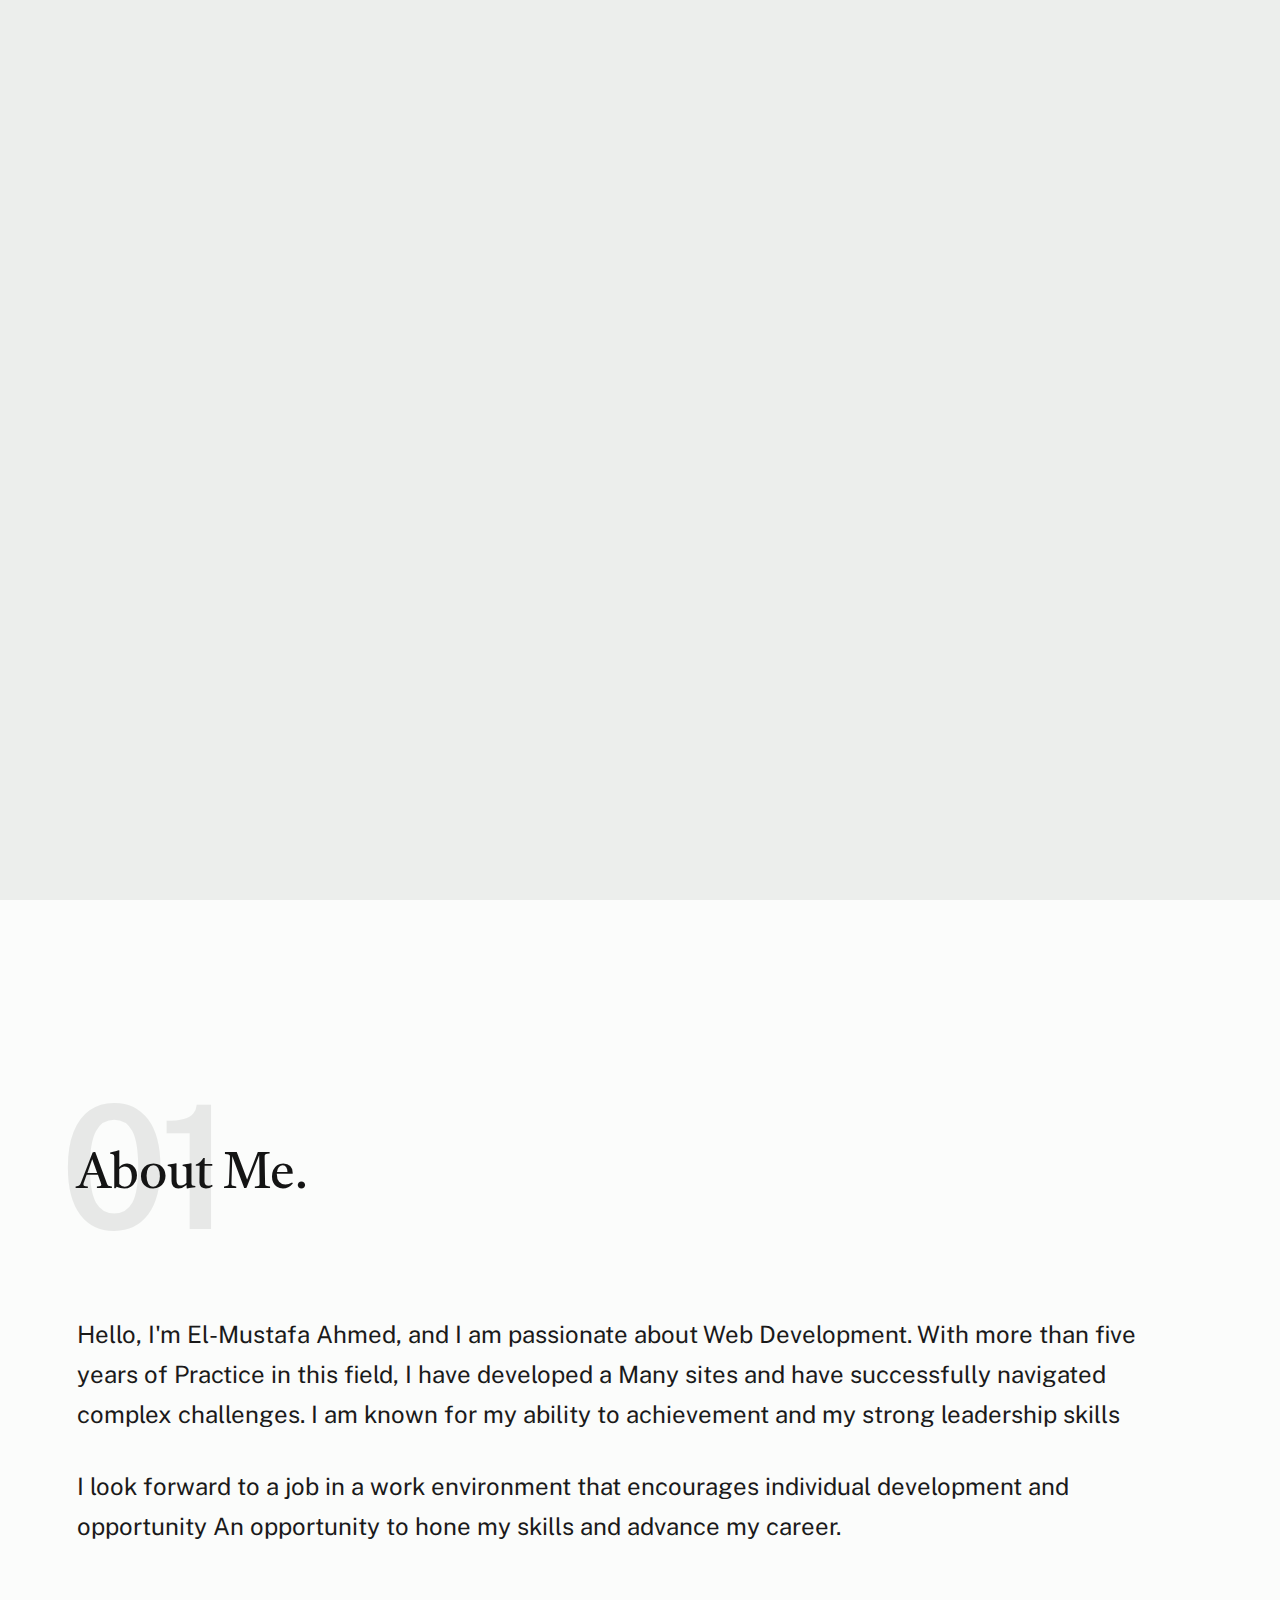
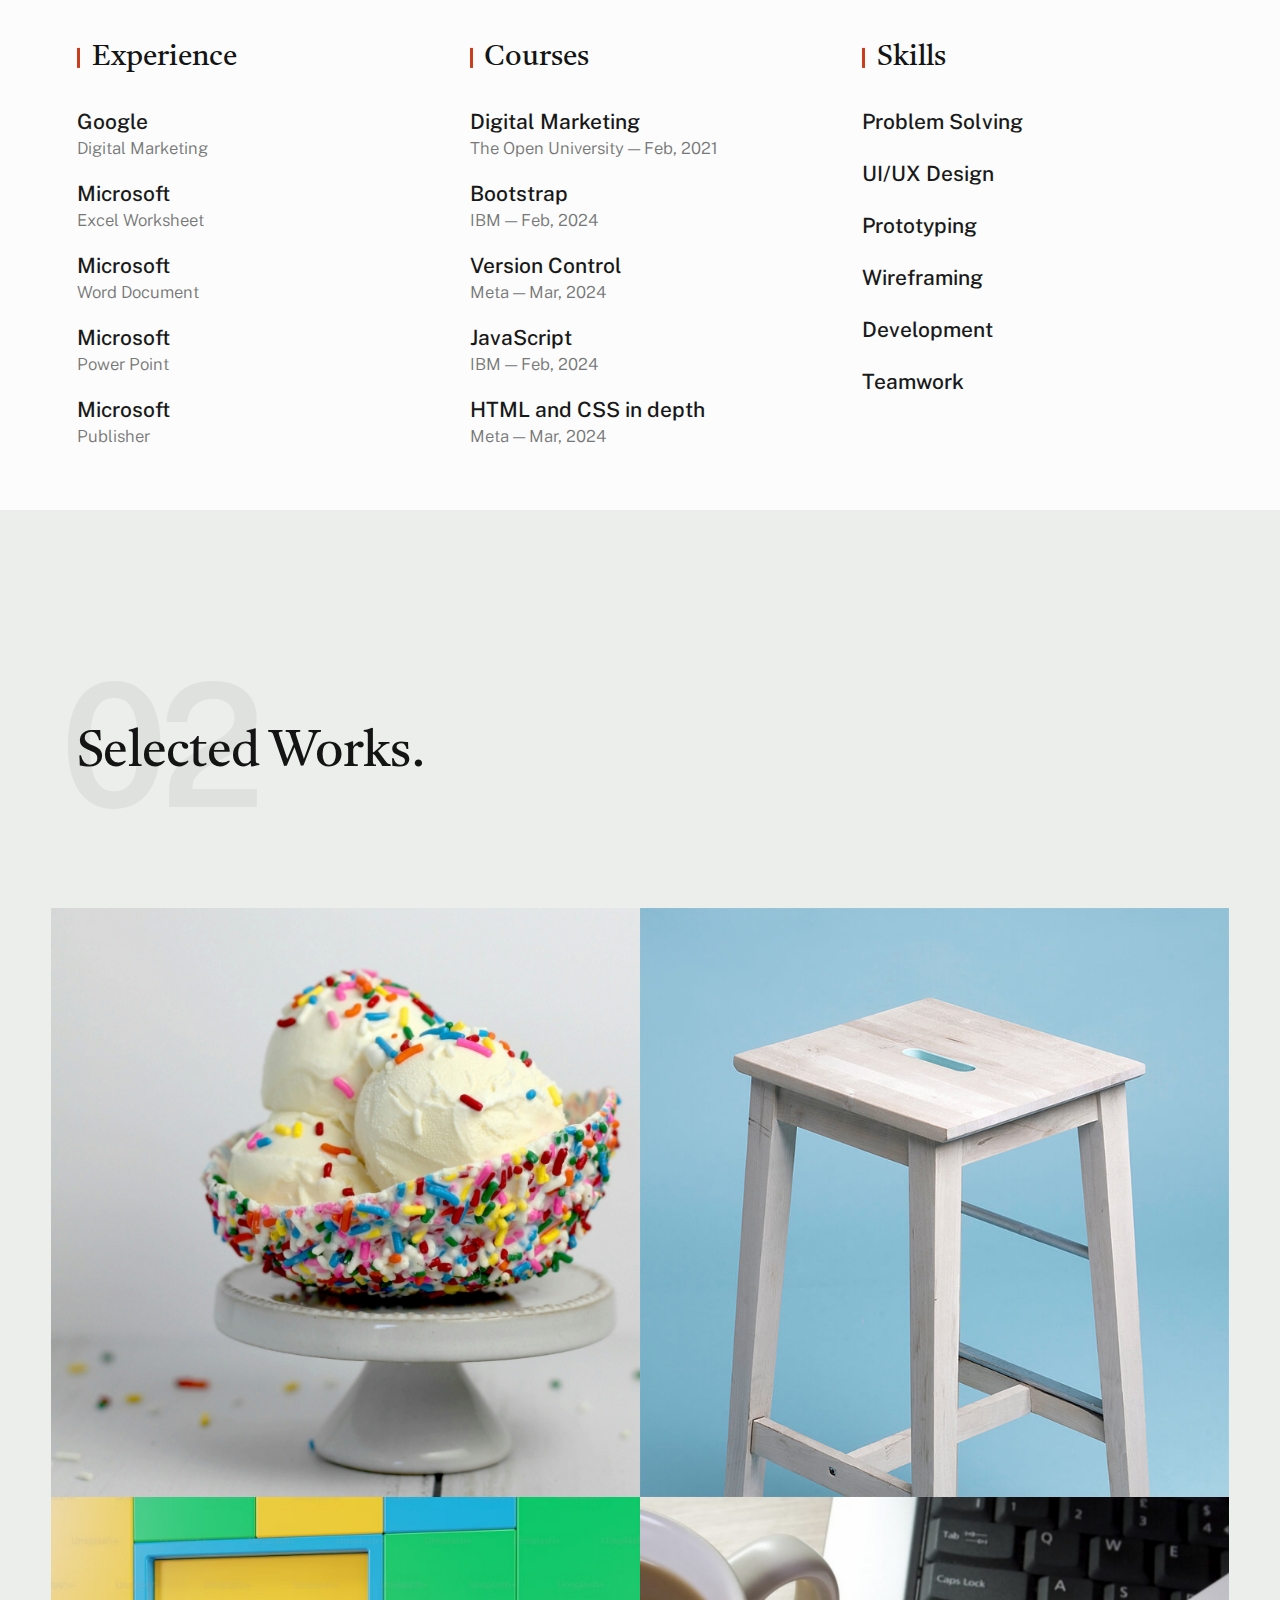
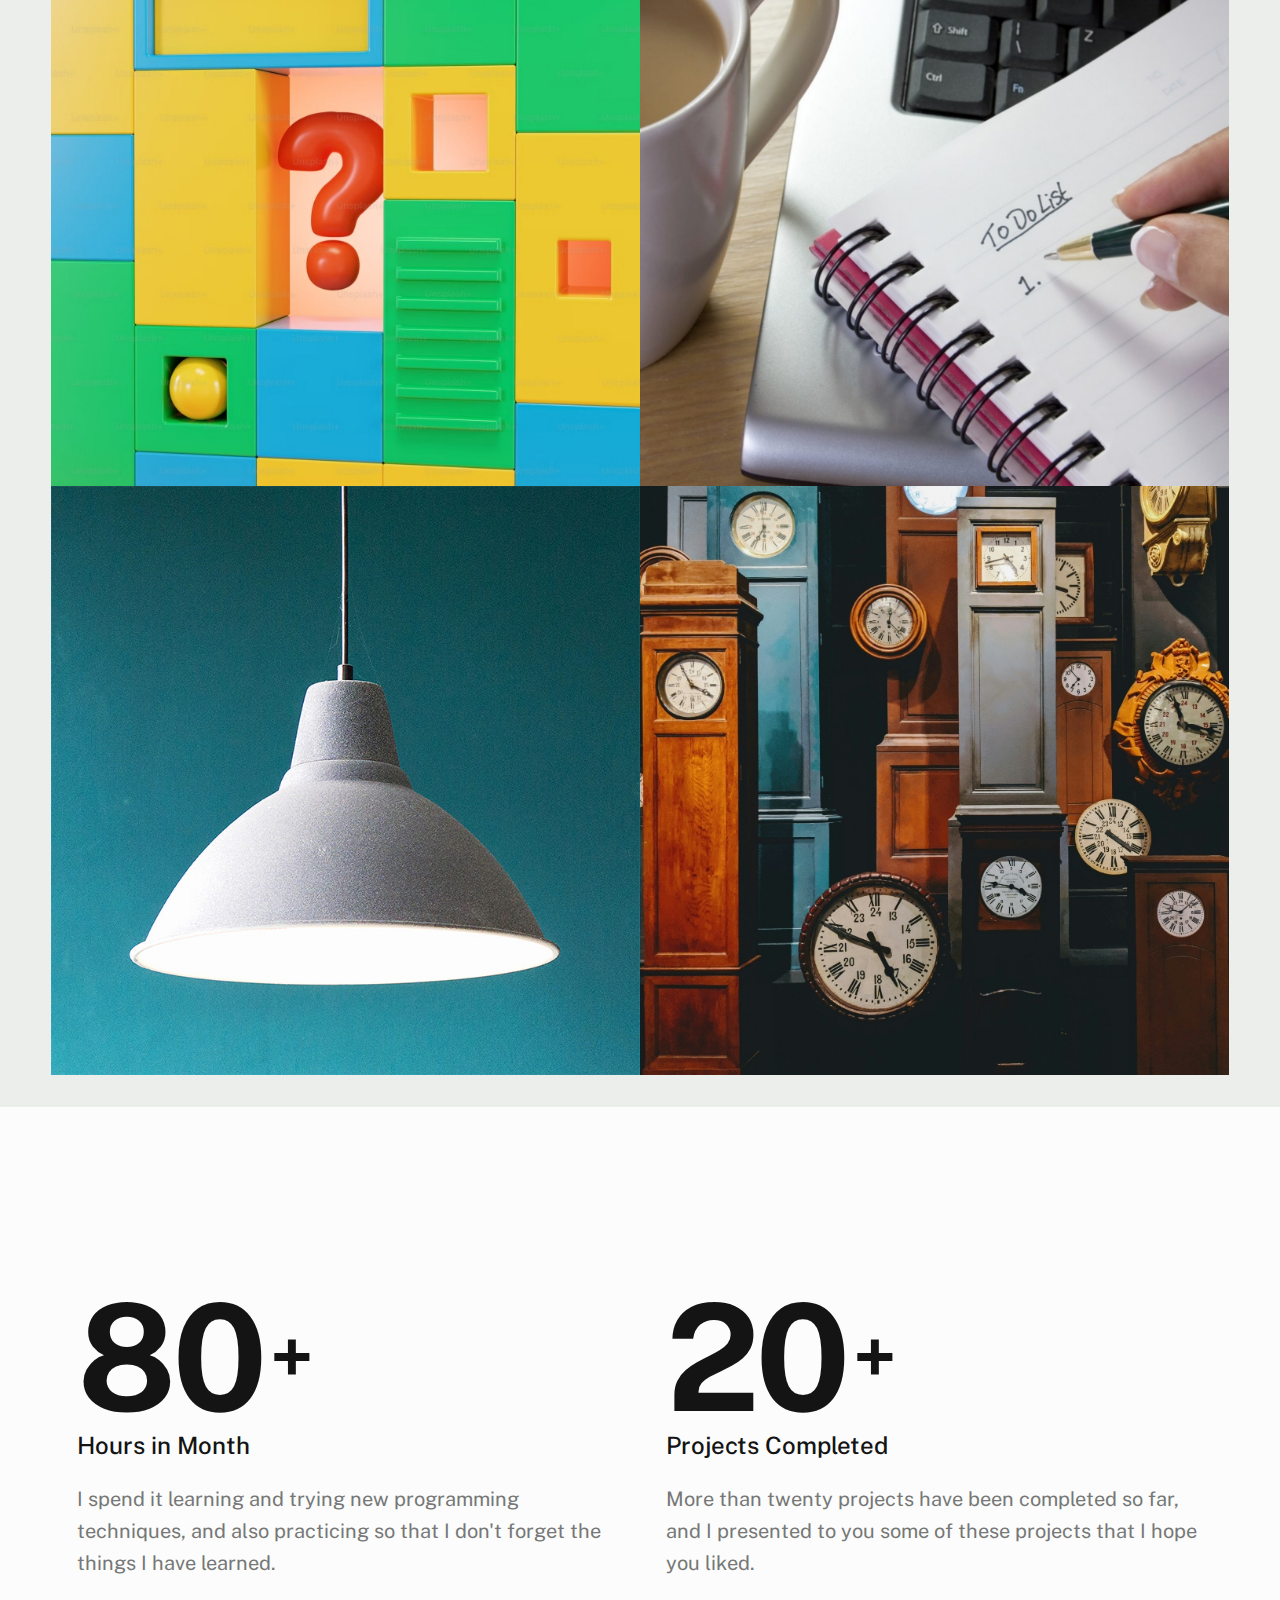
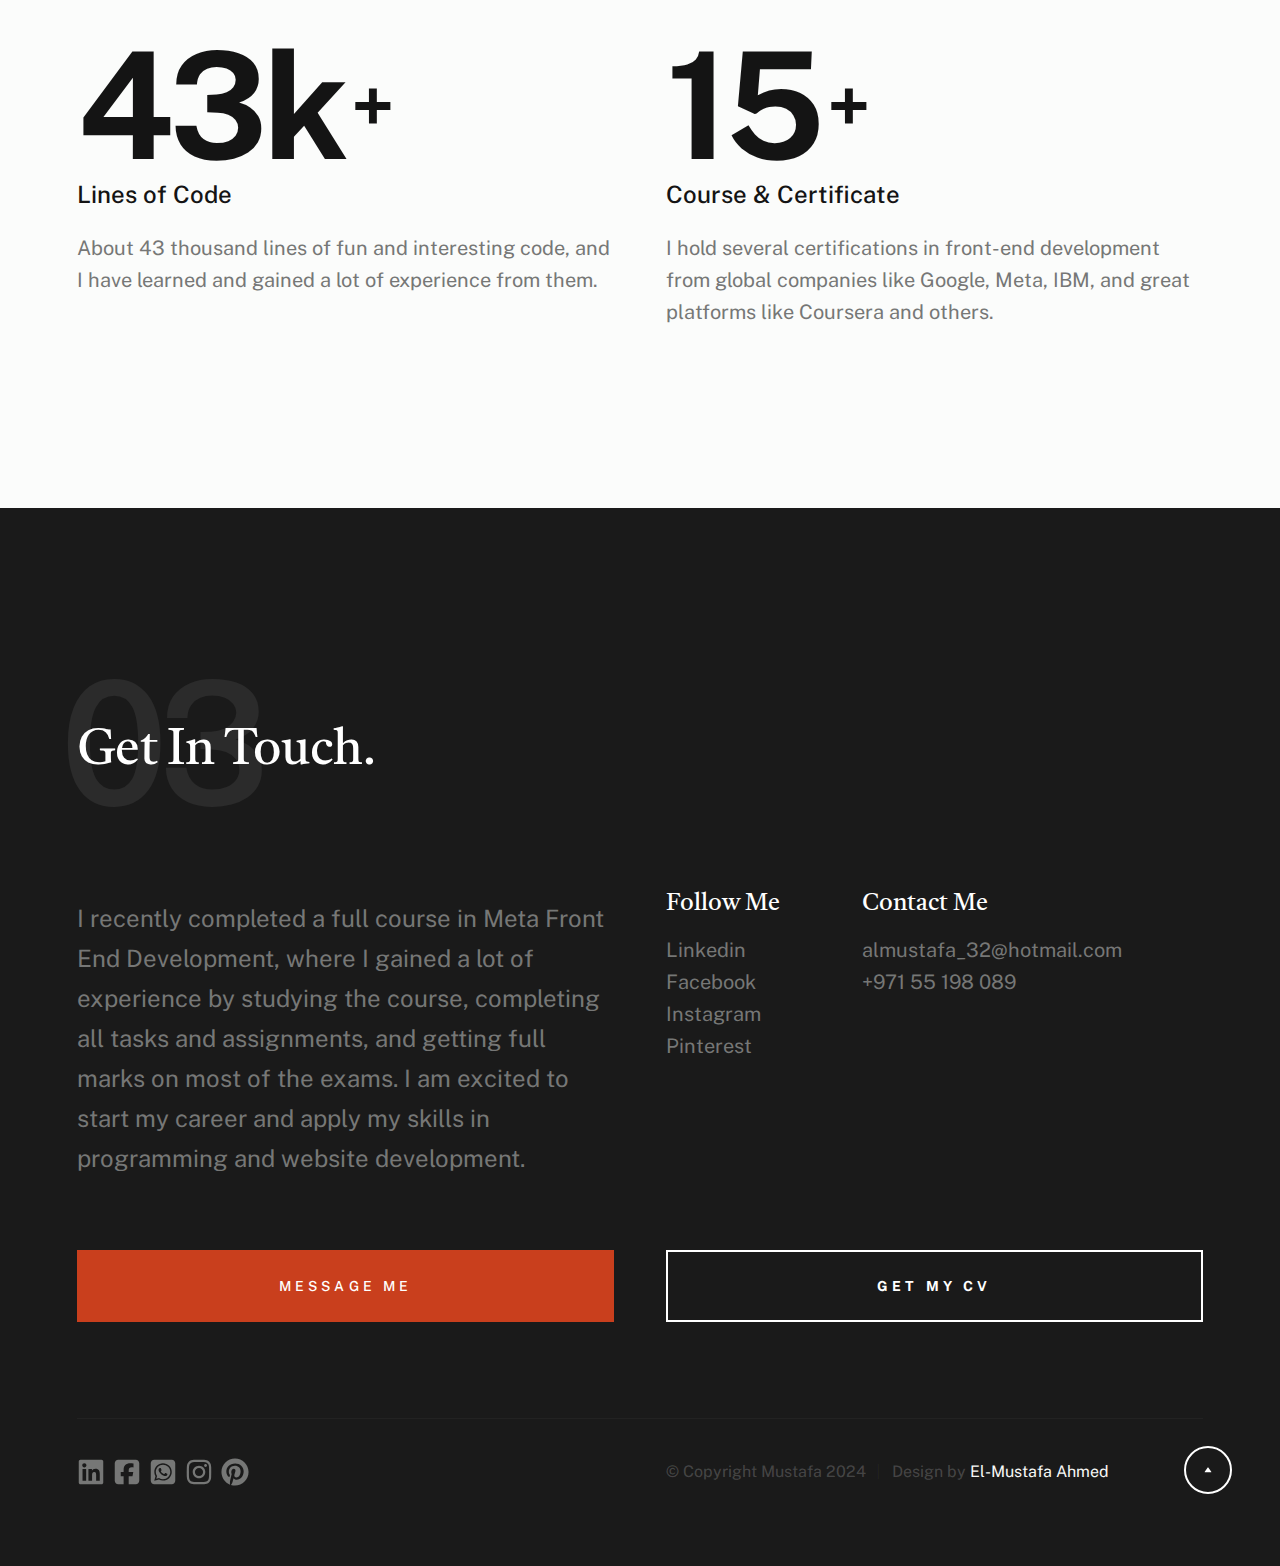
==== index.html @ dfdfedef "Add files via upload" ====
<!DOCTYPE html>
<html lang="en" class="no-js">

<head>

    <!--- basic page needs
    ================================================== -->
    <meta charset="utf-8">
    <meta name="viewport" content="width=device-width, initial-scale=1">
    <title>Mustafa Portfolio</title>

    <script>
        document.documentElement.classList.remove('no-js');
        document.documentElement.classList.add('js');
    </script>

    <!-- CSS
    ================================================== -->
    <link rel="stylesheet" href="css/vendor.css">
    <link rel="stylesheet" href="css/styles.css">

    <!-- Font Awesome 6 -->
    <link rel="stylesheet" href="works/bondi/fontawesome-free-6.5.1-web/css/all.min.css">
    <script defer src="works/bondi/fontawesome-free-6.5.1-web/js/all.min.js"></script>

    <!-- favicons
    ================================================== -->
    <link rel="apple-touch-icon" sizes="180x180" href="heart-icon.png">
    <link rel="icon" type="image/png" sizes="32x32" href="favicon-32x32.png">
    <link rel="icon" type="image/png" sizes="16x16" href="favicon-16x16.png">
    <link rel="manifest" href="site.webmanifest">

</head>


<body id="top">


    <!-- preloader
    ================================================== -->
    <div id="preloader">
        <div id="loader" class="dots-fade">
            <div></div>
            <div></div>
            <div></div>
        </div>
    </div>


    <!-- page wrap
    ================================================== -->
    <div id="page" class="s-pagewrap">


        <!-- # site header 
        ================================================== -->
        <header class="s-header">
            <div class="row s-header__inner">

                <div class="s-header__block">
                    <div class="s-header__logo">
                        <a class="logo" href="index.html">
                            <strong id="my-logo"> <span>El-</span>Mustafa</strong>
                        </a>
                    </div>

                    <a class="s-header__menu-toggle" href="#0"><span>Menu</span></a>
                </div> <!-- end s-header__block -->

                <nav class="s-header__nav">
                    <ul class="s-header__menu-links">
                        <li class="current"><a class="smoothscroll" href="#intro">Intro</a></li>
                        <li><a class="smoothscroll" href="#about">About</a></li>
                        <li><a class="smoothscroll" href="#works">Works</a></li>
                        <li><a class="smoothscroll" href="#footer">Contact</a></li>
                    </ul> <!-- s-header__menu-links -->
                </nav> <!-- end s-header__nav -->

            </div> <!-- end s-header__inner -->
        </header> <!-- end s-header -->


        <!-- # intro
        ================================================== -->
        <section id="intro" class="s-intro target-section">

            <div class="row s-intro__content width-sixteen-col">
                <div class="column lg-12 s-intro__content-inner grid-block grid-16">

                    <div class="s-intro__content-text">

                        <div class="s-intro__content-pretitle text-pretitle">Hello</div>
                        <h1 class="s-intro__content-title">
                            I'm Mustafa Ahmed <br>
                            a Frontend Developer <br>
                            in Web Development.
                        </h1>

                        <div class="s-intro__content-btns">
                            <a class="smoothscroll btn" href="#about">More About Me</a>
                            <a class="smoothscroll btn btn--stroke" href="#footer">Get In Touch</a>
                        </div> <!-- s-intro__content-btns -->

                    </div> <!-- s-intro__content-text -->

                </div> <!-- s-intro__content-inner -->
            </div> <!-- s-intro__content -->

            <ul class="s-intro__social social-list">
                <li>
                    <a class="my-linkedin" href="https://www.linkedin.com/in/elmustafa-ahmed-haroun-32b587300/" target="_blank">
                        <i class="fa-brands fa-linkedin"></i>
                        <span class="u-screen-reader-text">linkedin</span>
                    </a>
                </li>
                <li>
                    <a class="my-facebook" href="https://www.facebook.com/profile.php?id=100024532103049&mibextid=JRoKGi" target="_blank">
                        <i class="fa-brands fa-square-facebook"></i>
                        <span class="u-screen-reader-text">Facebook</span>
                    </a>
                </li>
                <li>
                    <a class="my-whatsapp" href="https://wa.me/+249100100108" target="_blank">
                        <i class="fa-brands fa-square-whatsapp"></i>
                        <span class="u-screen-reader-text">Whatsapp</span>
                    </a>
                </li>
                <li>
                    <a class="my-envelope" href="mailto:almustafa_32@hotmail.com" target="_blank">
                        <i class="fa-solid fa-square-envelope"></i>
                        <span class="u-screen-reader-text">Envelope</span>
                    </a>
                </li>
                <li>
                    <a class="my-instagram" target="_blank" href="https://l.facebook.com/l.php?u=https%3A%2F%2Fwww.instagram.com%2Fcalvin._psg%3Figsh%3DMW42NHg3ZGx4MjBzbw%253D%253D%26fbclid%3DIwZXh0bgNhZW0CMTAAAR3yrd8tHIGavTzPq25uBMQ_aAtKSG9LzZh0BOpPLtPKKWfn0uYncGWWfYc_aem_AdWS9qgLaLN7AOiiltG-6ZKp8GruQBodZqM6sYRXYwx8sbo3y4yy8QNUKBp539svrz306s2Vdb1ieUdPz3b8IOip&h=AT3AppHuY9dhsYs6mHVQbys6vBnQaGvXy4CEDvPNZKd1OdrEXlsNSpXzM5qW1qUXY1ZfZPi-KRtLpNce6PEdpaOpR0t3T9mXoG4QueRM-Ovtkb_HSkLA37nQyae9twNT03Zq0w">
                        <i class="fa-brands fa-instagram"></i>
                        <span class="u-screen-reader-text">Instagram</span>
                    </a>
                </li>
                <li>
                    <a class="my-pinterest" target="_blank" href="https://pin.it/3JrGeveFP">
                        <i class="fa-brands fa-pinterest"></i>
                        <span class="u-screen-reader-text">Pinterest</span>
                    </a>
                </li>
            </ul> <!-- end s-intro__social -->

            <div class="s-intro__content-media">
                <img src="images/intro-bg.png" srcset="images/intro-bg.png 1x, images/intro-bg.png 2x" alt="">
            </div> <!-- s-intro__content-media -->

            <div class="s-intro__btn-download">
                <a class="btn btn--stroke"
                    href="https://drive.google.com/file/d/1S7kpsVFTdhqTRram40qfXXFonC9H6JtO/view?usp=drive_link"
                    target="_blank">Get My CV</a>
            </div> <!-- end s-intro__btn-download -->

            <div class="s-intro__scroll-down">
                <a href="#footer" class="smoothscroll">
                    <div class="scroll-icon">
                        <svg xmlns="http://www.w3.org/2000/svg" width="24" height="24" viewBox="0 0 24 24"
                            style="fill: rgba(0, 0, 0, 1);transform: ;msFilter:;">
                            <path
                                d="M11.178 19.569a.998.998 0 0 0 1.644 0l9-13A.999.999 0 0 0 21 5H3a1.002 1.002 0 0 0-.822 1.569l9 13z">
                            </path>
                        </svg>
                    </div>
                    <span class="scroll-text u-screen-reader-text">Scroll Down</span>
                </a>
            </div> <!-- s-intro__scroll-down -->

        </section> <!-- end s-intro -->


        <!-- # about
        ================================================== -->
        <section id="about" class="s-about target-section">

            <div class="row s-about__content">
                <div class="column xl-12">

                    <div class="section-header" data-num="01">
                        <h2 class="text-display-title">About Me.</h2>
                    </div> <!-- end section-header -->

                    <p class="attention-getter">
                        Hello, I'm El-Mustafa Ahmed, and I am passionate about Web Development. With more than five
                        years of Practice in this field, I have developed a Many sites and have successfully navigated
                        complex challenges. I am known for my ability to achievement and my strong leadership skills
                    </p>

                    <p class="attention-getter">
                        I look forward to a job in a work environment that encourages individual development and
                        opportunity
                        An opportunity to hone my skills and advance my career.
                    </p>

                    <div class="grid-list-items s-about__blocks">

                        <div class="grid-list-items__item s-about__block">
                            <h4 class="s-about__block-title">Experience</h4>
                            <ul class="s-about__list">
                                <li>
                                    Google
                                    <span>Digital Marketing</span>
                                </li>
                                <li>
                                    Microsoft
                                    <span>Excel Worksheet</span>
                                </li>
                                <li>
                                    Microsoft
                                    <span>Word Document</span>
                                </li>
                                <li>
                                    Microsoft
                                    <span>Power Point</span>
                                </li>
                                <li>
                                    Microsoft
                                    <span>Publisher</span>
                                </li>
                            </ul>
                        </div>
                        <!--end s-about__block -->

                        <div class="grid-list-items__item s-about__block">
                            <h4 class="s-about__block-title">Courses</h4>

                            <ul class="s-about__list">
                                <li>
                                    <a href="#0">
                                        Digital Marketing
                                        <span>The Open University — Feb, 2021</span>
                                    </a>
                                </li>
                                <li>
                                    <a href="#0">
                                        Bootstrap
                                        <span>IBM — Feb, 2024</span>
                                    </a>
                                </li>
                                <li>
                                    <a href="#0">
                                        Version Control
                                        <span>Meta — Mar, 2024</span>
                                    </a>
                                </li>
                                <li>
                                    <a href="#0">
                                        JavaScript
                                        <span>IBM — Feb, 2024</span>
                                    </a>
                                </li>
                                <li>
                                    <a href="#0">
                                        HTML and CSS in depth
                                        <span>Meta — Mar, 2024</span>
                                    </a>
                                </li>
                            </ul>
                        </div>
                        <!--end s-about__block -->

                        <div class="grid-list-items__item s-about__block">
                            <h4 class="s-about__block-title">Skills</h4>

                            <ul class="s-about__list">
                                <li>
                                    Problem Solving
                                </li>
                                <li>
                                    UI/UX Design
                                </li>
                                <li>
                                    Prototyping
                                </li>
                                <li>
                                    Wireframing
                                </li>
                                <li>
                                    Development
                                </li>
                                <li>
                                    Teamwork
                                </li>
                            </ul>
                        </div>
                        <!--end s-about__block -->

                    </div> <!-- grid-list-items -->

                </div>
                <!--end column -->
            </div>
            <!--end s-about__content -->

        </section> <!-- end s-about -->



        <!-- # works
        ================================================== -->
        <section id="works" class="s-works target-section">

            <div class="row">
                <div class="column xl-12">
                    <div class="section-header" data-num="02">
                        <h2 class="text-display-title">Selected Works.</h2>
                    </div> <!-- end section-header -->
                </div>
            </div>

            <div class="row folio-entries">

                <div class="column entry">
                    <a href="images/folio/gallery/g-turban.jpg" class="entry__link glightbox"
                        data-glightbox="title: Vanilla JavaScript; description: .entry__desc-01">
                        <div class="entry__thumb">
                            <img src="images/folio/white_turban.jpg"
                                srcset="images/folio/white_turban.jpg 1x, images/folio/white_turban@2x.jpg 2x" alt="">
                        </div>
                        <div class="entry__info">
                            <h4 class="entry__title">Vanilla JavaScript</h4>
                            <div class="entry__cat">Simple Project</div>
                        </div>
                    </a>

                    <div class="glightbox-desc entry__desc-01">
                        <p>
                            This is Website Developed With Pure JavaScript (Vanilla JavaScript), Without HTML or CSS
                            <a href="works/vanilla java script/index.html" target="_blank">Project Link</a>.
                        </p>
                    </div>
                </div> <!-- entry -->

                <div class="column entry">
                    <a href="images/folio/gallery/g-woodcraft.jpg" class="entry__link glightbox"
                        data-glightbox="title: Bondi; description: .entry__desc-02">
                        <div class="entry__thumb">
                            <img src="images/folio/woodcraft.jpg"
                                srcset="images/folio/woodcraft.jpg 1x, images/folio/woodcraft@2x.jpg 2x" alt="">
                        </div>
                        <div class="entry__info">
                            <h4 class="entry__title">Bondi</h4>
                            <div class="entry__cat">professional Website</div>
                        </div>
                    </a>

                    <div class="glightbox-desc entry__desc-02">
                        <p>
                            an Perfect Website Developed By Using HTML, CSS, JS, Bootstrap, SASS, Font Awesome, Google
                            fonts
                            <a href="works/bondi/index.html" target="_blank">Project Link</a>.
                        </p>
                    </div>
                </div> <!-- entry -->

                <div class="column entry">
                    <a href="images/folio/gallery/g-tulips.jpg" class="entry__link glightbox"
                        data-glightbox="title: Guess The Word; description: .entry__desc-03">
                        <div class="entry__thumb">
                            <img src="images/folio/caffeine_and_tulips.jpg"
                                srcset="images/folio/caffeine_and_tulips.jpg 1x, images/folio/caffeine_and_tulips@2x.jpg 2x"
                                alt="">
                        </div>
                        <div class="entry__info">
                            <h4 class="entry__title">Guess The Word</h4>
                            <div class="entry__cat">Simple Game</div>
                        </div>
                    </a>

                    <div class="glightbox-desc entry__desc-03">
                        <p>
                            A Beautiful and Interesting Game. its Idea is to Try to Guess the Correct Word From Among
                            Several Words. You Have Five Attempts, and if you Complete it, You Lose the Game
                            <a href="works/guess word game/index.html" target="_blank">Project Link</a>.
                        </p>
                    </div>
                </div> <!-- entry -->

                <div class="column entry">
                    <a href="images/folio/gallery/g-grayscale.jpg" class="entry__link glightbox"
                        data-glightbox="title: To Do List; description: .entry__desc-04">
                        <div class="entry__thumb">
                            <img src="images/folio/grayscale.jpg"
                                srcset="images/folio/grayscale.jpg 1x, images/folio/grayscale@2x.jpg 2x" alt="">
                        </div>
                        <div class="entry__info">
                            <h4 class="entry__title">To Do List</h4>
                            <div class="entry__cat">To Remember Later</div>
                        </div>
                    </a>

                    <div class="glightbox-desc entry__desc-04">
                        <p>
                            Simple Project to Write your Notice or Things To Do in Future, and Back To To Remember What
                            You Should To Do
                            <a href="works/to do list/index.html" target="_blank">Project-1 Link</a>.
                            <a href="works/to do list 2/index.html" target="_blank">Project-2 Link</a>.
                        </p>
                    </div>
                </div> <!-- entry -->

                <div class="column entry">
                    <a href="images/folio/gallery/g-lamp.jpg" class="entry__link glightbox"
                        data-glightbox="title: Drop Down Menu; description: .entry__desc-05">
                        <div class="entry__thumb">
                            <img src="images/folio/lamp.jpg"
                                srcset="images/folio/lamp.jpg 1x, images/folio/lamp@2x.jpg 2x" alt="">
                        </div>
                        <div class="entry__info">
                            <h4 class="entry__title">Drop Down Menu</h4>
                            <div class="entry__cat">Without JavaScript</div>
                        </div>
                    </a>

                    <div class="glightbox-desc entry__desc-05">
                        <p>
                            Elegant Drop Down Menu Only Pure HTML & CSS Without JavaScript, I Used Advanced CSS in This
                            Project
                            <a href="works/drop down menu pure css/index.html" target="_blank">Project Link</a>.
                        </p>
                    </div>
                </div> <!-- entry -->

                <div class="column entry">
                    <a href="images/folio/gallery/g-tropical.jpg" class="entry__link glightbox"
                        data-glightbox="title: Age Calculator; description: .entry__desc-06">
                        <div class="entry__thumb">
                            <img src="images/folio/tropical.jpg"
                                srcset="images/folio/tropical.jpg 1x, images/folio/tropical@2x.jpg 2x" alt="">
                        </div>
                        <div class="entry__info">
                            <h4 class="entry__title">Age Calculator</h4>
                            <div class="entry__cat">Android Application</div>
                        </div>
                    </a>

                    <div class="glightbox-desc entry__desc-06">
                        <p>
                            on This Site I Used Artificial Intelligence, and I Relied so Completely on It That I Did Not
                            Even Enter a Single Line of Code Except The Footer, Then I Turned This Website Into an
                            Application That Works on Android Phones.
                            <a href="works/Age Calc/index.html" target="_blank">Project Link</a>.
                        </p>
                    </div>
                </div> <!-- entry -->

            </div> <!-- folio entries -->

        </section> <!-- end s-works -->


        <!-- # numbers
        ================================================== -->
        <section id="numbers" class="s-numbers">

            <div class="row counter-items">

                <div class="column counter-items__item">
                    <div class="num">
                        80
                        <span>+</span>
                    </div>
                    <h5>Hours in Month</h5>
                    <p>
                        I spend it learning and trying new programming techniques, and also practicing so that I don't
                        forget the things I have learned.
                    </p>
                </div> <!-- end counter-items__item -->

                <div class="column counter-items__item">
                    <div class="num">
                        20
                        <span>+</span>
                    </div>
                    <h5>Projects Completed</h5>
                    <p>
                        More than twenty projects have been completed so far, and I presented to you some of these
                        projects that I hope you liked.
                    </p>
                </div> <!-- end counter-items__item -->

                <div class="column counter-items__item">
                    <div class="num">
                        43k
                        <span>+</span>
                    </div>
                    <h5>Lines of Code</h5>
                    <p>
                        About 43 thousand lines of fun and interesting code, and I have learned and gained a lot of
                        experience from them.
                    </p>
                </div> <!-- end counter-items__item -->

                <div class="column counter-items__item">
                    <div class="num">
                        15
                        <span>+</span>
                    </div>
                    <h5>Course & Certificate</h5>
                    <p>
                        I hold several certifications in front-end development from global companies like Google, Meta,
                        IBM, and great platforms like Coursera and others.
                    </p>
                </div> <!-- end counter-items__item -->

            </div> <!-- end counter-items -->

        </section> <!-- end s-numbers -->


        <!-- # footer 
        ================================================== -->
        <footer id="footer" class="s-footer target-section">

            <div class="row">
                <div class="column lg-12">
                    <div class="section-header light-on-dark" data-num="03">
                        <h2 class="text-display-title">Get In Touch.</h2>
                    </div> <!-- end section-header -->
                </div>
            </div>

            <div class="row s-footer__content">

                <div class="column xl-6 md-12 s-footer__block s-footer__about">
                    <p class="attention-getter">
                        I recently completed a full course in Meta Front End Development, where I gained a lot of
                        experience by studying the course, completing all tasks and assignments, and getting full marks
                        on most of the exams. I am excited to start my career and apply my skills in programming and
                        website development.
                    </p>
                </div> <!-- end section-footer__about -->

                <div class="column xl-6 md-12 s-footer__block s-footer__site-links">
                    <div class="row">
                        <div class="column xl-4 lg-5 md-6 tab-12">
                            <h5>Follow Me</h5>
                            <ul class="link-list">
                                <li><a href="https://www.linkedin.com/in/elmustafa-ahmed-haroun-32b587300/" target="_blank">Linkedin</a></li>
                                <li><a href="https://www.facebook.com/profile.php?id=100024532103049&mibextid=JRoKGi" target="_blank">Facebook</a></li>
                                <li><a target="_blank" href="https://l.facebook.com/l.php?u=https%3A%2F%2Fwww.instagram.com%2Fcalvin._psg%3Figsh%3DMW42NHg3ZGx4MjBzbw%253D%253D%26fbclid%3DIwZXh0bgNhZW0CMTAAAR3yrd8tHIGavTzPq25uBMQ_aAtKSG9LzZh0BOpPLtPKKWfn0uYncGWWfYc_aem_AdWS9qgLaLN7AOiiltG-6ZKp8GruQBodZqM6sYRXYwx8sbo3y4yy8QNUKBp539svrz306s2Vdb1ieUdPz3b8IOip&h=AT3AppHuY9dhsYs6mHVQbys6vBnQaGvXy4CEDvPNZKd1OdrEXlsNSpXzM5qW1qUXY1ZfZPi-KRtLpNce6PEdpaOpR0t3T9mXoG4QueRM-Ovtkb_HSkLA37nQyae9twNT03Zq0w">Instagram</a></li>
                                <li><a href="https://pin.it/3JrGeveFP">Pinterest</a></li>
                            </ul>
                        </div>
                        <div class="column xl-6 md-6 tab-12">
                            <h5>Contact Me</h5>
                            <ul class="link-list">
                                <li><a href="mailto:almustafa_32@hotmail.com">almustafa_32@hotmail.com</a></li>
                                <li><a href="tel:+971551198089">+971 55 198 089</a></li>
                            </ul>
                        </div>
                    </div>
                </div> <!-- end section-footer__site-links -->

            </div> <!-- end section-footer__content -->


            <div class="row s-footer__buttons">

                <div class="column xl-6 tab-12">
                    <a href="https://wa.me/+249100100108" class="btn btn--primary btn--large u-fullwidth">Message Me</a>
                </div>

                <div class="column xl-6 tab-12">
                    <a href="https://drive.google.com/file/d/1S7kpsVFTdhqTRram40qfXXFonC9H6JtO/view?usp=drive_link"
                        target="_blank" class="btn btn--stroke btn--large u-fullwidth">Get My CV</a>
                </div>

            </div> <!-- end section-footer__buttons -->

            <div class="row s-footer__bottom">

                <div class="column xl-6 lg-12">
                    <ul class="s-footer__social social-list">
                        <li>
                            <a class="my-linkedin" href="https://www.linkedin.com/in/elmustafa-ahmed-haroun-32b587300/" target="_blank">
                                <i class="fa-brands fa-linkedin"></i>
                                <span class="u-screen-reader-text">Linkedin</span>
                            </a>
                        </li>
                        <li>
                            <a class="my-facebook" href="https://www.facebook.com/profile.php?id=100024532103049&mibextid=JRoKGi" target="_blank">
                                <i class="fa-brands fa-square-facebook"></i>
                                <span class="u-screen-reader-text">Facebook</span>
                            </a>
                        </li>
                        <li>
                            <a class="my-whatsapp" href="https://wa.me/+249100100108" target="_blank">
                                <i class="fa-brands fa-square-whatsapp"></i>
                                <span class="u-screen-reader-text">Whatsapp</span>
                            </a>
                        </li>
                        <li>
                            <a class="my-instagram" target="_blank" href="https://l.facebook.com/l.php?u=https%3A%2F%2Fwww.instagram.com%2Fcalvin._psg%3Figsh%3DMW42NHg3ZGx4MjBzbw%253D%253D%26fbclid%3DIwZXh0bgNhZW0CMTAAAR3yrd8tHIGavTzPq25uBMQ_aAtKSG9LzZh0BOpPLtPKKWfn0uYncGWWfYc_aem_AdWS9qgLaLN7AOiiltG-6ZKp8GruQBodZqM6sYRXYwx8sbo3y4yy8QNUKBp539svrz306s2Vdb1ieUdPz3b8IOip&h=AT3AppHuY9dhsYs6mHVQbys6vBnQaGvXy4CEDvPNZKd1OdrEXlsNSpXzM5qW1qUXY1ZfZPi-KRtLpNce6PEdpaOpR0t3T9mXoG4QueRM-Ovtkb_HSkLA37nQyae9twNT03Zq0w">
                                <i class="fa-brands fa-instagram"></i>
                                <span class="u-screen-reader-text">Instagram</span>
                            </a>
                        </li>
                        <li>
                            <a class="my-pinterest" target="_blank" href="https://pin.it/3JrGeveFP">
                                <i class="fa-brands fa-pinterest"></i>
                                <span class="u-screen-reader-text">Pinterest</span>
                            </a>
                        </li>
                        
                    </ul>
                </div> <!-- end section-footer__social -->

                <div class="column xl-6 lg-12">
                    <p class="ss-copyright">
                        <span>© Copyright Mustafa 2024</span>
                        <span>Design by <a href="https://drive.google.com/file/d/1S7kpsVFTdhqTRram40qfXXFonC9H6JtO/view?usp=drive_link" target="_blank">El-Mustafa Ahmed</a></span>
                    </p>
                </div>

            </div> <!-- end section-footer__bottom -->

            <div class="ss-go-top">
                <a class="smoothscroll" title="Back to Top" href="#top">
                    <svg xmlns="http://www.w3.org/2000/svg" width="24" height="24" viewBox="0 0 24 24"
                        style="fill: rgba(0, 0, 0, 1);transform: ;msFilter:;">
                        <path
                            d="M5.536 21.886a1.004 1.004 0 0 0 1.033-.064l13-9a1 1 0 0 0 0-1.644l-13-9A1 1 0 0 0 5 3v18a1 1 0 0 0 .536.886z">
                        </path>
                    </svg>
                </a>
                <span>Back To Top</span>
            </div> <!-- end ss-go-top -->

        </footer> <!-- end s-footer -->

    </div> <!-- end page-wrap -->


    <!-- Java Script
    ================================================== -->
    <script src="js/plugins.js"></script>
    <script src="js/main.js"></script>

</body>

</html>
---- css/vendor.css ----
/* ===================================================================
 * Hudson Third-party Stylesheets
 * Template Ver. 1.0.0
 * 04-03-2023
 * -------------------------------------------------------------------
 *
 * TOC:
 * # PrismJS 
 * # Swiper
 * # GLightbox
 *
 * ------------------------------------------------------------------- */
 

/* ===================================================================
 * # PrismJS 1.20.0
 *   https://prismjs.com/download.html#themes=prism-okaidia&languages=markup+css+clike+javascript+markup-templating+php 
 *   
 *   okaidia theme for JavaScript, CSS and HTML
 *   Loosely based on Monokai textmate theme by http://www.monokai.nl/
 *   @author ocodia
 * ------------------------------------------------------------------- */
code[class*=language-],
pre[class*=language-] {
    color          : #f8f8f2;
    background     : none;
    text-shadow    : 0 1px rgba(0, 0, 0, 0.3);
    font-family    : var(--font-mono);
    font-size      : calc(var(--text-size) * 0.9444);
    text-align     : left;
    white-space    : pre;
    word-spacing   : normal;
    word-break     : normal;
    word-wrap      : normal;
    line-height    : var(--vspace-1);
    -moz-tab-size  : 4;
    -o-tab-size    : 4;
    tab-size       : 4;
    -webkit-hyphens: none;
    hyphens        : none;
}

/* Code blocks */
pre[class*=language-] {
    padding : var(--vspace-0_5) 0 var(--vspace-1);
    margin  : var(--vspace-1) 0;
    overflow: auto;
}

:not(pre)>code[class*=language-],
pre[class*=language-] {
    background: #272822;
}

/* Inline code */
:not(pre)>code[class*=language-] {
    padding    : 0.1em;
    white-space: normal;
}

.token.comment,
.token.prolog,
.token.doctype,
.token.cdata {
    color: slategray;
}

.token.punctuation {
    color: #f8f8f2;
}

.token.namespace {
    opacity: 0.7;
}

.token.property,
.token.tag,
.token.constant,
.token.symbol,
.token.deleted {
    color: #f92672;
}

.token.boolean,
.token.number {
    color: #ae81ff;
}

.token.selector,
.token.attr-name,
.token.string,
.token.char,
.token.builtin,
.token.inserted {
    color: #a6e22e;
}

.token.operator,
.token.entity,
.token.url,
.language-css .token.string,
.style .token.string,
.token.variable {
    color: #f8f8f2;
}

.token.atrule,
.token.attr-value,
.token.function,
.token.class-name {
    color: #e6db74;
}

.token.keyword {
    color: #66d9ef;
}

.token.regex,
.token.important {
    color: #fd971f;
}

.token.important,
.token.bold {
    font-weight: bold;
}

.token.italic {
    font-style: italic;
}

.token.entity {
    cursor: help;
}


/* ===================================================================
 * # Swiper 6.4.5
 *   Most modern mobile touch slider and framework with hardware accelerated transitions
 *   https://swiperjs.com
 *
 *   Copyright 2014-2020 Vladimir Kharlampidi
 *
 *   Released under the MIT License
 *
 *   Released on: December 18, 2020
 * ------------------------------------------------------------------- */
@font-face {
    font-family: "swiper-icons";
    src        : url("data:application/font-woff;charset=utf-8;base64, [base64]//wADZ2x5ZgAAAywAAADMAAAD2MHtryVoZWFkAAABbAAAADAAAAA2E2+eoWhoZWEAAAGcAAAAHwAAACQC9gDzaG10eAAAAigAAAAZAAAArgJkABFsb2NhAAAC0AAAAFoAAABaFQAUGG1heHAAAAG8AAAAHwAAACAAcABAbmFtZQAAA/gAAAE5AAACXvFdBwlwb3N0AAAFNAAAAGIAAACE5s74hXjaY2BkYGAAYpf5Hu/j+W2+MnAzMYDAzaX6QjD6/4//Bxj5GA8AuRwMYGkAPywL13jaY2BkYGA88P8Agx4j+/8fQDYfA1AEBWgDAIB2BOoAeNpjYGRgYNBh4GdgYgABEMnIABJzYNADCQAACWgAsQB42mNgYfzCOIGBlYGB0YcxjYGBwR1Kf2WQZGhhYGBiYGVmgAFGBiQQkOaawtDAoMBQxXjg/wEGPcYDDA4wNUA2CCgwsAAAO4EL6gAAeNpj2M0gyAACqxgGNWBkZ2D4/wMA+xkDdgAAAHjaY2BgYGaAYBkGRgYQiAHyGMF8FgYHIM3DwMHABGQrMOgyWDLEM1T9/w8UBfEMgLzE////P/5//f/V/xv+r4eaAAeMbAxwIUYmIMHEgKYAYjUcsDAwsLKxc3BycfPw8jEQA/[base64]/uznmfPFBNODM2K7MTQ45YEAZqGP81AmGGcF3iPqOop0r1SPTaTbVkfUe4HXj97wYE+yNwWYxwWu4v1ugWHgo3S1XdZEVqWM7ET0cfnLGxWfkgR42o2PvWrDMBSFj/IHLaF0zKjRgdiVMwScNRAoWUoH78Y2icB/yIY09An6AH2Bdu/UB+yxopYshQiEvnvu0dURgDt8QeC8PDw7Fpji3fEA4z/PEJ6YOB5hKh4dj3EvXhxPqH/SKUY3rJ7srZ4FZnh1PMAtPhwP6fl2PMJMPDgeQ4rY8YT6Gzao0eAEA409DuggmTnFnOcSCiEiLMgxCiTI6Cq5DZUd3Qmp10vO0LaLTd2cjN4fOumlc7lUYbSQcZFkutRG7g6JKZKy0RmdLY680CDnEJ+UMkpFFe1RN7nxdVpXrC4aTtnaurOnYercZg2YVmLN/d/gczfEimrE/fs/bOuq29Zmn8tloORaXgZgGa78yO9/cnXm2BpaGvq25Dv9S4E9+5SIc9PqupJKhYFSSl47+Qcr1mYNAAAAeNptw0cKwkAAAMDZJA8Q7OUJvkLsPfZ6zFVERPy8qHh2YER+3i/BP83vIBLLySsoKimrqKqpa2hp6+jq6RsYGhmbmJqZSy0sraxtbO3sHRydnEMU4uR6yx7JJXveP7WrDycAAAAAAAH//wACeNpjYGRgYOABYhkgZgJCZgZNBkYGLQZtIJsFLMYAAAw3ALgAeNolizEKgDAQBCchRbC2sFER0YD6qVQiBCv/H9ezGI6Z5XBAw8CBK/m5iQQVauVbXLnOrMZv2oLdKFa8Pjuru2hJzGabmOSLzNMzvutpB3N42mNgZGBg4GKQYzBhYMxJLMlj4GBgAYow/P/PAJJhLM6sSoWKfWCAAwDAjgbRAAB42mNgYGBkAIIbCZo5IPrmUn0hGA0AO8EFTQAA") format("woff");
    font-weight: 400;
    font-style : normal;
}

:root {
    --swiper-theme-color: #007aff;
}

.swiper-container {
    margin-left : auto;
    margin-right: auto;
    position    : relative;
    overflow    : hidden;
    list-style  : none;
    padding     : 0;
    /* Fix of Webkit flickering */
    z-index     : 1;
}

.swiper-container-vertical>.swiper-wrapper {
    flex-direction: column;
}

.swiper-wrapper {
    position           : relative;
    width              : 100%;
    height             : 100%;
    z-index            : 1;
    display            : flex;
    transition-property: transform;
    box-sizing         : content-box;
}

.swiper-container-android .swiper-slide,
.swiper-wrapper {
    transform: translate3d(0px, 0, 0);
}

.swiper-container-multirow>.swiper-wrapper {
    flex-wrap: wrap;
}

.swiper-container-multirow-column>.swiper-wrapper {
    flex-wrap     : wrap;
    flex-direction: column;
}

.swiper-container-free-mode>.swiper-wrapper {
    transition-timing-function: ease-out;
    margin                    : 0 auto;
}

.swiper-slide {
    flex-shrink        : 0;
    width              : 100%;
    height             : 100%;
    position           : relative;
    transition-property: transform;
}

.swiper-slide-invisible-blank {
    visibility: hidden;
}

/* Auto Height */
.swiper-container-autoheight,
.swiper-container-autoheight .swiper-slide {
    height: auto;
}

.swiper-container-autoheight .swiper-wrapper {
    align-items        : flex-start;
    transition-property: transform, height;
}

/* 3D Effects */
.swiper-container-3d {
    perspective: 1200px;
}

.swiper-container-3d .swiper-wrapper,
.swiper-container-3d .swiper-slide,
.swiper-container-3d .swiper-slide-shadow-left,
.swiper-container-3d .swiper-slide-shadow-right,
.swiper-container-3d .swiper-slide-shadow-top,
.swiper-container-3d .swiper-slide-shadow-bottom,
.swiper-container-3d .swiper-cube-shadow {
    transform-style: preserve-3d;
}

.swiper-container-3d .swiper-slide-shadow-left,
.swiper-container-3d .swiper-slide-shadow-right,
.swiper-container-3d .swiper-slide-shadow-top,
.swiper-container-3d .swiper-slide-shadow-bottom {
    position      : absolute;
    left          : 0;
    top           : 0;
    width         : 100%;
    height        : 100%;
    pointer-events: none;
    z-index       : 10;
}

.swiper-container-3d .swiper-slide-shadow-left {
    background-image: linear-gradient(to left, rgba(0, 0, 0, 0.5), rgba(0, 0, 0, 0));
}

.swiper-container-3d .swiper-slide-shadow-right {
    background-image: linear-gradient(to right, rgba(0, 0, 0, 0.5), rgba(0, 0, 0, 0));
}

.swiper-container-3d .swiper-slide-shadow-top {
    background-image: linear-gradient(to top, rgba(0, 0, 0, 0.5), rgba(0, 0, 0, 0));
}

.swiper-container-3d .swiper-slide-shadow-bottom {
    background-image: linear-gradient(to bottom, rgba(0, 0, 0, 0.5), rgba(0, 0, 0, 0));
}

/* CSS Mode */
.swiper-container-css-mode>.swiper-wrapper {
    overflow          : auto;
    scrollbar-width   : none;
    /* For Firefox */
    -ms-overflow-style: none;
    /* For Internet Explorer and Edge */
}

.swiper-container-css-mode>.swiper-wrapper::-webkit-scrollbar {
    display: none;
}

.swiper-container-css-mode>.swiper-wrapper>.swiper-slide {
    scroll-snap-align: start start;
}

.swiper-container-horizontal.swiper-container-css-mode>.swiper-wrapper {
    scroll-snap-type: x mandatory;
}

.swiper-container-vertical.swiper-container-css-mode>.swiper-wrapper {
    scroll-snap-type: y mandatory;
}

:root {
    --swiper-navigation-size : 44px;
    /*
    --swiper-navigation-color: var(--swiper-theme-color);
    */
}

.swiper-button-prev,
.swiper-button-next {
    position       : absolute;
    top            : 50%;
    width          : calc(var(--swiper-navigation-size) / 44 * 27);
    height         : var(--swiper-navigation-size);
    margin-top     : calc(-1 * var(--swiper-navigation-size) / 2);
    z-index        : 10;
    cursor         : pointer;
    display        : flex;
    align-items    : center;
    justify-content: center;
    color          : var(--swiper-navigation-color, var(--swiper-theme-color));
}

.swiper-button-prev.swiper-button-disabled,
.swiper-button-next.swiper-button-disabled {
    opacity       : 0.35;
    cursor        : auto;
    pointer-events: none;
}

.swiper-button-prev:after,
.swiper-button-next:after {
    font-family   : swiper-icons;
    font-size     : var(--swiper-navigation-size);
    text-transform: none !important;
    letter-spacing: 0;
    text-transform: none;
    font-variant  : initial;
    line-height   : 1;
}

.swiper-button-prev,
.swiper-container-rtl .swiper-button-next {
    left : 10px;
    right: auto;
}

.swiper-button-prev:after,
.swiper-container-rtl .swiper-button-next:after {
    content: "prev";
}

.swiper-button-next,
.swiper-container-rtl .swiper-button-prev {
    right: 10px;
    left : auto;
}

.swiper-button-next:after,
.swiper-container-rtl .swiper-button-prev:after {
    content: "next";
}

.swiper-button-prev.swiper-button-white,
.swiper-button-next.swiper-button-white {
    --swiper-navigation-color: #ffffff;
}

.swiper-button-prev.swiper-button-black,
.swiper-button-next.swiper-button-black {
    --swiper-navigation-color: #000000;
}

.swiper-button-lock {
    display: none;
}

:root {
    /*
    --swiper-pagination-color: var(--swiper-theme-color);
    */
}

.swiper-pagination {
    position  : absolute;
    text-align: center;
    transition: 300ms opacity;
    transform : translate3d(0, 0, 0);
    z-index   : 10;
}

.swiper-pagination.swiper-pagination-hidden {
    opacity: 0;
}

/* Common Styles */
.swiper-pagination-fraction,
.swiper-pagination-custom,
.swiper-container-horizontal>.swiper-pagination-bullets {
    bottom: 10px;
    left  : 0;
    width : 100%;
}

/* Bullets */
.swiper-pagination-bullets-dynamic {
    overflow : hidden;
    font-size: 0;
}

.swiper-pagination-bullets-dynamic .swiper-pagination-bullet {
    transform: scale(0.33);
    position : relative;
}

.swiper-pagination-bullets-dynamic .swiper-pagination-bullet-active {
    transform: scale(1);
}

.swiper-pagination-bullets-dynamic .swiper-pagination-bullet-active-main {
    transform: scale(1);
}

.swiper-pagination-bullets-dynamic .swiper-pagination-bullet-active-prev {
    transform: scale(0.66);
}

.swiper-pagination-bullets-dynamic .swiper-pagination-bullet-active-prev-prev {
    transform: scale(0.33);
}

.swiper-pagination-bullets-dynamic .swiper-pagination-bullet-active-next {
    transform: scale(0.66);
}

.swiper-pagination-bullets-dynamic .swiper-pagination-bullet-active-next-next {
    transform: scale(0.33);
}

.swiper-pagination-bullet {
    width        : 8px;
    height       : 8px;
    display      : inline-block;
    border-radius: 100%;
    background   : #000;
    opacity      : 0.2;
}

button.swiper-pagination-bullet {
    border            : none;
    margin            : 0;
    padding           : 0;
    box-shadow        : none;
    -webkit-appearance: none;
    -moz-appearance   : none;
    appearance        : none;
}

.swiper-pagination-clickable .swiper-pagination-bullet {
    cursor: pointer;
}

.swiper-pagination-bullet-active {
    opacity   : 1;
    background: var(--swiper-pagination-color, var(--swiper-theme-color));
}

.swiper-container-vertical>.swiper-pagination-bullets {
    right    : 10px;
    top      : 50%;
    transform: translate3d(0px, -50%, 0);
}

.swiper-container-vertical>.swiper-pagination-bullets .swiper-pagination-bullet {
    margin : 6px 0;
    display: block;
}

.swiper-container-vertical>.swiper-pagination-bullets.swiper-pagination-bullets-dynamic {
    top      : 50%;
    transform: translateY(-50%);
    width    : 8px;
}

.swiper-container-vertical>.swiper-pagination-bullets.swiper-pagination-bullets-dynamic .swiper-pagination-bullet {
    display   : inline-block;
    transition: 200ms transform, 200ms top;
}

.swiper-container-horizontal>.swiper-pagination-bullets .swiper-pagination-bullet {
    margin: 0 4px;
}

.swiper-container-horizontal>.swiper-pagination-bullets.swiper-pagination-bullets-dynamic {
    left       : 50%;
    transform  : translateX(-50%);
    white-space: nowrap;
}

.swiper-container-horizontal>.swiper-pagination-bullets.swiper-pagination-bullets-dynamic .swiper-pagination-bullet {
    transition: 200ms transform, 200ms left;
}

.swiper-container-horizontal.swiper-container-rtl>.swiper-pagination-bullets-dynamic .swiper-pagination-bullet {
    transition: 200ms transform, 200ms right;
}

/* Progress */
.swiper-pagination-progressbar {
    background: rgba(0, 0, 0, 0.25);
    position  : absolute;
}

.swiper-pagination-progressbar .swiper-pagination-progressbar-fill {
    background      : var(--swiper-pagination-color, var(--swiper-theme-color));
    position        : absolute;
    left            : 0;
    top             : 0;
    width           : 100%;
    height          : 100%;
    transform       : scale(0);
    transform-origin: left top;
}

.swiper-container-rtl .swiper-pagination-progressbar .swiper-pagination-progressbar-fill {
    transform-origin: right top;
}

.swiper-container-horizontal>.swiper-pagination-progressbar,
.swiper-container-vertical>.swiper-pagination-progressbar.swiper-pagination-progressbar-opposite {
    width : 100%;
    height: 4px;
    left  : 0;
    top   : 0;
}

.swiper-container-vertical>.swiper-pagination-progressbar,
.swiper-container-horizontal>.swiper-pagination-progressbar.swiper-pagination-progressbar-opposite {
    width : 4px;
    height: 100%;
    left  : 0;
    top   : 0;
}

.swiper-pagination-white {
    --swiper-pagination-color: #ffffff;
}

.swiper-pagination-black {
    --swiper-pagination-color: #000000;
}

.swiper-pagination-lock {
    display: none;
}

/* Scrollbar */
.swiper-scrollbar {
    border-radius   : 10px;
    position        : relative;
    -ms-touch-action: none;
    background      : rgba(0, 0, 0, 0.1);
}

.swiper-container-horizontal>.swiper-scrollbar {
    position: absolute;
    left    : 1%;
    bottom  : 3px;
    z-index : 50;
    height  : 5px;
    width   : 98%;
}

.swiper-container-vertical>.swiper-scrollbar {
    position: absolute;
    right   : 3px;
    top     : 1%;
    z-index : 50;
    width   : 5px;
    height  : 98%;
}

.swiper-scrollbar-drag {
    height       : 100%;
    width        : 100%;
    position     : relative;
    background   : rgba(0, 0, 0, 0.5);
    border-radius: 10px;
    left         : 0;
    top          : 0;
}

.swiper-scrollbar-cursor-drag {
    cursor: move;
}

.swiper-scrollbar-lock {
    display: none;
}

.swiper-zoom-container {
    width          : 100%;
    height         : 100%;
    display        : flex;
    justify-content: center;
    align-items    : center;
    text-align     : center;
}

.swiper-zoom-container>img,
.swiper-zoom-container>svg,
.swiper-zoom-container>canvas {
    max-width    : 100%;
    max-height   : 100%;
    -o-object-fit: contain;
    object-fit   : contain;
}

.swiper-slide-zoomed {
    cursor: move;
}

/* Preloader */
:root {
    /*
    --swiper-preloader-color: var(--swiper-theme-color);
    */
}

.swiper-lazy-preloader {
    width           : 42px;
    height          : 42px;
    position        : absolute;
    left            : 50%;
    top             : 50%;
    margin-left     : -21px;
    margin-top      : -21px;
    z-index         : 10;
    transform-origin: 50%;
    animation       : swiper-preloader-spin 1s infinite linear;
    box-sizing      : border-box;
    border          : 4px solid var(--swiper-preloader-color, var(--swiper-theme-color));
    border-radius   : 50%;
    border-top-color: transparent;
}

.swiper-lazy-preloader-white {
    --swiper-preloader-color: #fff;
}

.swiper-lazy-preloader-black {
    --swiper-preloader-color: #000;
}

@keyframes swiper-preloader-spin {
    100% {
        transform: rotate(360deg);
    }
}

/* a11y */
.swiper-container .swiper-notification {
    position      : absolute;
    left          : 0;
    top           : 0;
    pointer-events: none;
    opacity       : 0;
    z-index       : -1000;
}

.swiper-container-fade.swiper-container-free-mode .swiper-slide {
    transition-timing-function: ease-out;
}

.swiper-container-fade .swiper-slide {
    pointer-events     : none;
    transition-property: opacity;
}

.swiper-container-fade .swiper-slide .swiper-slide {
    pointer-events: none;
}

.swiper-container-fade .swiper-slide-active,
.swiper-container-fade .swiper-slide-active .swiper-slide-active {
    pointer-events: auto;
}

.swiper-container-cube {
    overflow: visible;
}

.swiper-container-cube .swiper-slide {
    pointer-events             : none;
    -webkit-backface-visibility: hidden;
    backface-visibility        : hidden;
    z-index                    : 1;
    visibility                 : hidden;
    transform-origin           : 0 0;
    width                      : 100%;
    height                     : 100%;
}

.swiper-container-cube .swiper-slide .swiper-slide {
    pointer-events: none;
}

.swiper-container-cube.swiper-container-rtl .swiper-slide {
    transform-origin: 100% 0;
}

.swiper-container-cube .swiper-slide-active,
.swiper-container-cube .swiper-slide-active .swiper-slide-active {
    pointer-events: auto;
}

.swiper-container-cube .swiper-slide-active,
.swiper-container-cube .swiper-slide-next,
.swiper-container-cube .swiper-slide-prev,
.swiper-container-cube .swiper-slide-next+.swiper-slide {
    pointer-events: auto;
    visibility    : visible;
}

.swiper-container-cube .swiper-slide-shadow-top,
.swiper-container-cube .swiper-slide-shadow-bottom,
.swiper-container-cube .swiper-slide-shadow-left,
.swiper-container-cube .swiper-slide-shadow-right {
    z-index                    : 0;
    -webkit-backface-visibility: hidden;
    backface-visibility        : hidden;
}

.swiper-container-cube .swiper-cube-shadow {
    position  : absolute;
    left      : 0;
    bottom    : 0px;
    width     : 100%;
    height    : 100%;
    background: #000;
    opacity   : 0.6;
    filter    : blur(50px);
    z-index   : 0;
}

.swiper-container-flip {
    overflow: visible;
}

.swiper-container-flip .swiper-slide {
    pointer-events             : none;
    -webkit-backface-visibility: hidden;
    backface-visibility        : hidden;
    z-index                    : 1;
}

.swiper-container-flip .swiper-slide .swiper-slide {
    pointer-events: none;
}

.swiper-container-flip .swiper-slide-active,
.swiper-container-flip .swiper-slide-active .swiper-slide-active {
    pointer-events: auto;
}

.swiper-container-flip .swiper-slide-shadow-top,
.swiper-container-flip .swiper-slide-shadow-bottom,
.swiper-container-flip .swiper-slide-shadow-left,
.swiper-container-flip .swiper-slide-shadow-right {
    z-index                    : 0;
    -webkit-backface-visibility: hidden;
    backface-visibility        : hidden;
}


/* ==========================================================================
 * # GLightbox
 *
 * GLightbox 3.2.0
 * https://biati-digital.github.io/glightbox/
 * -------------------------------------------------------------------------- 
 */
.glightbox-container {
    width                      : 100%;
    height                     : 100%;
    position                   : fixed;
    top                        : 0;
    left                       : 0;
    z-index                    : 999999 !important;
    overflow                   : hidden;
    touch-action               : none;
    -webkit-text-size-adjust   : 100%;
    -moz-text-size-adjust      : 100%;
    text-size-adjust           : 100%;
    -webkit-backface-visibility: hidden;
    backface-visibility        : hidden;
    outline                    : none;
}

.glightbox-container.inactive {
    display: none;
}

.glightbox-container .gcontainer {
    position: relative;
    width   : 100%;
    height  : 100%;
    z-index : 9999;
    overflow: hidden;
}

.glightbox-container .gslider {
    transition     : transform 0.4s ease;
    height         : 100%;
    left           : 0;
    top            : 0;
    width          : 100%;
    position       : relative;
    overflow       : hidden;
    display        : flex !important;
    justify-content: center;
    align-items    : center;
    transform      : translate3d(0, 0, 0);
}

.glightbox-container .gslide {
    width              : 100%;
    position           : absolute;
    -webkit-user-select: none;
    -moz-user-select   : none;
    user-select        : none;
    display            : flex;
    align-items        : center;
    justify-content    : center;
    opacity            : 0;
}

.glightbox-container .gslide.current {
    opacity : 1;
    z-index : 99999;
    position: relative;
}

.glightbox-container .gslide.prev {
    opacity: 1;
    z-index: 9999;
}

.glightbox-container .gslide-inner-content {
    width: 100%;
}

.glightbox-container .ginner-container {
    position       : relative;
    width          : 100%;
    display        : flex;
    justify-content: center;
    flex-direction : column;
    max-width      : 100%;
    margin         : auto;
    height         : 100vh;
}

.glightbox-container .ginner-container.gvideo-container {
    width: 100%;
}

.glightbox-container .ginner-container.desc-bottom,
.glightbox-container .ginner-container.desc-top {
    flex-direction: column;
}

.glightbox-container .ginner-container.desc-left,
.glightbox-container .ginner-container.desc-right {
    max-width: 100% !important;
}

.gslide iframe,
.gslide video {
    outline                   : none !important;
    border                    : none;
    min-height                : 165px;
    -webkit-overflow-scrolling: touch;
    touch-action              : auto;
}

.gslide:not(.current) {
    pointer-events: none;
}

.gslide-image {
    align-items: center;
}

.gslide-image img {
    max-height         : 100vh;
    display            : block;
    padding            : 0;
    float              : none;
    outline            : none;
    border             : none;
    -webkit-user-select: none;
    -moz-user-select   : none;
    user-select        : none;
    max-width          : 100vw;
    width              : auto;
    height             : auto;
    -o-object-fit      : cover;
    object-fit         : cover;
    touch-action       : none;
    margin             : auto;
    min-width          : 200px;
}

.desc-top .gslide-image img,
.desc-bottom .gslide-image img {
    width: auto;
}

.desc-left .gslide-image img,
.desc-right .gslide-image img {
    width    : auto;
    max-width: 100%;
}

.gslide-image img.zoomable {
    position: relative;
}

.gslide-image img.dragging {
    cursor    : grabbing !important;
    transition: none;
}

.gslide-video {
    position : relative;
    max-width: 100vh;
    width    : 100% !important;
}

.gslide-video .plyr__poster-enabled.plyr--loading .plyr__poster {
    display: none;
}

.gslide-video .gvideo-wrapper {
    width       : 100%;
    /* max-width: 160vmin; */
    margin      : auto;
}

.gslide-video::before {
    content   : "";
    position  : absolute;
    width     : 100%;
    height    : 100%;
    background: rgba(255, 0, 0, 0.34);
    display   : none;
}

.gslide-video.playing::before {
    display: none;
}

.gslide-video.fullscreen {
    max-width: 100% !important;
    min-width: 100%;
    height   : 75vh;
}

.gslide-video.fullscreen video {
    max-width: 100% !important;
    width    : 100% !important;
}

.gslide-inline {
    background: #fff;
    text-align: left;
    max-height: calc(100vh - 40px);
    overflow  : auto;
    max-width : 100%;
    margin    : auto;
}

.gslide-inline .ginlined-content {
    padding: 20px;
    width  : 100%;
}

.gslide-inline .dragging {
    cursor    : grabbing !important;
    transition: none;
}

.ginlined-content {
    overflow: auto;
    display : block !important;
    opacity : 1;
}

.gslide-external {
    display   : flex;
    width     : 100%;
    min-width : 100%;
    background: #fff;
    padding   : 0;
    overflow  : auto;
    max-height: 75vh;
    height    : 100%;
}

.gslide-media {
    display: flex;
    width  : auto;
}

.zoomed .gslide-media {
    box-shadow: none !important;
}

.desc-top .gslide-media,
.desc-bottom .gslide-media {
    margin        : 0 auto;
    flex-direction: column;
}

.gslide-description {
    position: relative;
    flex    : 1 0 100%;
}

.gslide-description.description-left,
.gslide-description.description-right {
    max-width: 100%;
}

.gslide-description.description-bottom,
.gslide-description.description-top {
    margin: 0 auto;
    width : 100%;
}

.gslide-description p {
    margin-bottom: 12px;
}

.gslide-description p:last-child {
    margin-bottom: 0;
}

.zoomed .gslide-description {
    display: none;
}

.glightbox-button-hidden {
    display: none;
}

/*
 * Description for mobiles
 * something like facebook does the description
 * for the photos
*/
.glightbox-mobile .glightbox-container .gslide-description {
    height        : auto !important;
    width         : 100%;
    position      : absolute;
    bottom        : 0;
    padding       : 19px 11px;
    max-width     : 100vw !important;
    order         : 2 !important;
    max-height    : 78vh;
    overflow      : auto !important;
    background    : linear-gradient(to bottom, rgba(0, 0, 0, 0) 0%, rgba(0, 0, 0, 0.75) 100%);
    transition    : opacity 0.3s linear;
    padding-bottom: 50px;
}

.glightbox-mobile .glightbox-container .gslide-title {
    color    : #fff;
    font-size: 1em;
}

.glightbox-mobile .glightbox-container .gslide-desc {
    color: #a1a1a1;
}

.glightbox-mobile .glightbox-container .gslide-desc a {
    color      : #fff;
    font-weight: bold;
}

.glightbox-mobile .glightbox-container .gslide-desc * {
    color: inherit;
}

.glightbox-mobile .glightbox-container .gslide-desc .desc-more {
    color  : #fff;
    opacity: 0.4;
}

.gdesc-open .gslide-media {
    transition: opacity 0.5s ease;
    opacity   : 0.4;
}

.gdesc-open .gdesc-inner {
    padding-bottom: 30px;
}

.gdesc-closed .gslide-media {
    transition: opacity 0.5s ease;
    opacity   : 1;
}

.greset {
    transition: all 0.3s ease;
}

.gabsolute {
    position: absolute;
}

.grelative {
    position: relative;
}

.glightbox-desc {
    display: none !important;
}

.glightbox-open {
    overflow: hidden;
}

.gloader {
    height            : 25px;
    width             : 25px;
    animation         : lightboxLoader 0.8s infinite linear;
    border            : 2px solid #fff;
    border-right-color: transparent;
    border-radius     : 50%;
    position          : absolute;
    display           : block;
    z-index           : 9999;
    left              : 0;
    right             : 0;
    margin            : 0 auto;
    top               : 47%;
}

.goverlay {
    width      : 100%;
    height     : calc(100vh + 1px);
    position   : fixed;
    top        : -1px;
    left       : 0;
    background : #000;
    will-change: opacity;
}

.glightbox-mobile .goverlay {
    background: #000;
}

.gprev,
.gnext,
.gclose {
    z-index        : 99999;
    cursor         : pointer;
    width          : 26px;
    height         : 44px;
    border         : none;
    display        : flex;
    justify-content: center;
    align-items    : center;
    flex-direction : column;
}

.gprev svg,
.gnext svg,
.gclose svg {
    display: block;
    width  : 25px;
    height : auto;
    margin : 0;
    padding: 0;
}

.gprev.disabled,
.gnext.disabled,
.gclose.disabled {
    opacity: 0.2;
}

.gprev .garrow,
.gnext .garrow,
.gclose .garrow {
    stroke: #fff;
}

.gbtn.focused {
    outline: 2px solid #0f3d81;
}

iframe.wait-autoplay {
    opacity: 0;
}

.glightbox-closing .gnext,
.glightbox-closing .gprev,
.glightbox-closing .gclose {
    opacity: 0 !important;
}

/*Skin */
.glightbox-clean .gslide-description {
    background: #fff;
}

.glightbox-clean .gdesc-inner {
    padding: 22px 20px;
}

.glightbox-clean .gslide-title {
    font-size    : 1em;
    font-weight  : normal;
    font-family  : arial;
    color        : #000;
    margin-bottom: 19px;
    line-height  : 1.4em;
}

.glightbox-clean .gslide-desc {
    font-size    : 0.86em;
    margin-bottom: 0;
    font-family  : arial;
    line-height  : 1.4em;
}

.glightbox-clean .gslide-video {
    background: #000;
}

.glightbox-clean .gprev,
.glightbox-clean .gnext,
.glightbox-clean .gclose {
    background-color: rgba(0, 0, 0, 0.75);
    border-radius   : 4px;
}

.glightbox-clean .gprev path,
.glightbox-clean .gnext path,
.glightbox-clean .gclose path {
    fill: #fff;
}

.glightbox-clean .gprev {
    position: absolute;
    top     : -100%;
    left    : 30px;
    width   : 40px;
    height  : 50px;
}

.glightbox-clean .gnext {
    position: absolute;
    top     : -100%;
    right   : 30px;
    width   : 40px;
    height  : 50px;
}

.glightbox-clean .gclose {
    width   : 35px;
    height  : 35px;
    top     : 15px;
    right   : 10px;
    position: absolute;
}

.glightbox-clean .gclose svg {
    width : 18px;
    height: auto;
}

.glightbox-clean .gclose:hover {
    opacity: 1;
}

/*CSS Animations*/
.gfadeIn {
    animation: gfadeIn 0.5s ease;
}

.gfadeOut {
    animation: gfadeOut 0.5s ease;
}

.gslideOutLeft {
    animation: gslideOutLeft 0.3s ease;
}

.gslideInLeft {
    animation: gslideInLeft 0.3s ease;
}

.gslideOutRight {
    animation: gslideOutRight 0.3s ease;
}

.gslideInRight {
    animation: gslideInRight 0.3s ease;
}

.gzoomIn {
    animation: gzoomIn 0.5s ease;
}

.gzoomOut {
    animation: gzoomOut 0.5s ease;
}

@keyframes lightboxLoader {
    0% {
        transform: rotate(0deg);
    }

    100% {
        transform: rotate(360deg);
    }
}

@keyframes gfadeIn {
    from {
        opacity: 0;
    }

    to {
        opacity: 1;
    }
}

@keyframes gfadeOut {
    from {
        opacity: 1;
    }

    to {
        opacity: 0;
    }
}

@keyframes gslideInLeft {
    from {
        opacity  : 0;
        transform: translate3d(-60%, 0, 0);
    }

    to {
        visibility: visible;
        transform : translate3d(0, 0, 0);
        opacity   : 1;
    }
}

@keyframes gslideOutLeft {
    from {
        opacity   : 1;
        visibility: visible;
        transform : translate3d(0, 0, 0);
    }

    to {
        transform : translate3d(-60%, 0, 0);
        opacity   : 0;
        visibility: hidden;
    }
}

@keyframes gslideInRight {
    from {
        opacity   : 0;
        visibility: visible;
        transform : translate3d(60%, 0, 0);
    }

    to {
        transform: translate3d(0, 0, 0);
        opacity  : 1;
    }
}

@keyframes gslideOutRight {
    from {
        opacity   : 1;
        visibility: visible;
        transform : translate3d(0, 0, 0);
    }

    to {
        transform: translate3d(60%, 0, 0);
        opacity  : 0;
    }
}

@keyframes gzoomIn {
    from {
        opacity  : 0;
        transform: scale3d(0.3, 0.3, 0.3);
    }

    to {
        opacity: 1;
    }
}

@keyframes gzoomOut {
    from {
        opacity: 1;
    }

    50% {
        opacity  : 0;
        transform: scale3d(0.3, 0.3, 0.3);
    }

    to {
        opacity: 0;
    }
}

@media (min-width: 769px) {
    .glightbox-container .ginner-container {
        width         : auto;
        height        : auto;
        flex-direction: row;
    }

    .glightbox-container .ginner-container.desc-top .gslide-description {
        order: 0;
    }

    .glightbox-container .ginner-container.desc-top .gslide-image,
    .glightbox-container .ginner-container.desc-top .gslide-image img {
        order: 1;
    }

    .glightbox-container .ginner-container.desc-left .gslide-description {
        order: 0;
    }

    .glightbox-container .ginner-container.desc-left .gslide-image {
        order: 1;
    }

    .gslide-image img {
        max-height: 97vh;
        max-width : 100%;
    }

    .gslide-image img.zoomable {
        cursor: zoom-in;
    }

    .zoomed .gslide-image img.zoomable {
        cursor: grab;
    }

    .gslide-inline {
        max-height: 95vh;
    }

    .gslide-external {
        max-height: 100vh;
    }

    .gslide-description.description-left,
    .gslide-description.description-right {
        max-width: 275px;
    }

    .glightbox-open {
        height: auto;
    }

    .goverlay {
        background: rgba(0, 0, 0, 0.92);
    }

    .glightbox-clean .gslide-media {
        box-shadow: 1px 2px 9px 0px rgba(0, 0, 0, 0.65);
    }

    .glightbox-clean .description-left .gdesc-inner,
    .glightbox-clean .description-right .gdesc-inner {
        position  : absolute;
        height    : 100%;
        overflow-y: auto;
    }

    .glightbox-clean .gprev,
    .glightbox-clean .gnext,
    .glightbox-clean .gclose {
        background-color: rgba(0, 0, 0, 0.32);
    }

    .glightbox-clean .gprev:hover,
    .glightbox-clean .gnext:hover,
    .glightbox-clean .gclose:hover {
        background-color: rgba(0, 0, 0, 0.7);
    }

    .glightbox-clean .gprev {
        top: 45%;
    }

    .glightbox-clean .gnext {
        top: 45%;
    }
}

@media (min-width: 992px) {
    .glightbox-clean .gclose {
        right: 24px;
    }
}

@media screen and (max-height: 420px) {
    .goverlay {
        background: #000;
    }
}
---- css/styles.css ----
@charset "UTF-8";

/* =================================================================== 
 * Hudson Main Stylesheet
 * Template Ver. 1.0.0
 * 04-03-2023
 * ------------------------------------------------------------------
 *
 * TOC:
 * # SETTINGS
 *      ## fonts 
 *      ## colors
 *      ## spacing and typescale
 *      ## grid variables
 * # CSS RESET
 * # GRID
 * # BASE SETUP
 * # UTILITY CLASSES
 * # TYPOGRAPHY 
 *      ## base type styles
 *      ## additional typography & helper classes
 *      ## lists
 *      ## media 
 *      ## spacing
 * # PRELOADER
 *      ## page loaded
 * # FORM 
 *      ## style placeholder text
 * # BUTTONS
 * # TABLE
 * # COMPONENTS
 *      ## pagination
 *      ## alert box 
 *      ## skillbars
 *      ## stats tabs
 * # PROJECT-WIDE SHARED STYLES
 *      ## section header
 *      ## social list
 *      ## swiper overrides
 *      ## glightbox overrides
 * # GRID-BASED LAYOUTS
 *      ## grid block
 *      ## list grid
 * # PAGE WRAP
 * # SITE HEADER
 *      ## logo
 *      ## main navigation
 *      ## mobile menu toggle
 * # INTRO
 *      ## intro content
 *      ## intro btn cv download
 *      ## intro social
 *      ## intro scroll down
 *      ## intro transitions
 * # ABOUT
 *      ## about blocks
 * # WORKS
 *      ## folio entries 
 *      ## testimonials
 * # NUMBERS
 * # FOOTER
 *      ## copyright
 *      ## go top
 *
 * ------------------------------------------------------------------ */


/* ===================================================================
 * # SETTINGS
 *
 *
 * ------------------------------------------------------------------- */

/* ------------------------------------------------------------------- 
 * ## fonts 
 * ------------------------------------------------------------------- */
@import url("https://fonts.googleapis.com/css2?family=Castoro:ital@0;1&family=Public+Sans:ital,wght@0,300;0,400;0,500;0,600;0,700;1,300;1,400;1,500;1,600;1,700&display=swap");

:root {
    --font-1: "Public Sans", Sans-serif;
    --font-2: "Castoro", Serif;

    /* monospace
   */
    --font-mono: Consolas, "Andale Mono", Courier, "Courier New", monospace;
}

/* ------------------------------------------------------------------- 
 * ## colors
 * ------------------------------------------------------------------- */
:root {

    /* color-1(#C73E1D)
   * color-2(#2F352B)
   * color-3(#1A1A1A)
   */
    --color-1: hsla(12, 75%, 45%, 1);
    --color-2: hsla(96, 10%, 19%, 1);
    --color-3: hsla(0, 0%, 10%, 1);

    /* theme color variations
   */
    --color-1-lightest: hsla(12, 75%, 75%, 1);
    --color-1-lighter: hsla(12, 75%, 65%, 1);
    --color-1-light: hsla(12, 75%, 55%, 1);
    --color-1-dark: hsla(12, 75%, 35%, 1);
    --color-1-darker: hsla(12, 75%, 25%, 1);
    --color-1-darkest: hsla(12, 75%, 15%, 1);

    --color-2-lightest: hsla(96, 10%, 49%, 1);
    --color-2-lighter: hsla(96, 10%, 39%, 1);
    --color-2-light: hsla(96, 10%, 29%, 1);
    --color-2-dark: hsla(96, 10%, 10%, 1);
    --color-2-darker: hsla(96, 10%, 1%, 1);

    --color-3-light: hsla(0, 0%, 16%, 1);
    --color-3-dark: hsla(0, 0%, 8%, 1);

    /* feedback colors
   * color-error(#ffd1d2), color-success(#c8e675), 
   * color-info(#d7ecfb), color-notice(#fff099)
   */
    --color-error: hsla(359, 100%, 91%, 1);
    --color-success: hsla(76, 69%, 68%, 1);
    --color-info: hsla(205, 82%, 91%, 1);
    --color-notice: hsla(51, 100%, 80%, 1);
    --color-error-content: hsla(359, 50%, 50%, 1);
    --color-success-content: hsla(76, 29%, 28%, 1);
    --color-info-content: hsla(205, 32%, 31%, 1);
    --color-notice-content: hsla(51, 30%, 30%, 1);

    /* neutrals
   * generated using 
   * Tint & Shade Generator 
   * (https://maketintsandshades.com/)
   */
    --color-black: #000000;
    --color-gray-19: #181818;
    --color-gray-18: #2f302f;
    --color-gray-17: #474747;
    --color-gray-16: #5e5f5e;
    --color-gray-15: #767776;
    --color-gray-14: #8e8f8e;
    --color-gray-13: #a5a7a5;
    --color-gray-12: #bdbebd;
    --color-gray-11: #d4d6d4;
    --color-gray-10: #eceeec;
    --color-gray-9: #eef0ee;
    --color-gray-8: #f0f1f0;
    --color-gray-7: #f2f3f2;
    --color-gray-6: #f4f5f4;
    --color-gray-5: #f6f7f6;
    --color-gray-4: #f7f8f7;
    --color-gray-3: #f9faf9;
    --color-gray-2: #fbfcfb;
    --color-gray-1: #fbfcfb;
    --color-white: #ffffff;

    /* text
   */
    --color-text: var(--color-gray-19);
    --color-text-dark: var(--color-3-dark);
    --color-text-light: var(--color-gray-15);
    --color-placeholder: var(--color-gray-13);

    /* link
   */
    --color-link: var(--color-1);
    --color-link-hover: var(--color-2-lighter);
    --color-link-active: var(--color-2-lighter);

    /* buttons
   */
    --color-btn: var(--color-gray-10);
    --color-btn-text: var(--color-text);
    --color-btn-hover: var(--color-gray-11);
    --color-btn-hover-text: var(--color-text);
    --color-btn-primary: var(--color-1);
    --color-btn-primary-text: var(--color-white);
    --color-btn-primary-hover: var(--color-1-light);
    --color-btn-primary-hover-text: var(--color-white);
    --color-btn-stroke: var(--color-text-dark);
    --color-btn-stroke-text: var(--color-text-dark);
    --color-btn-stroke-hover: var(--color-text-dark);
    --color-btn-stroke-hover-text: var(--color-white);

    /* preloader
   */
    --color-preloader-bg: var(--color-gray-10);
    --color-loader: var(--color-3);
    --color-loader-light: var(--color-gray-14);

    /* others
   */
    --color-body-bg: var(--color-gray-1);
    --color-border: rgba(0, 0, 0, .1);
    --border-radius: 5px;
}

/* ------------------------------------------------------------------- 
 * ## spacing and typescale
 * ------------------------------------------------------------------- */
:root {

    /* spacing
   * base font size: 20px 
   * vertical space unit : 32px
   */
    --base-size: 62.5%;
    --multiplier: 1;
    --base-font-size: calc(2rem * var(--multiplier));
    --space: calc(3.2rem * var(--multiplier));

    /* vertical spacing 
   */
    --vspace-0_125: calc(0.125 * var(--space));
    --vspace-0_25: calc(0.25 * var(--space));
    --vspace-0_375: calc(0.375 * var(--space));
    --vspace-0_5: calc(0.5 * var(--space));
    --vspace-0_625: calc(0.625 * var(--space));
    --vspace-0_75: calc(0.75 * var(--space));
    --vspace-0_875: calc(0.875 * var(--space));
    --vspace-1: calc(var(--space));
    --vspace-1_25: calc(1.25 * var(--space));
    --vspace-1_5: calc(1.5 * var(--space));
    --vspace-1_75: calc(1.75 * var(--space));
    --vspace-2: calc(2 * var(--space));
    --vspace-2_5: calc(2.5 * var(--space));
    --vspace-3: calc(3 * var(--space));
    --vspace-3_5: calc(3.5 * var(--space));
    --vspace-4: calc(4 * var(--space));
    --vspace-4_5: calc(4.5 * var(--space));
    --vspace-5: calc(5 * var(--space));
    --vspace-5_5: calc(5.5 * var(--space));
    --vspace-6: calc(6 * var(--space));
    --vspace-6_5: calc(6.5 * var(--space));
    --vspace-7: calc(7 * var(--space));
    --vspace-7_5: calc(7.5 * var(--space));
    --vspace-8: calc(8 * var(--space));
    --vspace-8_5: calc(8.5 * var(--space));
    --vspace-9: calc(9 * var(--space));
    --vspace-9_5: calc(9.5 * var(--space));
    --vspace-10: calc(10 * var(--space));

    /* type scale
   * ratio 1        :2 | base: 20px
   * -------------------------------------------------------
   *
   * --text-huge-3    = (148.60px)
   * --text-huge-2    = (123.83px)
   * --text-huge-1    = (103.20px)
   * --text-display-3 = (86.00px)
   * --text-display-2 = (71.66px)
   * --text-display-1 = (59.72px)
   * --text-xxxl      = (49.77px)
   * --text-xxl       = (41.47px)
   * --text-xl        = (34.56px)
   * --text-lg        = (28.80px)
   * --text-md        = (24.00px)
   * --text-size      = (20.00px) BASE
   * --text-sm        = (16.67px)
   * --text-xs        = (13.89px)
   *
   * ---------------------------------------------------------
   */
    --text-scale-ratio: 1.2;
    --text-size: var(--base-font-size);
    --text-xs: calc((var(--text-size) / var(--text-scale-ratio)) / var(--text-scale-ratio));
    --text-sm: calc(var(--text-xs) * var(--text-scale-ratio));
    --text-md: calc(var(--text-sm) * var(--text-scale-ratio) * var(--text-scale-ratio));
    --text-lg: calc(var(--text-md) * var(--text-scale-ratio));
    --text-xl: calc(var(--text-lg) * var(--text-scale-ratio));
    --text-xxl: calc(var(--text-xl) * var(--text-scale-ratio));
    --text-xxxl: calc(var(--text-xxl) * var(--text-scale-ratio));
    --text-display-1: calc(var(--text-xxxl) * var(--text-scale-ratio));
    --text-display-2: calc(var(--text-display-1) * var(--text-scale-ratio));
    --text-display-3: calc(var(--text-display-2) * var(--text-scale-ratio));
    --text-huge-1: calc(var(--text-display-3) * var(--text-scale-ratio));
    --text-huge-2: calc(var(--text-huge-1) * var(--text-scale-ratio));
    --text-huge-3: calc(var(--text-huge-2) * var(--text-scale-ratio));

    /* default button height
   */
    --vspace-btn: var(--vspace-1_75);
}

/* on mobile devices below 600px, change the value of '--multiplier' 
 * to adjust the values of base font size and vertical space unit.
 */
@media screen and (max-width: 600px) {
    :root {
        --multiplier: .9375;
    }
}

/* ------------------------------------------------------------------- 
 * ## grid variables
 * ------------------------------------------------------------------- */
:root {

    /* widths for rows and containers
   */
    --width-sixteen-cols: 1760px;
    --width-default: 1280px;
    --width-wide: 1600px;
    --width-wider: 1800px;
    --width-narrow: 1200px;
    --width-narrower: 1000px;
    --width-narrowest: 800px;
    --width-full: 100%;
    --width-grid-max: var(--width-default);

    /* gutter
   */
    --gutter: 2.6rem;
}

/* on large screen devices
 */
@media screen and (max-width: 1000px) {
    :root {
        --gutter: 2.2rem;
    }
}

/* on small devices
 */
@media screen and (max-width: 600px) {
    :root {
        --gutter: 1rem;
    }
}


/* ====================================================================
 * # CSS RESET
 *
 *
 * --------------------------------------------------------------------
 * http://meyerweb.com/eric/tools/css/reset/ 
 * v2.0 | 20110126
 * License: none (public domain)
 * -------------------------------------------------------------------- */
html,
body,
div,
span,
applet,
object,
iframe,
h1,
h2,
h3,
h4,
h5,
h6,
p,
blockquote,
pre,
a,
abbr,
acronym,
address,
big,
cite,
code,
del,
dfn,
em,
img,
ins,
kbd,
q,
s,
samp,
small,
strike,
strong,
sub,
sup,
tt,
var,
b,
u,
i,
center,
dl,
dt,
dd,
ol,
ul,
li,
fieldset,
form,
label,
legend,
table,
caption,
tbody,
tfoot,
thead,
tr,
th,
td,
article,
aside,
canvas,
details,
embed,
figure,
figcaption,
footer,
header,
hgroup,
menu,
nav,
output,
ruby,
section,
summary,
time,
mark,
audio,
video {
    margin: 0;
    padding: 0;
    border: 0;
    font-size: 100%;
    font: inherit;
    vertical-align: baseline;
}

* {
    scroll-behavior: smooth;
}

/* HTML5 display-role reset for older browsers */
article,
aside,
details,
figcaption,
figure,
footer,
header,
hgroup,
menu,
nav,
section {
    display: block;
}

body {
    line-height: 1;
}

ol,
ul {
    list-style: none;
}

blockquote,
q {
    quotes: none;
}

blockquote:before,
blockquote:after,
q:before,
q:after {
    content: "";
    content: none;
}

table {
    border-collapse: collapse;
    border-spacing: 0;
}


/* ===================================================================
 * # GRID v5.0.0
 *
 *
 * -------------------------------------------------------------------
 * - Grid system based on the flex display property.
 *
 * - Grid breakpoints are based on MAXIMUM WIDTH media queries, 
 *   meaning they apply to that one breakpoint and ALL THOSE BELOW IT.
 *
 * - Grid columns without a specified width will automatically layout 
 *   as equal width columns.
 *
 * - On viewports 400px and below, all grid columns will stacked 
 *   vertically
 *
 * ------------------------------------------------------------------- */

/* row 
 */
.row {
    display: flex;
    flex-flow: row wrap;
    width: min(92%, var(--width-grid-max));
    margin: 0 auto;
}

.row .row {
    width: auto;
    margin-left: calc(var(--gutter) * -1);
    margin-right: calc(var(--gutter) * -1);
}

/* column
 */
.column {
    flex: 1;
    padding: 0 var(--gutter);
}

.collapse>.column,
.column.collapse {
    padding: 0;
}

/* row utility classes
 */
.row.row-wrap {
    flex-wrap: wrap;
}

.row.row-nowrap {
    flex-wrap: nowrap;
}

.row.row-y-top {
    align-items: flex-start;
}

.row.row-y-bottom {
    align-items: flex-end;
}

.row.row-y-center {
    align-items: center;
}

.row.row-stretch {
    align-items: stretch;
}

.row.row-baseline {
    align-items: baseline;
}

.row.row-x-left {
    justify-content: flex-start;
}

.row.row-x-right {
    justify-content: flex-end;
}

.row.row-x-center {
    justify-content: center;
}

.row.row-center {
    align-items: center;
    justify-content: center;
}

/* ------------------------- -------------------------------------------
 * ## extra large devices (1201px and above)
 * -------------------------------------------------------------------- */
.xl-1 {
    flex: none;
    width: 8.3333333333%;
}

.xl-2 {
    flex: none;
    width: 16.6666666667%;
}

.xl-3 {
    flex: none;
    width: 25%;
}

.xl-4 {
    flex: none;
    width: 33.3333333333%;
}

.xl-5 {
    flex: none;
    width: 41.6666666667%;
}

.xl-6 {
    flex: none;
    width: 50%;
}

.xl-7 {
    flex: none;
    width: 58.3333333333%;
}

.xl-8 {
    flex: none;
    width: 66.6666666667%;
}

.xl-9 {
    flex: none;
    width: 75%;
}

.xl-10 {
    flex: none;
    width: 83.3333333333%;
}

.xl-11 {
    flex: none;
    width: 91.6666666667%;
}

.xl-12 {
    flex: none;
    width: 100%;
}

/* --------------------------------------------------------------------
 * ## large devices (1001px to 1200px)
 * -------------------------------------------------------------------- */
@media screen and (max-width: 1200px) {
    .lg-1 {
        flex: none;
        width: 8.3333333333%;
    }

    .lg-2 {
        flex: none;
        width: 16.6666666667%;
    }

    .lg-3 {
        flex: none;
        width: 25%;
    }

    .lg-4 {
        flex: none;
        width: 33.3333333333%;
    }

    .lg-5 {
        flex: none;
        width: 41.6666666667%;
    }

    .lg-6 {
        flex: none;
        width: 50%;
    }

    .lg-7 {
        flex: none;
        width: 58.3333333333%;
    }

    .lg-8 {
        flex: none;
        width: 66.6666666667%;
    }

    .lg-9 {
        flex: none;
        width: 75%;
    }

    .lg-10 {
        flex: none;
        width: 83.3333333333%;
    }

    .lg-11 {
        flex: none;
        width: 91.6666666667%;
    }

    .lg-12 {
        flex: none;
        width: 100%;
    }
}

/* --------------------------------------------------------------------
 * ## medium devices (801px to 1000px)
 * -------------------------------------------------------------------- */
@media screen and (max-width: 1000px) {
    .md-1 {
        flex: none;
        width: 8.3333333333%;
    }

    .md-2 {
        flex: none;
        width: 16.6666666667%;
    }

    .md-3 {
        flex: none;
        width: 25%;
    }

    .md-4 {
        flex: none;
        width: 33.3333333333%;
    }

    .md-5 {
        flex: none;
        width: 41.6666666667%;
    }

    .md-6 {
        flex: none;
        width: 50%;
    }

    .md-7 {
        flex: none;
        width: 58.3333333333%;
    }

    .md-8 {
        flex: none;
        width: 66.6666666667%;
    }

    .md-9 {
        flex: none;
        width: 75%;
    }

    .md-10 {
        flex: none;
        width: 83.3333333333%;
    }

    .md-11 {
        flex: none;
        width: 91.6666666667%;
    }

    .md-12 {
        flex: none;
        width: 100%;
    }
}

/* --------------------------------------------------------------------
 * ## tablet devices (601px to 800px)  
 * -------------------------------------------------------------------- */
@media screen and (max-width: 800px) {
    .tab-1 {
        flex: none;
        width: 8.3333333333%;
    }

    .tab-2 {
        flex: none;
        width: 16.6666666667%;
    }

    .tab-3 {
        flex: none;
        width: 25%;
    }

    .tab-4 {
        flex: none;
        width: 33.3333333333%;
    }

    .tab-5 {
        flex: none;
        width: 41.6666666667%;
    }

    .tab-6 {
        flex: none;
        width: 50%;
    }

    .tab-7 {
        flex: none;
        width: 58.3333333333%;
    }

    .tab-8 {
        flex: none;
        width: 66.6666666667%;
    }

    .tab-9 {
        flex: none;
        width: 75%;
    }

    .tab-10 {
        flex: none;
        width: 83.3333333333%;
    }

    .tab-11 {
        flex: none;
        width: 91.6666666667%;
    }

    .tab-12 {
        flex: none;
        width: 100%;
    }
}

/* --------------------------------------------------------------------
 * ## mobile devices (401px to 600px)  
 * -------------------------------------------------------------------- */
@media screen and (max-width: 600px) {
    .row {
        width: 100%;
        padding-left: 6vw;
        padding-right: 6vw;
    }

    .row .row {
        padding-left: 0;
        padding-right: 0;
    }

    .mob-1 {
        flex: none;
        width: 8.3333333333%;
    }

    .mob-2 {
        flex: none;
        width: 16.6666666667%;
    }

    .mob-3 {
        flex: none;
        width: 25%;
    }

    .mob-4 {
        flex: none;
        width: 33.3333333333%;
    }

    .mob-5 {
        flex: none;
        width: 41.6666666667%;
    }

    .mob-6 {
        flex: none;
        width: 50%;
    }

    .mob-7 {
        flex: none;
        width: 58.3333333333%;
    }

    .mob-8 {
        flex: none;
        width: 66.6666666667%;
    }

    .mob-9 {
        flex: none;
        width: 75%;
    }

    .mob-10 {
        flex: none;
        width: 83.3333333333%;
    }

    .mob-11 {
        flex: none;
        width: 91.6666666667%;
    }

    .mob-12 {
        flex: none;
        width: 100%;
    }
}

/* --------------------------------------------------------------------
 * ## small mobile devices (up to 400px)
 * -------------------------------------------------------------------- */

/* stack columns vertically
 */
@media screen and (max-width: 400px) {
    .row .row {
        margin-left: 0;
        margin-right: 0;
    }

    .column {
        flex: none;
        width: 100%;
        margin-left: 0;
        margin-right: 0;
        padding: 0;
    }
}

/* --------------------------------------------------------------------
 * ## additional column stackpoints 
 * -------------------------------------------------------------------- */
@media screen and (max-width: 900px) {
    .stack-on-900 {
        flex: none;
        width: 100%;
        margin-left: 0;
        margin-right: 0;
    }
}

@media screen and (max-width: 700px) {
    .stack-on-700 {
        flex: none;
        width: 100%;
        margin-left: 0;
        margin-right: 0;
    }
}

@media screen and (max-width: 550px) {
    .stack-on-550 {
        flex: none;
        width: 100%;
        margin-left: 0;
        margin-right: 0;
    }
}


/* ===================================================================
 * # BASE SETUP
 *
 *
 * ------------------------------------------------------------------- */
html {
    font-size: var(--base-size);
    box-sizing: border-box;
}

*,
*::before,
*::after {
    box-sizing: inherit;
}

body {
    background-color: var(--color-body-bg);
    -webkit-overflow-scrolling: touch;
    -webkit-text-size-adjust: 100%;
    -webkit-font-smoothing: antialiased;
    -moz-osx-font-smoothing: grayscale;
}

p {
    font-size: inherit;
    text-rendering: optimizeLegibility;
}

a {
    text-decoration: none;
}

svg,
img,
video {
    max-width: 100%;
    height: auto;
}

pre {
    overflow: auto;
}

/* Remove margins and paddings for common elements 
 */
div,
dl,
dt,
dd,
ul,
ol,
li,
h1,
h2,
h3,
h4,
h5,
h6,
pre,
form,
p,
blockquote,
th,
td {
    margin: 0;
    padding: 0;
}

/* Remove default styles for input elements 
 */
input[type=email],
input[type=number],
input[type=search],
input[type=text],
input[type=tel],
input[type=url],
input[type=password],
textarea {
    -webkit-appearance: none;
    -moz-appearance: none;
    appearance: none;
}


/* ===================================================================
 * # UTILITY CLASSES
 *
 *
 * ------------------------------------------------------------------- */

/* flex item alignment classes
 */
.u-flexitem-center {
    margin: auto;
    align-self: center;
}

.u-flexitem-left {
    margin-right: auto;
    align-self: center;
}

.u-flexitem-right {
    margin-left: auto;
    align-self: center;
}

.u-flexitem-x-center {
    margin-right: auto;
    margin-left: auto;
}

.u-flexitem-x-left {
    margin-right: auto;
}

.u-flexitem-x-right {
    margin-left: auto;
}

.u-flexitem-y-center {
    align-self: center;
}

.u-flexitem-y-top {
    align-self: flex-start;
}

.u-flexitem-y-bottom {
    align-self: flex-end;
}

/* misc helper classes
 */
.u-screen-reader-text {
    clip: rect(1px, 1px, 1px, 1px);
    -webkit-clip-path: inset(50%);
    clip-path: inset(50%);
    height: 1px;
    width: 1px;
    margin: -1px;
    overflow: hidden;
    padding: 0;
    border: 0;
    position: absolute;
    word-wrap: normal !important;
}

.u-clearfix:after {
    content: "";
    display: table;
    clear: both;
}

.u-flex-center {
    align-items: center;
    justify-content: center;
}

.u-hidden {
    display: none;
}

.u-invisible {
    visibility: hidden;
}

.u-antialiased {
    -webkit-font-smoothing: antialiased;
    -moz-osx-font-smoothing: grayscale;
}

.u-overflow-hidden {
    overflow: hidden;
}

.u-remove-top {
    margin-top: 0;
}

.u-remove-bottom {
    margin-bottom: 0;
}

.u-add-half-bottom {
    margin-bottom: var(--vspace-0_5);
}

.u-add-bottom {
    margin-bottom: var(--vspace-1);
}

.u-no-border {
    border: none;
}

.u-fullwidth {
    width: 100%;
}

.u-pull-left {
    float: left;
}

.u-pull-right {
    float: right;
}


/* ===================================================================
 * # TYPOGRAPHY 
 *
 *
 * ------------------------------------------------------------------- 
 * type scale - ratio 1:2 | base: 20px
 * -------------------------------------------------------------------
 *
 * --text-huge-3    = (148.60px)
 * --text-huge-2    = (123.83px)
 * --text-huge-1    = (103.20px)
 * --text-display-3 = (86.00px)
 * --text-display-2 = (71.66px)
 * --text-display-1 = (59.72px)
 * --text-xxxl      = (49.77px)
 * --text-xxl       = (41.47px)
 * --text-xl        = (34.56px)
 * --text-lg        = (28.80px)
 * --text-md        = (24.00px)
 * --text-size      = (20.00px) BASE
 * --text-sm        = (16.67px)
 * --text-xs        = (13.89px)
 *
 * -------------------------------------------------------------------- */

/* --------------------------------------------------------------------
 * ## base type styles
 * -------------------------------------------------------------------- */
body {
    font-family: var(--font-1);
    font-size: var(--base-font-size);
    font-weight: 400;
    line-height: var(--vspace-1);
    color: var(--color-text);
}

/* links
 */
a {
    color: var(--color-link);
    transition: all 0.3s ease-in-out;
}

a:focus,
a:hover,
a:active {
    color: var(--color-link-hover);
}

a:hover,
a:active {
    outline: 0;
}

/* headings
 */
h1,
h2,
h3,
h4,
h5,
h6,
.h1,
.h2,
.h3,
.h4,
.h5,
.h6 {
    font-family: var(--font-2);
    font-weight: 400;
    color: var(--color-text-dark);
    font-variant-ligatures: common-ligatures;
    text-rendering: optimizeLegibility;
}

h1,
.h1 {
    margin-top: var(--vspace-2_5);
    margin-bottom: var(--vspace-0_75);
}

h2,
.h2,
h3,
.h3,
h4,
.h4 {
    margin-top: var(--vspace-2);
    margin-bottom: var(--vspace-0_75);
}

h5,
.h5,
h6,
.h6 {
    margin-top: var(--vspace-1_75);
    margin-bottom: var(--vspace-0_5);
}

h1,
.h1 {
    font-size: var(--text-display-2);
    line-height: calc(2.25 * var(--space));
    letter-spacing: -0.02em;
}

@media screen and (max-width: 500px) {

    h1,
    .h1 {
        font-size: var(--text-xxxl);
        line-height: calc(1.625 * var(--space));
    }
}

h2,
.h2 {
    font-size: var(--text-xxl);
    line-height: calc(1.375 * var(--space));
    letter-spacing: -0.02em;
}

h3,
.h3 {
    font-size: var(--text-xl);
    line-height: calc(1.125 * var(--space));
}

h4,
.h4 {
    font-size: var(--text-lg);
    line-height: var(--vspace-1);
}

h5,
.h5 {
    font-size: var(--text-md);
    line-height: var(--vspace-0_875);
}

h6,
.h6 {
    font-family: var(--font-1);
    font-weight: 600;
    font-size: var(--text-sm);
    line-height: var(--vspace-0_75);
    text-transform: uppercase;
    letter-spacing: 0.25rem;
}

/* emphasis, italic,
 * strong, bold and small text
 */
em,
i,
strong,
b {
    font-size: inherit;
    line-height: inherit;
}

em,
i {
    font-style: italic;
}

strong,
b {
    font-weight: 600;
    color: var(--color-text-dark);
}

#my-logo {
    color: var(--color-white);
}

#my-logo span {
    color: var(--color-1);
}

small {
    font-size: 80%;
    font-weight: 400;
    line-height: var(--vspace-0_5);
}

/* blockquotes
 */
blockquote {
    margin: 0 0 var(--vspace-1) 0;
    padding: var(--vspace-1) var(--vspace-1_5);
    border-left: 2px solid var(--color-text-dark);
    position: relative;
}

blockquote p {
    font-family: var(--font-1);
    font-weight: 400;
    font-size: var(--text-lg);
    font-style: normal;
    line-height: var(--vspace-1_25);
    color: var(--color-text-dark);
    padding: 0;
}

blockquote cite {
    display: block;
    font-family: var(--font-1);
    font-weight: 400;
    font-size: var(--text-sm);
    line-height: var(--vspace-0_75);
    font-style: normal;
}

blockquote cite:before {
    content: "— ";
}

blockquote cite,
blockquote cite a,
blockquote cite a:visited {
    color: var(--color-text-light);
    border: none;
}

@media screen and (max-width: 500px) {
    blockquote {
        padding: var(--vspace-0_75) var(--vspace-0_75);
    }

    blockquote p {
        font-size: var(--text-md);
        line-height: var(--vspace-1);
    }
}

/* figures
 */
figure img,
p img {
    margin: 0;
    vertical-align: bottom;
}

figure {
    display: block;
    margin-left: 0;
    margin-right: 0;
}

figure img+figcaption {
    margin-top: var(--vspace-1);
}

figcaption {
    /* font-style: italic; */
    font-size: var(--text-sm);
    text-align: center;
    margin-bottom: 0;
}

/* preformatted, code
 */
var,
kbd,
samp,
code,
pre {
    font-family: var(--font-mono);
}

pre {
    padding: var(--vspace-0_75) var(--vspace-1) var(--vspace-1);
    background: var(--color-gray-5);
    overflow-x: auto;
}

code {
    font-size: var(--text-sm);
    line-height: 1.6rem;
    margin: 0 0.2rem;
    padding: calc((var(--vspace-1) - 1.6rem) / 2 - 0.1rem) 0.7rem;
    white-space: nowrap;
    background: var(--color-gray-5);
    border: 1px solid var(--color-gray-10);
    color: var(--color-text);
    border-radius: 3px;
}

pre>code {
    display: block;
    white-space: pre;
    line-height: var(--vspace-1);
    padding: 0;
    margin: 0;
    border: none;
}

/* deleted text, abbreviation,
 * & mark text
 */
del {
    text-decoration: line-through;
}

abbr {
    font-family: var(--font-1);
    font-weight: 600;
    font-variant: small-caps;
    text-transform: lowercase;
    letter-spacing: 0.1em;
    color: var(--color-text-dark);
}

abbr[title],
dfn[title] {
    border-bottom: 1px dotted;
    cursor: help;
    text-decoration: none;
}

mark {
    background: var(--color-1-lightest);
    color: var(--color-text);
}

/* horizontal rule
 */
hr {
    border: solid var(--color-border);
    border-width: 0.1rem 0 0;
    clear: both;
    margin: var(--vspace-2) 0 calc(var(--vspace-2) - 1px);
    height: 0;
}

hr.fancy {
    border: none;
    margin: var(--vspace-2) 0;
    height: var(--vspace-1);
    text-align: center;
}

hr.fancy::before {
    content: "*****";
    letter-spacing: 0.3em;
}

/* --------------------------------------------------------------------
 * ## additional typography & helper classes
 * -------------------------------------------------------------------- */
.lead,
.attention-getter {
    font-family: var(--font-1);
    font-size: var(--text-md);
    line-height: var(--vspace-1_25);
}

@media screen and (max-width: 800px) {

    .lead,
    .attention-getter {
        font-size: calc(var(--text-size) * 1.1);
        line-height: calc(1.125 * var(--space));
    }
}

@media screen and (max-width: 400px) {

    .lead,
    .attention-getter {
        font-size: var(--text-size);
        line-height: var(--vspace-1);
    }
}

.pull-quote {
    position: relative;
    padding: 0;
    margin-top: 0;
    text-align: center;
}

.pull-quote blockquote {
    border: none;
    margin: 0 auto;
    max-width: 62rem;
    padding-top: var(--vspace-2_5);
    position: relative;
}

.pull-quote blockquote p {
    font-weight: 400;
    color: var(--color-text-dark);
}

.pull-quote blockquote:before {
    content: "";
    display: block;
    height: var(--vspace-1);
    width: var(--vspace-1);
    background-repeat: no-repeat;
    background: center center;
    background-size: contain;
    background-image: url(../images/icons/icon-quote.svg);
    transform: translate(-50%, 0, 0);
    position: absolute;
    top: var(--vspace-1);
    left: 50%;
}

.drop-cap:first-letter {
    float: left;
    font-family: var(--font-1);
    font-weight: 700;
    font-size: calc(3 * var(--space));
    line-height: 1;
    padding: 0 0.125em 0 0;
    text-transform: uppercase;
    background: transparent;
    color: var(--color-text-dark);
}

.text-center {
    text-align: center;
}

.text-left {
    text-align: left;
}

.text-right {
    text-align: right;
}

/* --------------------------------------------------------------------
 * ## lists
 * -------------------------------------------------------------------- */
ol {
    list-style: decimal;
}

ul {
    list-style: disc;
}

li {
    display: list-item;
}

ol,
ul {
    margin-left: 1.6rem;
}

ul li {
    padding-left: 0.4rem;
}

ul ul,
ul ol,
ol ol,
ol ul {
    margin: 1.6rem 0 1.6rem 1.6rem;
}

ul.disc li {
    display: list-item;
    list-style: none;
    padding: 0 0 0 0.8rem;
    position: relative;
}

ul.disc li::before {
    content: "";
    display: inline-block;
    width: 6px;
    height: 6px;
    border-radius: 50%;
    background: var(--color-1);
    position: absolute;
    left: -0.8em;
    top: calc(50% - 4px);
    vertical-align: middle;
}

dt {
    margin: 0;
    color: var(--color-1);
}

dt strong {
    color: var(--color-1);
}

dd {
    margin: 0 0 0 2rem;
}

/* definition list line style 
 */
.lining dt,
.lining dd {
    display: inline;
    margin: 0;
}

.lining dt+dt:before,
.lining dd+dt:before {
    content: "\a";
    white-space: pre;
}

.lining dd+dd:before {
    content: ", ";
}

.lining dd+dd:before {
    content: ", ";
}

.lining dd:before {
    content: ": ";
    margin-left: -0.2em;
}

/* definition list dictionary style 
 */
.dictionary-style dt {
    display: inline;
    counter-reset: definitions;
}

.dictionary-style dt+dt:before {
    content: ", ";
    margin-left: -0.2em;
}

.dictionary-style dd {
    display: block;
    counter-increment: definitions;
}

.dictionary-style dd:before {
    content: counter(definitions, decimal) ". ";
}

/* ------------------------------------------------------------------- 
 * ## media 
 * ------------------------------------------------------------------- */

/* floated image
 */
img.u-pull-right {
    margin: var(--vspace-0_5) 0 var(--vspace-0_5) var(--vspace-0_875);
}

img.u-pull-left {
    margin: var(--vspace-0_5) var(--vspace-0_875) var(--vspace-0_5) 0;
}

/* responsive video container
 */
.video-container {
    --aspect-ratio: 16/9;
    position: relative;
    height: 0;
    overflow: hidden;
    padding-bottom: calc(100% / (var(--aspect-ratio)));
}

.video-container iframe,
.video-container object,
.video-container embed,
.video-container video {
    position: absolute;
    top: 0;
    left: 0;
    width: 100%;
    height: 100%;
}

/* --------------------------------------------------------------------
 * ## spacing
 * -------------------------------------------------------------------- */
fieldset,
button,
.btn {
    margin-bottom: var(--vspace-0_5);
}

input,
textarea,
select,
pre,
blockquote,
figure,
figcaption,
table,
p,
ul,
ol,
dl,
form,
img,
.video-container,
.ss-custom-select {
    margin-bottom: var(--vspace-1);
}


/* ===================================================================
 * # PRELOADER
 * 
 * 
 * -------------------------------------------------------------------
 * - markup:
 *
 * <div id="preloader">
 *     <div id="loader" class="dots-fade">
 *         <div></div>
 *         <div></div>
 *         <div></div>
 *     </div>
 * </div>
 *
 * - loader class:
 * <dots-fade | dots-jump | dots-pulse>
 *
 * ------------------------------------------------------------------- */
#preloader {
    position: fixed;
    display: flex;
    flex-flow: row wrap;
    justify-content: center;
    align-items: center;
    background: var(--color-preloader-bg);
    z-index: 500;
    height: 100vh;
    width: 100%;
    opacity: 1;
    overflow: hidden;
}

.no-js #preloader {
    display: none;
}

#loader {
    position: relative;
    width: 4px;
    height: 4px;
    padding: 0;
    display: inline-block;
}

#loader>div {
    content: "";
    background: var(--color-loader);
    width: 4px;
    height: 4px;
    position: absolute;
    top: 0;
    left: 0;
    border-radius: 50%;
}

#loader>div:nth-of-type(1) {
    left: 15px;
}

#loader>div:nth-of-type(3) {
    left: -15px;
}

/* dots jump */
.dots-jump>div {
    animation: dots-jump 1.2s infinite ease;
    animation-delay: 0.2s;
}

.dots-jump>div:nth-of-type(1) {
    animation-delay: 0.4s;
}

.dots-jump>div:nth-of-type(3) {
    animation-delay: 0s;
}

@keyframes dots-jump {
    0% {
        top: 0;
    }

    40% {
        top: -6px;
    }

    80% {
        top: 0;
    }
}

/* dots fade */
.dots-fade>div {
    animation: dots-fade 1.6s infinite ease;
    animation-delay: 0.4s;
}

.dots-fade>div:nth-of-type(1) {
    animation-delay: 0.8s;
}

.dots-fade>div:nth-of-type(3) {
    animation-delay: 0s;
}

@keyframes dots-fade {
    0% {
        opacity: 1;
    }

    40% {
        opacity: 0.2;
    }

    80% {
        opacity: 1;
    }
}

/* dots pulse */
.dots-pulse>div {
    animation: dots-pulse 1.2s infinite ease;
    animation-delay: 0.2s;
}

.dots-pulse>div:nth-of-type(1) {
    animation-delay: 0.4s;
}

.dots-pulse>div:nth-of-type(3) {
    animation-delay: 0s;
}

@keyframes dots-pulse {
    0% {
        transform: scale(1);
    }

    40% {
        transform: scale(1.3);
    }

    80% {
        transform: scale(1);
    }
}

/* ------------------------------------------------------------------- 
 * ## page loaded
 * ------------------------------------------------------------------- */
.ss-loaded #preloader {
    opacity: 0;
    visibility: hidden;
    transition: all 0.6s 0.9s ease-in-out;
}

.ss-loaded #preloader #loader {
    opacity: 0;
    transition: opacity 0.6s ease-in-out;
}


/* ===================================================================
 * # FORM 
 *
 *
 * ------------------------------------------------------------------- */
fieldset {
    border: none;
}

input[type=email],
input[type=number],
input[type=search],
input[type=text],
input[type=tel],
input[type=url],
input[type=password],
textarea,
select {
    --input-height: var(--vspace-2);
    --input-line-height: var(--vspace-1);
    --input-vpadding: calc((var(--input-height) - var(--input-line-height)) / 2);
    display: block;
    height: var(--input-height);
    padding: var(--input-vpadding) 0 calc(var(--input-vpadding) - 1px);
    border: 0;
    outline: 0;
    color: var(--color-text-light);
    font-family: var(--font-1);
    font-size: calc(var(--text-size) * 0.8);
    line-height: var(--input-line-height);
    max-width: 100%;
    background: transparent;
    border-bottom: 1px solid var(--color-text-light);
    transition: all 0.3s ease-in-out;
}

.ss-custom-select {
    position: relative;
    padding: 0;
}

.ss-custom-select select {
    -webkit-appearance: none;
    -moz-appearance: none;
    appearance: none;
    text-indent: 0.01px;
    text-overflow: "";
    margin: 0;
    vertical-align: middle;
    line-height: var(--vspace-1);
}

.ss-custom-select select option {
    padding-left: 2rem;
    padding-right: 2rem;
    background-color: var(--color-body);
}

.ss-custom-select select::-ms-expand {
    display: none;
}

.ss-custom-select::after {
    border-bottom: 1px solid rgb(20, 20, 20);
    border-right: 1px solid rgb(20, 20, 20);
    content: "";
    display: block;
    height: 8px;
    width: 8px;
    margin-top: -7px;
    pointer-events: none;
    position: absolute;
    right: 2.4rem;
    top: 50%;
    transition: all 0.15s ease-in-out;
    transform-origin: 66% 66%;
    transform: rotate(45deg);
}

textarea {
    min-height: calc(8 * var(--space));
}

input[type=email]:focus,
input[type=number]:focus,
input[type=search]:focus,
input[type=text]:focus,
input[type=tel]:focus,
input[type=url]:focus,
input[type=password]:focus,
textarea:focus,
select:focus {
    color: var(--color-text);
    border-bottom: 1px solid var(--color-1);
}

label,
legend {
    font-family: var(--font-1);
    font-weight: 600;
    font-size: var(--text-sm);
    line-height: var(--vspace-0_5);
    margin-bottom: var(--vspace-0_5);
    color: var(--color-text-dark);
    display: block;
}

input[type=checkbox],
input[type=radio] {
    display: inline;
}

label>.label-text {
    display: inline-block;
    margin-left: 1rem;
    font-family: var(--font-1);
    line-height: inherit;
}

label>input[type=checkbox],
label>input[type=radio] {
    margin: 0;
    position: relative;
    top: 2px;
}

/* ------------------------------------------------------------------- 
 * ## style placeholder text
 * ------------------------------------------------------------------- */
::-moz-placeholder {
    /* Mozilla Firefox 19+ */
    color: var(--color-placeholder);
    opacity: 1;
}

::placeholder {
    /* Most modern browsers support this now. */
    color: var(--color-placeholder);
}

/* ------------------------------------------------------------------- 
 * ## change autocomplete styles in Chrome
 * ------------------------------------------------------------------- */
input:-webkit-autofill,
input:-webkit-autofill:hover,
input:-webkit-autofill:focus,
textarea:-webkit-autofill,
textarea:-webkit-autofill:hover,
textarea:-webkit-autofill:focus,
select:-webkit-autofill,
select:-webkit-autofill:hover,
select:-webkit-autofill:focus {
    -webkit-text-fill-color: var(--color-1);
    -webkit-transition: background-color 5000s ease-in-out 0s;
    transition: background-color 5000s ease-in-out 0s;
}


/* ===================================================================
 * # BUTTONS
 *
 *
 * ------------------------------------------------------------------- */
.btn,
button,
input[type=submit],
input[type=reset],
input[type=button] {
    --btn-height: var(--vspace-btn);
    display: inline-block;
    font-family: var(--font-1);
    font-weight: 500;
    font-size: calc(var(--text-size) * 0.6);
    text-transform: uppercase;
    letter-spacing: 0.3em;
    height: var(--btn-height);
    line-height: calc(var(--btn-height) - 4px);
    padding: 0 3.6rem;
    margin: 0 0.4rem var(--vspace-0_5) 0;
    color: var(--color-btn-text);
    text-decoration: none;
    text-align: center;
    white-space: nowrap;
    cursor: pointer;
    transition: all 0.3s;
    background-color: var(--color-btn);
    border: 2px solid var(--color-btn);
    -webkit-font-smoothing: antialiased;
    -moz-osx-font-smoothing: grayscale;
}

.btn:focus,
button:focus,
input[type=submit]:focus,
input[type=reset]:focus,
input[type=button]:focus,
.btn:hover,
button:hover,
input[type=submit]:hover,
input[type=reset]:hover,
input[type=button]:hover {
    background-color: var(--color-btn-hover);
    border-color: var(--color-btn-hover);
    color: var(--color-btn-hover-text);
    outline: 0;
}

/* button primary
 */
.btn.btn--primary,
button.btn--primary,
input[type=submit].btn--primary,
input[type=reset].btn--primary,
input[type=button].btn--primary {
    background: var(--color-btn-primary);
    border-color: var(--color-btn-primary);
    color: var(--color-btn-primary-text);
}

.btn.btn--primary:focus,
button.btn--primary:focus,
input[type=submit].btn--primary:focus,
input[type=reset].btn--primary:focus,
input[type=button].btn--primary:focus,
.btn.btn--primary:hover,
button.btn--primary:hover,
input[type=submit].btn--primary:hover,
input[type=reset].btn--primary:hover,
input[type=button].btn--primary:hover {
    background: var(--color-btn-primary-hover);
    border-color: var(--color-btn-primary-hover);
    color: var(--color-btn-primary-hover-text);
}

/* button modifiers
 */
.btn.u-fullwidth,
button.u-fullwidth {
    width: 100%;
    margin-right: 0;
}

.btn--small,
button.btn--small {
    --btn-height: calc(var(--vspace-btn) - 1.6rem);
}

.btn--medium,
button.btn--medium {
    --btn-height: calc(var(--vspace-btn) + .8rem);
}

.btn--large,
button.btn--large {
    --btn-height: calc(var(--vspace-btn) + 1.6rem);
    font-size: var(--text-xs);
}

.btn--stroke,
button.btn--stroke {
    background: transparent !important;
    font-weight: 700;
    border: 2px solid var(--color-btn-stroke);
    color: var(--color-btn-stroke-text);
}

.btn--stroke:focus,
button.btn--stroke:focus,
.btn--stroke:hover,
button.btn--stroke:hover {
    background: var(--color-btn-stroke-hover) !important;
    border: 2px solid var(--color-btn-stroke-hover);
    color: var(--color-btn-stroke-hover-text);
}

.btn--pill,
button.btn--pill {
    padding-left: 3.2rem !important;
    padding-right: 3.2rem !important;
    border-radius: 1000px !important;
}


/* ===================================================================
 * # TABLE
 *
 *
 * ------------------------------------------------------------------- */
table {
    border-width: 0;
    width: 100%;
    max-width: 100%;
    font-family: var(--font-1);
    border-collapse: collapse;
}

th,
td {
    padding: var(--vspace-0_5) 3.2rem calc(var(--vspace-0_5) - 1px);
    text-align: left;
    border-bottom: 1px solid var(--color-border);
}

th {
    padding: var(--vspace-0_5) 3.2rem;
    color: var(--color-text-dark);
    font-family: var(--font-1);
    font-weight: 600;
    font-size: var(--text-sm);
}

th:first-child,
td:first-child {
    padding-left: 0;
}

th:last-child,
td:last-child {
    padding-right: 0;
}

.table-responsive {
    overflow-x: auto;
    -webkit-overflow-scrolling: touch;
}


/* ===================================================================
 * # COMPONENTS
 *
 *
 * ------------------------------------------------------------------- */

/* -------------------------------------------------------------------
 * ## pagination
 * ------------------------------------------------------------------- */
.pgn {
    --pgn-num-height: calc(var(--vspace-1) + .4rem);
    margin: 0 auto var(--vspace-1);
    text-align: center;
}

.pgn ul {
    display: inline-flex;
    flex-flow: row wrap;
    justify-content: center;
    list-style: none;
    margin-left: 0;
    position: relative;
    padding: 0 6rem;
}

.pgn ul li {
    margin: 0;
    padding: 0;
}

.pgn__num {
    font-family: var(--font-1);
    font-weight: 600;
    font-size: var(--text-size);
    line-height: var(--vspace-1);
    display: block;
    padding: 0.2rem 1.2rem;
    height: var(--pgn-num-height);
    margin: 0.2rem 0.2rem;
    color: var(--color-text-dark);
    border-radius: var(--border-radius);
    transition: all, 0.3s, ease-in-out;
}

.pgn__num:focus,
.pgn__num:hover {
    background: var(--color-text-dark);
    color: var(--color-white);
}

.pgn .current,
.pgn .current:focus,
.pgn .current:hover {
    background: var(--color-text-dark);
    color: var(--color-white);
}

.pgn .inactive,
.pgn .inactive:focus,
.pgn .inactive:hover {
    opacity: 0.4;
    cursor: default;
}

.pgn__prev,
.pgn__next {
    display: inline-flex;
    flex-flow: row wrap;
    justify-content: center;
    align-items: center;
    height: var(--pgn-num-height);
    width: 4.8rem;
    line-height: var(--vspace-1);
    border-radius: 4px;
    padding: 0;
    margin: 0;
    opacity: 1;
    font: 0/0 a;
    text-shadow: none;
    color: transparent;
    transition: all, 0.3s, ease-in-out;
    position: absolute;
    top: 50%;
    transform: translate(0, -50%);
}

.pgn__prev:focus,
.pgn__prev:hover,
.pgn__next:focus,
.pgn__next:hover {
    background: var(--color-text-dark);
}

.pgn__prev svg,
.pgn__next svg {
    height: 2.4rem;
    width: 2.4rem;
    transition: all, 0.3s, ease-in-out;
}

.pgn__prev svg path,
.pgn__next svg path {
    fill: var(--color-text-dark);
}

.pgn__prev:focus svg path,
.pgn__prev:hover svg path,
.pgn__next:focus svg path,
.pgn__next:hover svg path {
    fill: white;
}

.pgn__prev {
    left: 0;
}

.pgn__next {
    right: 0;
}

.pgn__prev.inactive,
.pgn__next.inactive {
    opacity: 0.4;
    cursor: default;
}

.pgn__prev.inactive:focus,
.pgn__prev.inactive:hover,
.pgn__next.inactive:focus,
.pgn__next.inactive:hover {
    background-color: transparent;
}

/* ------------------------------------------------------------------- 
 * responsive:
 * pagination
 * ------------------------------------------------------------------- */
@media screen and (max-width: 600px) {
    .pgn ul {
        padding: 0 5.2rem;
    }
}

/* ------------------------------------------------------------------- 
 * ## alert box 
 * ------------------------------------------------------------------- */
.alert-box {
    padding: var(--vspace-0_75) 4rem var(--vspace-0_75) 3.2rem;
    margin-bottom: var(--vspace-1);
    border-radius: var(--border-radius);
    font-family: var(--font-1);
    font-weight: 500;
    font-size: var(--text-sm);
    line-height: var(--vspace-0_75);
    opacity: 1;
    visibility: visible;
    position: relative;
}

.alert-box__close {
    position: absolute;
    display: block;
    right: 1.6rem;
    top: 1.6rem;
    cursor: pointer;
    width: 12px;
    height: 12px;
}

.alert-box__close::before,
.alert-box__close::after {
    content: "";
    display: inline-block;
    width: 1px;
    height: 12px;
    position: absolute;
    top: 0;
    left: 5px;
}

.alert-box__close::before {
    transform: rotate(45deg);
}

.alert-box__close::after {
    transform: rotate(-45deg);
}

.alert-box--error {
    background-color: var(--color-error);
    color: var(--color-error-content);
}

.alert-box--error .alert-box__close::before,
.alert-box--error .alert-box__close::after {
    background-color: var(--color-error-content);
}

.alert-box--success {
    background-color: var(--color-success);
    color: var(--color-success-content);
}

.alert-box--success .alert-box__close::before,
.alert-box--success .alert-box__close::after {
    background-color: var(--color-success-content);
}

.alert-box--info {
    background-color: var(--color-info);
    color: var(--color-info-content);
}

.alert-box--info .alert-box__close::before,
.alert-box--info .alert-box__close::after {
    background-color: var(--color-info-content);
}

.alert-box--notice {
    background-color: var(--color-notice);
    color: var(--color-notice-content);
}

.alert-box--notice .alert-box__close::before,
.alert-box--notice .alert-box__close::after {
    background-color: var(--color-notice-content);
}

.alert-box.hideit {
    opacity: 0;
    visibility: hidden;
    transition: all 0.5s;
}

/* ------------------------------------------------------------------- 
 * ## skillbars
 * ------------------------------------------------------------------- */
.skill-bars {
    list-style: none;
    margin: var(--vspace-2) 0 var(--vspace-1);
}

.skill-bars li {
    height: 0.4rem;
    background: var(--color-gray-5);
    width: 100%;
    margin-bottom: calc(var(--vspace-2) - 0.4rem);
    padding: 0;
    position: relative;
}

.skill-bars li strong {
    position: absolute;
    left: 0;
    top: calc(var(--vspace-1) * 1.25 * -1);
    font-family: var(--font-1);
    font-weight: 600;
    color: var(--color-text);
    text-transform: uppercase;
    letter-spacing: 0.2em;
    font-size: var(--text-xs);
    line-height: var(--vspace-0_75);
}

.skill-bars li .progress {
    background: var(--color-text);
    position: relative;
    height: 100%;
}

.skill-bars li .progress span {
    display: block;
    font-family: var(--font-1);
    color: white;
    font-size: 1rem;
    line-height: 1;
    background: var(--color-text);
    padding: var(--vspace-0_25);
    border-radius: 4px;
    position: absolute;
    right: 0;
    top: calc((var(--vspace-1) + 0.8rem) * -1);
}

.skill-bars li .progress span::after {
    position: absolute;
    left: 50%;
    bottom: -10px;
    margin-left: -5px;
    width: 0;
    height: 0;
    border: 5px solid transparent;
    border-top-color: var(--color-text, var(--color-black));
    content: "";
}

.skill-bars li .percent5 {
    width: 5%;
}

.skill-bars li .percent10 {
    width: 10%;
}

.skill-bars li .percent15 {
    width: 15%;
}

.skill-bars li .percent20 {
    width: 20%;
}

.skill-bars li .percent25 {
    width: 25%;
}

.skill-bars li .percent30 {
    width: 30%;
}

.skill-bars li .percent35 {
    width: 35%;
}

.skill-bars li .percent40 {
    width: 40%;
}

.skill-bars li .percent45 {
    width: 45%;
}

.skill-bars li .percent50 {
    width: 50%;
}

.skill-bars li .percent55 {
    width: 55%;
}

.skill-bars li .percent60 {
    width: 60%;
}

.skill-bars li .percent65 {
    width: 65%;
}

.skill-bars li .percent70 {
    width: 70%;
}

.skill-bars li .percent75 {
    width: 75%;
}

.skill-bars li .percent80 {
    width: 80%;
}

.skill-bars li .percent85 {
    width: 85%;
}

.skill-bars li .percent90 {
    width: 90%;
}

.skill-bars li .percent95 {
    width: 95%;
}

.skill-bars li .percent100 {
    width: 100%;
}

/* --------------------------------------------------------------------
 * ## stats tabs
 * -------------------------------------------------------------------- */
.stats-tabs {
    padding: 0;
    margin: var(--vspace-1) 0;
}

.stats-tabs li {
    display: inline-block;
    margin: 0 1.6rem var(--vspace-0_5) 0;
    padding: 0 1.5rem 0 0;
    border-right: 1px solid var(--color-border);
}

.stats-tabs li:last-child {
    margin: 0;
    padding: 0;
    border: none;
}

.stats-tabs li a {
    display: block;
    font-family: var(--font-1);
    font-size: var(--text-lg);
    font-weight: 600;
    line-height: var(--vspace-1_5);
    border: none;
    color: var(--color-text-dark);
}

.stats-tabs li a:hover {
    color: var(--color-1);
}

.stats-tabs li a em {
    display: block;
    margin: 0;
    font-family: var(--font-1);
    font-size: var(--text-sm);
    line-height: var(--vspace-0_5);
    font-weight: 400;
    font-style: normal;
    color: var(--color-text-light);
}


/* ===================================================================
 * # PROJECT-WIDE SHARED STYLES
 *
 *
 * ------------------------------------------------------------------- */
.width-sixteen-col {
    --width-grid-max: var(--width-sixteen-cols);
}

.width-narrower {
    --width-grid-max: var(--width-narrower);
}

.text-body-sm {
    font-size: calc(var(--text-size) * 0.95);
    line-height: calc(0.9375 * var(--space));
}

.text-pretitle {
    font-family: var(--font-1);
    font-weight: 600;
    font-size: var(--text-size);
    line-height: var(--vspace-1);
    text-transform: uppercase;
    letter-spacing: 0.15em;
    color: var(--color-1);
    transform: translate(0.2em, 0);
    margin-top: 0;
}

.text-display-title {
    font-size: var(--text-display-1);
    line-height: 1.0717;
    letter-spacing: -0.015em;
    margin-top: 0;
    margin-bottom: var(--vspace-1_5);
}

/* ------------------------------------------------------------------- 
 * ## section header
 * ------------------------------------------------------------------- */
.section-header {
    display: flex;
    align-items: flex-start;
    margin-bottom: var(--vspace-3_5);
    position: relative;
}

.section-header .text-display-title {
    padding-top: 0.5em;
    margin-bottom: 0;
    position: relative;
}

.section-header::before {
    content: attr(data-num);
    font-family: var(--font-1);
    font-weight: 600;
    font-size: 10em;
    letter-spacing: -0.05em;
    line-height: 1;
    color: var(--color-gray-11);
    margin-right: var(--vspace-0_5);
    position: absolute;
    top: -0.25em;
    left: -0.1em;
    opacity: 0.5;
}

.section-header.light-on-dark .text-display-title {
    color: white;
}

.section-header.light-on-dark::before {
    color: rgba(255, 255, 255, 0.15);
}

/* ------------------------------------------------------------------- 
 * ## social list
 * ------------------------------------------------------------------- */
.s-intro__social svg path,
.s-intro__social svg circle {
    fill: rgb(255, 255, 255);
}

.my-linkedin:hover svg path,
.my-linkedin:hover svg circle {
    fill: #0077B5 !important;
}
.my-facebook:hover svg path,
.my-facebook:hover svg circle {
    fill: #1877F2 !important;
}
.my-whatsapp:hover svg path,
.my-whatsapp:hover svg circle {
    fill: #25d366 !important;
}
.my-envelope:hover svg path,
.my-envelope:hover svg circle {
    fill: #aa3838 !important;
}
.my-instagram:hover svg path,
.my-instagram:hover svg circle {
    fill: #dd2a7b !important;
}
.my-pinterest:hover svg path,
.my-pinterest:hover svg circle {
    fill: #c8232c !important;
}

.social-list {
    display: flex;
    align-items: center;
    list-style: none;
    margin: 0;
}

.social-list li {
    padding-left: 0;
    margin-right: 0.8rem;
}

.social-list li:last-child {
    margin-right: 0;
}

.social-list a {
    display: flex;
    align-items: center;
}

.social-list a:focus svg path,
.social-list a:focus svg circle,
.social-list a:hover svg path,
.social-list a:hover svg circle {
    fill: var(--color-white);
}

.social-list svg {
    height: var(--vspace-0_875);
    width: var(--vspace-0_875);
}

.social-list svg path,
.social-list svg circle {
    transition: all 0.5s;
}

/* ------------------------------------------------------------------- 
 * ## swiper overrides
 * ------------------------------------------------------------------- */
.swiper-container .swiper-pagination-bullets .swiper-pagination-bullet {
    margin: 0 1.2rem;
}

.swiper-container .swiper-pagination-bullet {
    width: 8px;
    height: 8px;
    background: var(--color-gray-11);
    opacity: 1;
}

.swiper-container .swiper-pagination-bullet-active {
    background: var(--color-gray-19);
    opacity: 1;
}

.swiper-container .swiper-pagination-bullet:only-child {
    visibility: hidden;
}

/* ------------------------------------------------------------------- 
 * ## glightbox overrides
 * ------------------------------------------------------------------- */
.glightbox-container a {
    font-weight: 500 !important;
    color: var(--color-1);
    border-bottom: 1px dotted var(--color-1);
}

.glightbox-container .gslide-inner-content {
    width: min(100%, 1050px);
    padding-top: 10vh;
}

.glightbox-container .gslide-description {
    background: rgb(0, 0, 0);
    width: 100%;
    text-align: center;
}

.glightbox-container .gdesc-inner {
    padding: var(--vspace-1_25) var(--vspace-0_75) var(--vspace-2);
}

.glightbox-container .gslide-title,
.glightbox-container .gslide-desc {
    width: min(100%, 600px);
    margin: 0 auto;
}

.glightbox-container .gslide-title {
    font-family: var(--font-1);
    font-weight: 400;
    font-size: 1.7rem !important;
    color: white;
    margin-top: 0;
    margin-bottom: var(--vspace-0_375);
}

.glightbox-container .gslide-desc {
    font-family: var(--font-1);
    font-weight: 300;
    font-size: 1.4rem;
    line-height: 1.571;
    color: rgba(255, 255, 255, 0.5) !important;
}

.glightbox-container .gprev,
.glightbox-container .gnext,
.glightbox-container .gclose {
    margin: 0;
    padding: 0;
}

.glightbox-container .gprev svg,
.glightbox-container .gnext svg,
.glightbox-container .gclose svg {
    width: 24px;
}

.glightbox-container .goverlay {
    background: #000;
}

.glightbox-mobile .gslide-inner-content {
    padding-top: 0;
}

.glightbox-mobile .glightbox-container .gslide-desc a,
.glightbox-mobile .glightbox-container .gslide-desc .desc-more {
    color: var(--color-link);
}

.glightbox-mobile .glightbox-container .gslide-desc .desc-more {
    opacity: 1;
}

/* ------------------------------------------------------------------- 
 * responsive:
 * project-wide and shared styles
 * ------------------------------------------------------------------- */
@media screen and (max-width: 1400px) {
    .section-header .text-display-title {
        font-size: var(--text-xxxl);
    }

    .section-header::before {
        font-size: 8.6em;
    }
}

@media screen and (max-width: 800px) {
    .testimonials__slide {
        text-align: center;
    }

    .testimonials__cite {
        text-align: left;
    }
}

@media screen and (max-width: 500px) {
    .text-pretitle {
        font-size: var(--text-size);
        line-height: var(--vspace-0_75);
    }

    .section-header {
        margin-bottom: var(--vspace-2_5);
    }

    .section-header .text-display-title {
        font-size: var(--text-xxl);
    }

    .section-header::before {
        font-size: 7em;
        left: 0;
    }
}


/* ===================================================================
 * # GRID-BASED LAYOUTS
 *
 *
 * ------------------------------------------------------------------- */

/* --------------------------------------------------------------------
 * ## grid block
 * -------------------------------------------------------------------- */
.grid-block {
    --col: 12;
    --grid-gap-h: calc(var(--gutter) * 2);
    --grid-gap-v: var(--vspace-1);
    display: grid;
    grid-template-columns: repeat(var(--col), [col] 1fr);
    -moz-column-gap: var(--grid-gap-h);
    column-gap: var(--grid-gap-h);
    row-gap: var(--grid-gap-v);
}

.grid-block.no-h-gutter {
    --grid-gap-h: 0;
}

.grid-block.no-v-gutter {
    --grid-gap-h: 0;
}

.grid-block.grid-16 {
    --col: 16;
}

.grid-block .grid-full {
    grid-column: 1/-1;
}

/* ------------------------------------------------------------------- 
 * ## list grid
 * ------------------------------------------------------------------- */
.grid-list-items {
    --gap: calc(var(--gutter) * 2);
    --min-width: 300px;
    display: grid;
    grid-template-columns: repeat(auto-fit, minmax(min(var(--min-width), 100%), 1fr));
    -moz-column-gap: var(--gap);
    column-gap: var(--gap);
}

.grid-list-items__item {
    margin-bottom: var(--vspace-1);
}

/* ------------------------------------------------------------------- 
 * responsive:
 * grid layouts
 * ------------------------------------------------------------------- */
@media screen and (max-width: 800px) {

    .grid-block,
    .grid-block.grid-16 {
        --col: 8;
    }
}

@media screen and (max-width: 600px) {

    .grid-block,
    .grid-block.grid-16 {
        --col: 4;
    }
}


/* ===================================================================
 * # PAGE WRAP
 *
 *
 * ------------------------------------------------------------------- */
.s-pagewrap {
    display: flex;
    flex-direction: column;
    min-height: 100%;
    overflow: hidden;
    position: relative;
}


/* ===================================================================
 * # SITE HEADER
 *
 *
 * ------------------------------------------------------------------- */
.s-header {
    --header-height: 72px;
    --logo-width: 10.2rem;
    --width-grid-max: calc(var(--width-sixteen-cols) - calc(var(--gutter) * 2));
    --box-shadow: 0 1px 1px rgba(0, 0, 0, 0.02),
        0 2px 2px rgba(0, 0, 0, 0.02),
        0 4px 4px rgba(0, 0, 0, 0.02),
        0 8px 8px rgba(0, 0, 0, 0.02);
    --box-shadow-2: 0 2px 2px rgba(0, 0, 0, 0.03),
        0 4px 4px rgba(0, 0, 0, 0.03),
        0 8px 8px rgba(0, 0, 0, 0.03),
        0 16px 16px rgba(0, 0, 0, 0.03);
    z-index: 100;
    background-color: transparent;
    height: var(--header-height);
    width: 100%;
    position: absolute;
    top: min(var(--vspace-0_75), 4vh);
    left: 0;
}

.s-header.offset {
    transform: translateY(-100%);
    transition-property: transform, background-color;
    transition-duration: 0.5s;
}

.s-header.scrolling {
    transform: translateY(0);
}

.s-header.sticky {
    opacity: 0;
    visibility: hidden;
    background-color: var(--color-3);
    box-shadow: var(--box-shadow);
    border: none;
    border-bottom: 1px solid rgba(255, 255, 255, 0.03);
    position: fixed;
    top: 0;
    left: 0;
}

.s-header.sticky .s-header__inner {
    --width-grid-max: var(--width-default);
    background-color: transparent;
    border: none;
    box-shadow: none;
}

.s-header.sticky.scrolling {
    opacity: 1;
    visibility: visible;
}

.s-header__inner {
    height: var(--header-height);
    align-items: center;
    justify-content: space-between;
    background-color: var(--color-3);
    border: 1px solid rgba(255, 255, 255, 0.03);
    padding: 0 var(--gutter);
    box-shadow: var(--box-shadow);
}

.s-header__block {
    z-index: 101;
    position: relative;
}

/* --------------------------------------------------------------------
 * ## logo
 * -------------------------------------------------------------------- */
.s-header__logo {
    z-index: 3;
    line-height: 1;
    transform: translate(0.2rem, -0.05em);
}

.s-header__logo a {
    display: block;
    margin: 0;
    padding: 0;
    outline: 0;
    border: none;
}

.s-header__logo img {
    width: var(--logo-width);
    margin: 0;
    vertical-align: bottom;
}

/* --------------------------------------------------------------------
 * ## main navigation
 * -------------------------------------------------------------------- */
.s-header__nav {
    margin-left: var(--vspace-1);
}

.s-header__menu-links {
    list-style: none;
    display: inline-flex;
    flex-flow: row nowrap;
    margin: 0;
    padding: 0;
}

.s-header__menu-links li {
    padding-left: 0;
}

.s-header__menu-links a {
    display: block;
    font-family: var(--font-1);
    font-weight: 400;
    font-size: 1.5rem;
    line-height: var(--vspace-1);
    color: var(--color-gray-14);
    padding: 0 1.2rem;
    transition-property: color, background-color;
}

.s-header__menu-links .current a {
    color: white;
}

/* --------------------------------------------------------------------
 * ## mobile menu toggle
 * -------------------------------------------------------------------- */
.s-header__menu-toggle {
    --toggle-block-width: 44px;
    --toggle-line-width: 28px;
    --toggle-line-height: 1px;
    display: none;
    width: var(--toggle-block-width);
    height: var(--toggle-block-width);
    position: absolute;
    top: calc((var(--header-height) - var(--toggle-block-width)) / 2);
    right: calc(var(--gutter) * 2 - 0.8rem);
}

.s-header__menu-toggle span {
    display: block;
    background-color: white;
    width: var(--toggle-line-width);
    height: var(--toggle-line-height);
    margin-top: -1px;
    font: 0/0 a;
    text-shadow: none;
    color: transparent;
    transition: all 0.5s;
    position: absolute;
    right: calc((var(--toggle-block-width) - var(--toggle-line-width)) / 2);
    top: 50%;
    bottom: auto;
    left: auto;
}

.s-header__menu-toggle span::before,
.s-header__menu-toggle span::after {
    content: "";
    width: 100%;
    height: 100%;
    background-color: inherit;
    transition: all 0.5s;
    position: absolute;
    left: 0;
}

.s-header__menu-toggle span::before {
    top: -10px;
}

.s-header__menu-toggle span::after {
    bottom: -10px;
}

/* is clicked 
 */
.s-header__menu-toggle.is-clicked span {
    background-color: rgba(255, 255, 255, 0);
    transition: all 0.1s;
}

.s-header__menu-toggle.is-clicked span::before,
.s-header__menu-toggle.is-clicked span::after {
    background-color: white;
}

.s-header__menu-toggle.is-clicked span::before {
    top: 0;
    transform: rotate(135deg);
}

.s-header__menu-toggle.is-clicked span::after {
    bottom: 0;
    transform: rotate(225deg);
}

/* ------------------------------------------------------------------- 
 * responsive:
 * site-header
 * ------------------------------------------------------------------- */
@media screen and (max-width: 900px) {
    .s-header {
        --header-height: 80px;
        top: 0;
    }

    .s-header.sticky {
        box-shadow: none;
        border: none;
    }

    .s-header__inner {
        width: 100%;
        margin: 0;
        padding: 0;
        border: none;
        box-shadow: none;
    }

    .s-header__block {
        width: 100%;
        height: var(--header-height);
        box-shadow: var(--box-shadow);
        border: none;
        border-bottom: 1px solid rgba(255, 255, 255, 0.03);
    }

    .s-header__logo {
        position: absolute;
        left: calc(var(--gutter) * 2);
        top: 50%;
        transform: translate(0, -50%);
    }

    .s-header__nav {
        display: block;
        width: 100%;
        transform: scaleY(0);
        transform-origin: center top;
        background-color: var(--color-3);
        box-shadow: var(--box-shadow-2);
        border-bottom: 1px solid rgba(255, 255, 255, 0.03);
        padding-top: calc(var(--header-height) + var(--vspace-1_25));
        padding-right: calc(var(--gutter) * 2);
        padding-left: calc(var(--gutter) * 2);
        padding-bottom: var(--vspace-1_5);
        margin: 0;
        position: absolute;
        top: 0;
        left: 0;
    }

    .s-header__menu-links {
        margin: 0;
        transform: translateY(-2rem);
        opacity: 0;
        visibility: hidden;
    }

    .s-header__menu-links a {
        font-size: var(--text-size);
        padding: var(--vspace-0_25) 0;
    }

    .s-header__menu-links {
        display: block;
    }

    .s-header__contact {
        margin-top: var(--vspace-1_5);
    }

    .s-header__contact .btn {
        width: 100%;
        margin: 0;
    }

    .s-header__menu-toggle {
        display: block;
    }

    .menu-is-open .s-header {
        height: auto;
    }

    .menu-is-open .s-header__block {
        box-shadow: none;
    }

    .menu-is-open .s-header__nav {
        transform: scaleY(1);
        transition: transform 0.4s cubic-bezier(0.215, 0.61, 0.355, 1);
        transition-delay: 0s;
    }

    .menu-is-open .s-header__menu-links,
    .menu-is-open .s-header__contact {
        transform: translateY(0);
        opacity: 1;
        visibility: visible;
        transition: all 0.6s cubic-bezier(0.215, 0.61, 0.355, 1);
        transition-delay: 0.3s;
    }
}

@media screen and (max-width: 600px) {
    .s-header__logo {
        left: calc(var(--gutter) * 2 + 2vw);
    }

    .s-header__menu-toggle {
        right: calc(var(--gutter) * 2 + 0.4rem);
    }

    .s-header__nav {
        padding-left: calc(var(--gutter) * 2 + 2.2vw);
        padding-right: calc(var(--gutter) * 2 + 2vw);
    }
}

@media screen and (max-width: 400px) {
    .s-header__menu-toggle {
        right: calc(var(--gutter) * 2);
    }
}


/* ===================================================================
 * # INTRO
 *
 *
 * ------------------------------------------------------------------- */
.s-intro {
    --content-padding-top: max(20rem, 18vh);
    --content-padding-bottom: 8rem;
    --content-min-height: calc(var(--vspace-1) * 27);
    z-index: 2;
    background-color: var(--color-gray-10);
    width: 100%;
    height: max(var(--content-min-height), 100vh);
    overflow: hidden;
    position: relative;
}

/* --------------------------------------------------------------------
 * ## intro content
 * -------------------------------------------------------------------- */
.s-intro__content {
    z-index: 2;
    align-items: flex-end;
    height: 100%;
    padding-top: var(--content-padding-top);
    padding-bottom: var(--content-padding-bottom);
    position: relative;
}

.s-intro__content-text {
    z-index: 2;
    grid-column: 1/span 8;
    margin-top: var(--vspace-1);
}

.s-intro__content-pretitle {
    font-weight: 600;
    margin-bottom: var(--vspace-0_125);
    color: var(--color-1);
}

.s-intro__content-title {
    font-size: clamp(3.8rem, 4.2vw, 8.8rem);
    line-height: 1.045;
    letter-spacing: -0.025em;
    margin-top: 0;
    margin-bottom: var(--vspace-1_25);
}

.s-intro__content-btns {
    --color-btn: var(--color-text-dark);
    --color-btn-text: var(--color-white);
    --color-btn-hover: var(--color-1);
    --color-btn-hover-text: var(--color-white);
    margin-top: var(--vspace-2);
}

.s-intro__content-btns .btn {
    margin-right: var(--vspace-0_375);
}

.s-intro__content-btns .btn:last-child {
    margin-right: 0;
}

.s-intro__content-media {
    position: absolute;
    top: 0;
    right: 0;
    bottom: 0;
    left: 50%;
}

.s-intro__content-media::before {
    display: block;
    content: "";
    position: absolute;
    top: 0;
    left: 0;
    right: 0;
    bottom: 0;
    width: 100%;
    height: 100%;
    background: rgba(0, 0, 0, 0.5);
    pointer-events: none;
}

.s-intro__content-media::after {
    display: block;
    content: "";
    position: absolute;
    top: 0;
    left: 0;
    right: 0;
    bottom: 0;
    width: 100%;
    height: 100%;
    background: linear-gradient(0deg, rgb(0, 0, 0) 15%, rgba(0, 0, 0, 0) 100%);
    pointer-events: none;
    opacity: 0.3;
}

.s-intro__content-media img {
    z-index: 2;
    -o-object-fit: cover;
    object-fit: cover;
    vertical-align: bottom;
    width: 100%;
    height: 100%;
    margin: 0;
    padding: 0;
}

/* --------------------------------------------------------------------
 * ## intro btn cv download
 * -------------------------------------------------------------------- */
.s-intro__btn-download {
    --color-btn-stroke: white;
    --color-btn-stroke-text: white;
    --color-btn-stroke-hover: white;
    --color-btn-stroke-hover-text: var(--color-text-dark);
    --hline-width: min(16rem, 8vw);
    z-index: 2;
    position: absolute;
    bottom: var(--content-padding-bottom);
    left: calc(50% + var(--hline-width) / 2);
}

.s-intro__btn-download .btn--stroke {
    position: relative;
}

.s-intro__btn-download .btn--stroke::before {
    content: "";
    display: block;
    height: 2px;
    width: var(--hline-width);
    background-color: white;
    position: absolute;
    top: calc(50% - 2px);
    left: calc(var(--hline-width) * -1);
}

/* --------------------------------------------------------------------
 * ## intro social
 * -------------------------------------------------------------------- */
.s-intro__social {
    z-index: 2;
    display: block;
    position: absolute;
    bottom: calc(var(--vspace-2) + var(--vspace-1_75) + 12rem);
    right: calc(var(--gutter) + var(--vspace-1_25));
}

.s-intro__social li {
    padding-right: 0;
    margin-right: 0;
    margin-bottom: var(--vspace-0_625);
}

.s-intro__social svg {
    height: var(--vspace-0_75);
    width: var(--vspace-0_75);
}

/* --------------------------------------------------------------------
 * ## intro scroll down
 * -------------------------------------------------------------------- */
.s-intro__scroll-down {
    --line-length: 8rem;
    z-index: 2;
    position: absolute;
    bottom: var(--vspace-2);
    right: calc(var(--gutter) + var(--vspace-0_75));
}

.s-intro__scroll-down::before {
    content: "";
    display: block;
    height: var(--line-length);
    width: 1px;
    background-color: rgba(255, 255, 255, 0.5);
    position: absolute;
    top: calc(var(--line-length) * -1 - var(--vspace-1));
    left: 50%;
}

.s-intro__scroll-down a {
    display: inline-flex;
    align-items: center;
    color: var(--color-3);
}

.s-intro__scroll-down span {
    display: block;
    font-family: var(--font-1);
    font-size: var(--text-size);
    font-weight: 300;
    line-height: var(--vspace-2);
}

.s-intro__scroll-down .scroll-icon {
    display: flex;
    justify-content: center;
    align-items: center;
    height: var(--vspace-1_75);
    width: var(--vspace-1_75);
    border-radius: 50%;
    border: 2px solid white;
}

.s-intro__scroll-down svg {
    height: calc(0.3 * var(--space));
    width: calc(0.3 * var(--space));
}

.s-intro__scroll-down svg path {
    fill: white;
}

/* --------------------------------------------------------------------
 * ## intro transitions
 * -------------------------------------------------------------------- */
.s-header__inner,
.s-intro__content-media,
.s-intro__content-title,
.s-intro__content-pretitle,
.s-intro__content-btns,
.s-intro__btn-download,
.s-intro__social,
.s-intro__scroll-down {
    transition-timing-function: cubic-bezier(0.28, 0.12, 0.22, 1);
    transition-duration: 0.6s;
    transition-delay: 0s;
    opacity: 0;
}

.s-header__inner,
.s-intro__content-media,
.s-intro__social,
.s-intro__scroll-down {
    transition-property: opacity;
}

.s-intro__content-pretitle {
    transition-property: opacity, transform;
    transform: translate(0.2em, 150px);
}

.s-intro__content-title,
.s-intro__content-btns {
    transition-property: opacity, transform;
    transform: translateY(150px);
}

.s-intro__btn-download {
    transition-property: opacity, transform;
    transform: translateX(-150px);
}

.no-js .s-header__inner,
.no-js .s-intro__content-media,
.no-js .s-intro__social,
.no-js .s-intro__scroll-down,
.ss-show .s-header__inner,
.ss-show .s-intro__content-media,
.ss-show .s-intro__social,
.ss-show .s-intro__scroll-down {
    opacity: 1;
}

.no-js .s-intro__content-pretitle,
.ss-show .s-intro__content-pretitle {
    opacity: 1;
    transform: translate(0.2em, 0);
}

.no-js .s-intro__content-title,
.no-js .s-intro__content-btns,
.ss-show .s-intro__content-title,
.ss-show .s-intro__content-btns {
    opacity: 1;
    transform: translateY(0);
}

.no-js .s-intro__btn-download,
.ss-show .s-intro__btn-download {
    opacity: 1;
    transform: translateX(0);
}

.no-js .s-intro__content-media img,
.ss-show .s-intro__content-media img {
    transition-delay: 0.15s;
}

.no-js .s-intro__content-pretitle,
.ss-show .s-intro__content-pretitle {
    transition-delay: 0.3s;
}

.no-js .s-intro__content-title,
.ss-show .s-intro__content-title {
    transition-delay: 0.45s;
}

.no-js .s-intro__content-btns,
.ss-show .s-intro__content-btns {
    transition-delay: 0.6s;
}

.no-js .s-intro__btn-download,
.ss-show .s-intro__btn-download {
    transition-delay: 0.75s;
}

.no-js .s-intro__social,
.no-js .s-intro__scroll-down,
.ss-show .s-intro__social,
.ss-show .s-intro__scroll-down {
    transition-delay: 1.2s;
}

.no-js .s-header__inner,
.ss-show .s-header__inner {
    transition-delay: 1.5s;
}

/* ------------------------------------------------------------------- 
 * responsive:
 * intro
 * ------------------------------------------------------------------- */
@media screen and (max-width: 1400px) {
    .s-intro__content-pretitle {
        font-size: var(--text-sm);
        line-height: var(--vspace-0_75);
    }

    .s-intro__social {
        right: calc(var(--gutter) + var(--vspace-0_5));
    }

    .s-intro__scroll-down {
        right: var(--gutter);
    }
}

@media screen and (max-width: 1200px) {
    .s-intro__content-btns {
        padding-right: min(2rem, 2vw);
    }

    .s-intro__content-btns .btn {
        width: 100%;
        margin-right: 0;
    }

    .s-intro__btn-download {
        --hline-width: min(4rem, 4vw);
        left: calc(50% + var(--hline-width) - 2px);
    }
}

@media screen and (max-width: 1080px) {
    .s-intro {
        --content-padding-top: max(12rem, 16vh);
        --content-padding-bottom: 9.6rem;
    }

    .s-intro__content {
        padding-bottom: var(--vspace-0_75);
        align-items: center;
    }

    .s-intro__content-text {
        grid-column: 1/-1;
        text-align: center;
        max-width: 70vw;
        margin: 0 auto;
    }

    .s-intro__content-title {
        font-size: clamp(4.2rem, 8.2vw, 8.8rem);
        color: white;
    }

    .s-intro__content-title br {
        display: none;
    }

    .s-intro__content-btns {
        --color-btn: white;
        --color-btn-text: var(--color-text-dark);
        --color-btn-hover: var(--color-1);
        --color-btn-hover-text: white;
        --color-btn-stroke: white;
        --color-btn-stroke-text: white;
        --color-btn-stroke-hover: white;
        --color-btn-stroke-hover-text: var(--color-text-dark);
        padding-right: 0;
        max-width: 400px;
        margin: var(--vspace-1) auto 0;
    }

    .s-intro__content-btns .btn {
        margin-right: 0;
    }

    .s-intro__content-media {
        left: 0;
    }

    .s-intro__content-media::before {
        /* opacity: 0.2; */
        background: rgba(0, 0, 0, 0.8);
    }

    .s-intro__social {
        right: calc(2.4rem + var(--vspace-0_375));
    }

    .s-intro__social svg {
        height: var(--vspace-0_625);
        width: var(--vspace-0_625);
    }

    .s-intro__btn-download {
        --hline-width: 8vw;
        left: var(--hline-width);
        bottom: var(--vspace-0_75);
    }

    .s-intro__btn-download .btn--stroke {
        --btn-height: var(--vspace-1_25);
        background: transparent !important;
        border: 2px solid transparent;
        padding: 0 2.4rem;
    }

    .s-intro__btn-download .btn--stroke::before {
        height: 1px;
        opacity: 0.5;
        top: calc(50% - 1px);
    }

    .s-intro__btn-download .btn--stroke::after {
        content: "";
        display: block;
        background-color: var(--color-1);
        height: 2px;
        width: 0;
        bottom: 0;
        left: 2rem;
        transition: width 0.2s ease-in-out;
    }

    .s-intro__btn-download .btn--stroke:hover {
        color: white;
    }

    .s-intro__btn-download .btn--stroke:hover::after {
        width: 100%;
    }

    .s-intro__scroll-down {
        bottom: var(--vspace-1);
        right: 2.4rem;
    }

    .s-intro__scroll-down .scroll-icon {
        height: var(--vspace-1_5);
        width: var(--vspace-1_5);
    }
}

@media screen and (max-width: 600px) {
    .s-intro__content-text {
        max-width: 80vw;
    }

    .s-intro__social {
        display: none;
    }

    .s-intro__scroll-down {
        bottom: var(--vspace-1_25);
    }

    .s-intro__scroll-down::before {
        display: none;
    }
}

@media screen and (max-width: 400px) {
    .s-intro {
        --content-padding-top: max(10rem, 10vh);
    }
}


/* ===================================================================
 * # ABOUT
 *
 *
 * ------------------------------------------------------------------- */
.s-about {
    padding-top: var(--vspace-7);
    color: var(--color-3);
}

/* --------------------------------------------------------------------
 * ## about blocks
 * -------------------------------------------------------------------- */
.s-about__blocks {
    margin-top: var(--vspace-3);
}

.s-about__blocks .s-about__block-title {
    margin-top: 0;
    margin-bottom: var(--vspace-1);
    padding-left: 1.45rem;
    position: relative;
}

.s-about__blocks .s-about__block-title::before {
    content: "";
    height: 0.7em;
    width: 3px;
    background-color: var(--color-1);
    transform: translateY(-50%);
    position: absolute;
    left: 0;
    top: 50%;
}

.s-about__list {
    list-style: none;
    font-size: calc(var(--text-size) * 1.05);
    margin-left: 0;
}

.s-about__list a {
    color: var(--color-text);
}

.s-about__list li {
    font-weight: 500;
    margin-bottom: var(--vspace-0_625);
    padding-left: 0;
}

.s-about__list span {
    display: block;
    font-size: var(--text-sm);
    font-weight: 300;
    line-height: 1.2;
    color: var(--color-text-light) !important;
}

/* ------------------------------------------------------------------- 
 * responsive:
 * about
 * ------------------------------------------------------------------- */
@media screen and (max-width: 800px) {
    .s-about {
        padding-top: var(--vspace-5);
    }
}


/* ===================================================================
 * # WORKS
 *
 *
 * ------------------------------------------------------------------- */
.s-works {
    padding-top: var(--vspace-6);
    padding-bottom: var(--vspace-1);
    background-color: var(--color-gray-10);
}

.folio-entries {
    --width-grid-max: 1400px;
    margin-top: var(--vspace-0_5);
}

/* ------------------------------------------------------------------- 
 * ## folio entries 
 * ------------------------------------------------------------------- */
.folio-entries .entry {
    flex: none;
    width: 50%;
    margin: 0;
    padding: 0;
    overflow: hidden;
    position: relative;
}

.folio-entries .entry__link {
    display: block;
    position: relative;
}

.folio-entries .entry__link img {
    vertical-align: bottom;
    transition: all 0.3s ease-in-out;
    margin: 0;
}

.folio-entries .entry__link::before {
    z-index: 1;
    content: "";
    display: block;
    background-color: var(--color-text-dark);
    width: 100%;
    height: 100%;
    transition: all, 0.3s cubic-bezier(0.215, 0.61, 0.355, 1);
    opacity: 0;
    visibility: hidden;
    position: absolute;
    top: 0;
    left: 0;
}

.folio-entries .entry {
    position: relative;
}

.folio-entries .entry__info {
    z-index: 2;
    transform: translate(-50%, 100%);
    opacity: 0;
    visibility: hidden;
    text-align: center;
    position: absolute;
    top: 50%;
    left: 50%;
}

.folio-entries .entry__cat,
.folio-entries .entry__title {
    font-family: var(--font-1);
}

.folio-entries .entry__cat {
    font-size: calc(var(--text-size) * 0.8);
    line-height: 1.75;
    color: var(--color-gray-15);
}

.folio-entries .entry__title {
    font-weight: 500;
    font-size: var(--text-size);
    line-height: 1.2;
    margin-top: 0;
    margin-bottom: var(--vspace-0_125);
    color: white;
}

/* on hover
 */
.folio-entries .entry:focus .entry__link::before,
.folio-entries .entry:hover .entry__link::before {
    opacity: 1;
    visibility: visible;
}

.folio-entries .entry:focus .entry__info,
.folio-entries .entry:hover .entry__info {
    transform: translate(-50%, -50%);
    transition: all 0.3s cubic-bezier(0.215, 0.61, 0.355, 1);
    transition-delay: 0.3s;
    opacity: 1;
    visibility: visible;
}



/* ------------------------------------------------------------------- 
 * responsive:
 * works
 * ------------------------------------------------------------------- */
@media screen and (max-width: 800px) {
    .folio-entries .entry__cat {
        font-size: calc(var(--text-size) * 0.7);
    }

    .folio-entries .entry__title {
        font-size: calc(var(--text-size) * 0.85);
    }
}

@media screen and (max-width: 500px) {
    .folio-entries .entry {
        width: 100%;
    }
}


/* ===================================================================
 * # NUMBERS
 *
 *
 * ------------------------------------------------------------------- */
.s-numbers {
    padding-top: var(--vspace-5_5);
    padding-bottom: var(--vspace-4);
    color: var(--color-text-light);
}

.s-numbers h5 {
    font-family: var(--font-1);
    font-weight: 500;
    margin-top: 0;
    margin-bottom: var(--vspace-0_75);
}

.counter-items__item {
    flex: none;
    width: 50%;
    margin-bottom: var(--vspace-0_625);
}

.counter-items .num {
    display: inline-flex;
    align-items: center;
    font-family: var(--font-1);
    font-weight: 700;
    font-size: var(--text-huge-3);
    letter-spacing: -0.035em;
    line-height: 1;
    color: var(--color-3-dark);
}

.counter-items span {
    font-size: 0.5em;
    margin-left: 0.1em;
}

/* ------------------------------------------------------------------- 
 * responsive:
 * numbers
 * ------------------------------------------------------------------- */
@media screen and (max-width: 1000px) {
    .counter-items .num {
        font-size: var(--text-huge-1);
    }
}

@media screen and (max-width: 700px) {
    .counter-items__item {
        width: 100%;
    }
}


/* ===================================================================
 * # FOOTER
 *
 *
 * ------------------------------------------------------------------- */
.s-footer {
    --bottom-padding: var(--vspace-2_5);
    background-color: var(--color-3);
    margin-top: auto;
    padding-top: var(--vspace-6);
    padding-bottom: var(--bottom-padding);
    color: var(--color-gray-15);
}

.s-footer h5 {
    color: white;
    margin-top: 0;
}

.s-footer__block {
    margin-bottom: var(--vspace-0_5);
}

.s-footer__block a {
    color: var(--color-gray-12);
}

.s-footer__block a:focus,
.s-footer__block a:hover {
    color: white;
}

.s-footer__about {
    padding-top: var(--vspace-0_25);
}

.s-footer__about>* {
    width: min(100%, 560px);
}

.s-footer__buttons {
    --color-btn-stroke: white;
    --color-btn-stroke-text: white;
    --color-btn-stroke-hover: white;
    --color-btn-stroke-hover-text: var(--color-text-dark);
    margin-top: var(--vspace-0_75);
    margin-bottom: var(--vspace-2_5);
}

.s-footer__bottom {
    font-size: calc(var(--text-size) * 0.8);
    color: rgba(255, 255, 255, 0.2);
    padding-top: var(--vspace-1_25);
    margin-top: var(--vspace-0_75);
    position: relative;
}

.s-footer__bottom::before {
    content: "";
    display: block;
    height: 1px;
    width: calc(100% - 2 * var(--gutter));
    background-color: rgba(255, 255, 255, 0.04);
    position: absolute;
    top: 0;
    left: var(--gutter);
}

.s-footer__social svg path,
.s-footer__social svg circle {
    fill: var(--color-gray-15);
    transition: all 0.5s;
}

.s-footer .link-list {
    list-style: none;
    margin-left: 0;
}

.s-footer .link-list li {
    padding: 0;
}

.s-footer .link-list a {
    color: var(--color-gray-15);
    border: none;
}

.s-footer .link-list a:focus,
.s-footer .link-list a:hover {
    color: white;
}

/* ------------------------------------------------------------------- 
 * ## copyright
 * ------------------------------------------------------------------- */
.ss-copyright {
    margin: 0 var(--vspace-2) 0 0;
    line-height: var(--vspace-0_875);
}

.ss-copyright a {
    color: var(--color-gray-5);
}

.ss-copyright a:focus,
.ss-copyright a:hover {
    color: var(--color-1);
}

.ss-copyright span {
    display: inline-block;
}

.ss-copyright span::after {
    content: "|";
    display: inline-block;
    padding: 0 0.8rem 0 1rem;
    color: rgba(255, 255, 255, 0.04);
}

.ss-copyright span:last-child::after {
    display: none;
}

/* ------------------------------------------------------------------- 
 * ## go top
 * ------------------------------------------------------------------- */
.ss-go-top {
    --width-label: 11rem;
    z-index: 2;
    display: flex;
    align-items: center;
    position: absolute;
    bottom: calc(var(--bottom-padding) - var(--vspace-0_5));
    right: calc(var(--gutter) + var(--vspace-0_75) - var(--width-label) - var(--vspace-1_75) - var(--vspace-0_75));
    transform: rotate(-90deg);
    transform-origin: left bottom;
}

.ss-go-top span {
    display: block;
    width: var(--width-label);
    font-size: 1.1rem;
    font-weight: 300;
    text-transform: uppercase;
    letter-spacing: 0.3em;
    color: var(--color-gray-15);
    position: relative;
}

.ss-go-top a {
    display: flex;
    align-items: center;
    justify-content: center;
    text-decoration: none;
    border: none;
    height: var(--vspace-1_75);
    width: var(--vspace-1_75);
    border-radius: 50%;
    border: 2px solid white;
    margin-right: var(--vspace-0_75);
    position: relative;
}

.ss-go-top svg {
    height: calc(0.3 * var(--space));
    width: calc(0.3 * var(--space));
}

.ss-go-top svg path {
    fill: white;
}

/* ------------------------------------------------------------------- 
 * responsive:
 * footer
 * ------------------------------------------------------------------- */
@media screen and (max-width: 1600px) {
    .ss-go-top {
        bottom: calc(var(--bottom-padding) - var(--vspace-0_25));
        right: 0;
    }

    .ss-go-top span {
        display: none;
    }

    .ss-go-top a {
        margin: 0;
        height: var(--vspace-1_5);
        width: var(--vspace-1_5);
    }

    .ss-go-top svg {
        height: calc(0.25 * var(--space));
        width: calc(0.25 * var(--space));
    }
}

@media screen and (max-width: 1200px) {
    .ss-copyright {
        margin-top: var(--vspace-0_5);
    }

    .ss-go-top {
        bottom: calc(var(--bottom-padding) + var(--vspace-0_75));
        right: calc(var(--gutter) - 1.2rem);
    }
}

@media screen and (max-width: 1000px) {
    .s-footer__about>* {
        width: 100%;
    }

    .ss-go-top {
        right: calc(var(--gutter) / 2);
    }
}

@media screen and (max-width: 800px) {
    .ss-copyright span {
        display: block;
    }

    .ss-copyright span::after {
        display: none;
    }

    .ss-go-top {
        right: calc(var(--gutter) / 2 - var(--vspace-0_25));
    }
}

@media screen and (max-width: 600px) {
    .ss-go-top {
        right: calc(var(--vspace-0_25) * -1);
    }
}

@media screen and (max-width: 400px) {
    .ss-go-top {
        right: -2rem;
    }
}
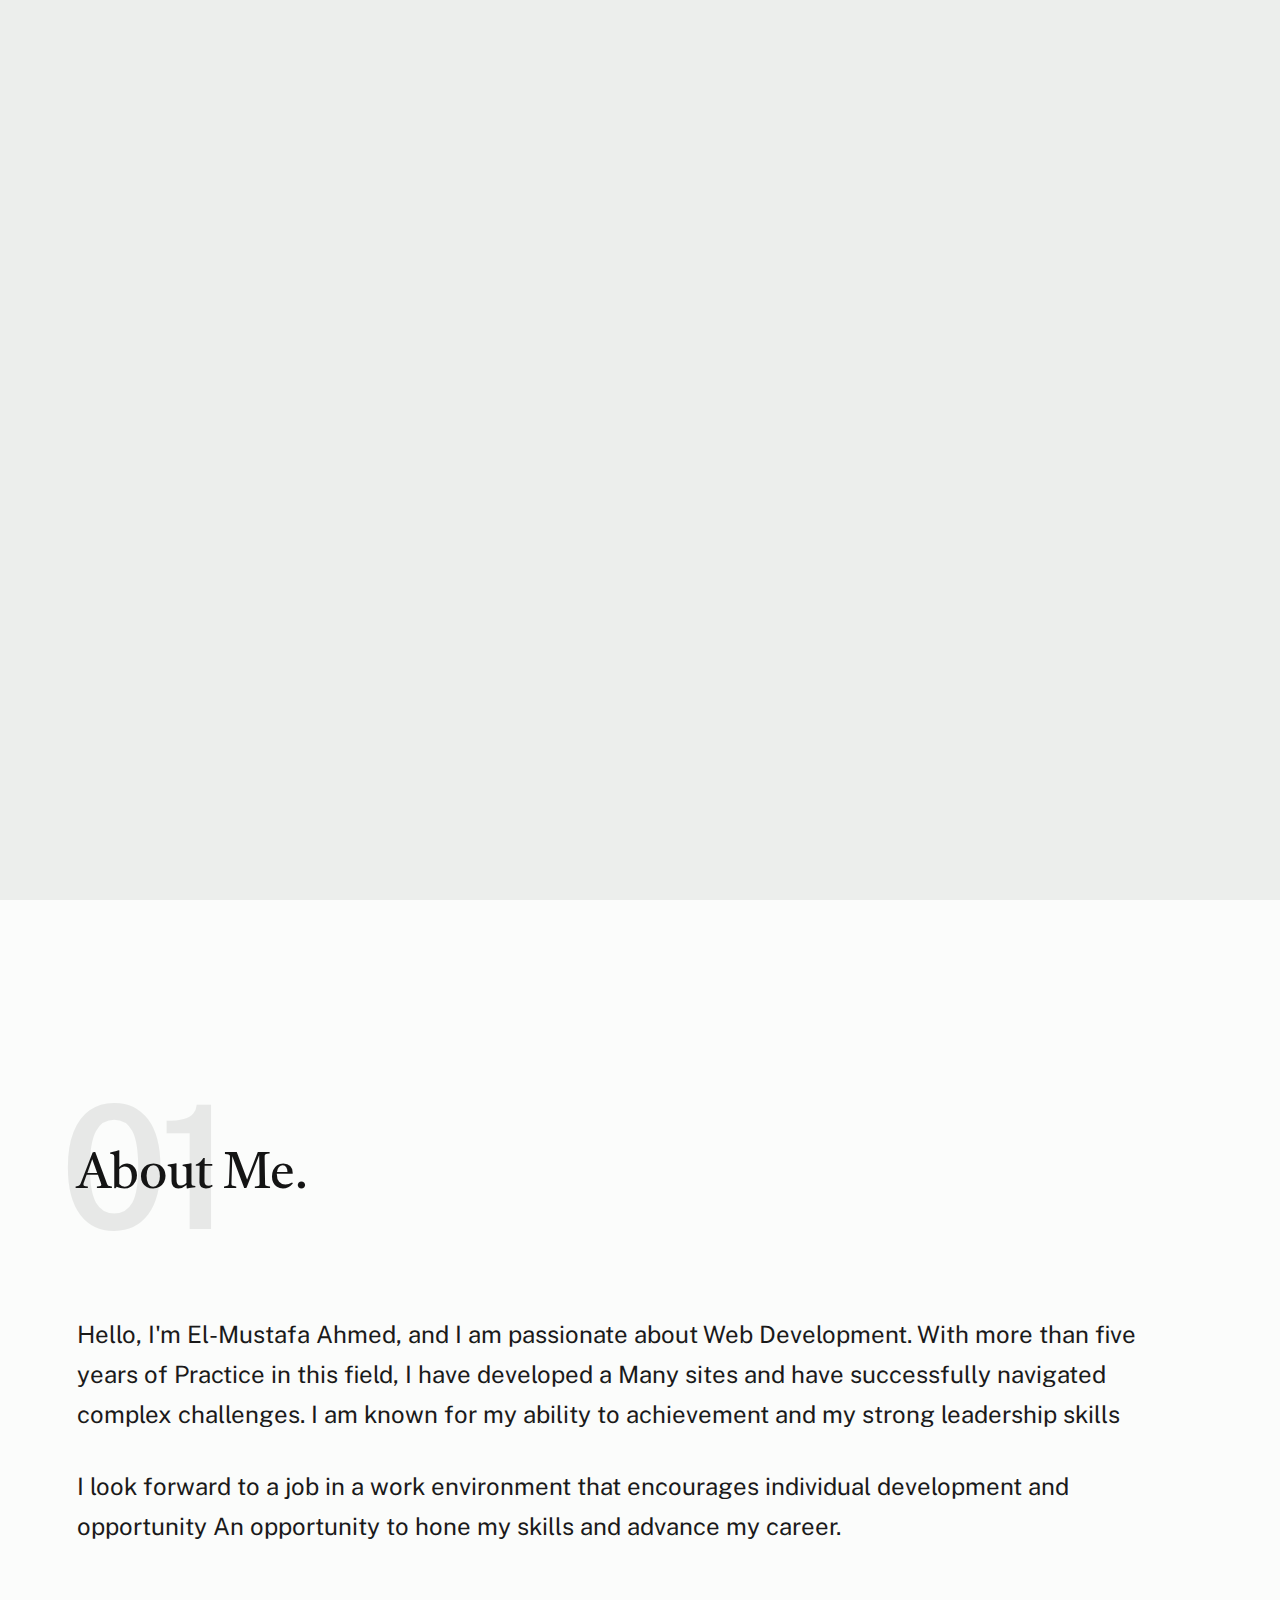
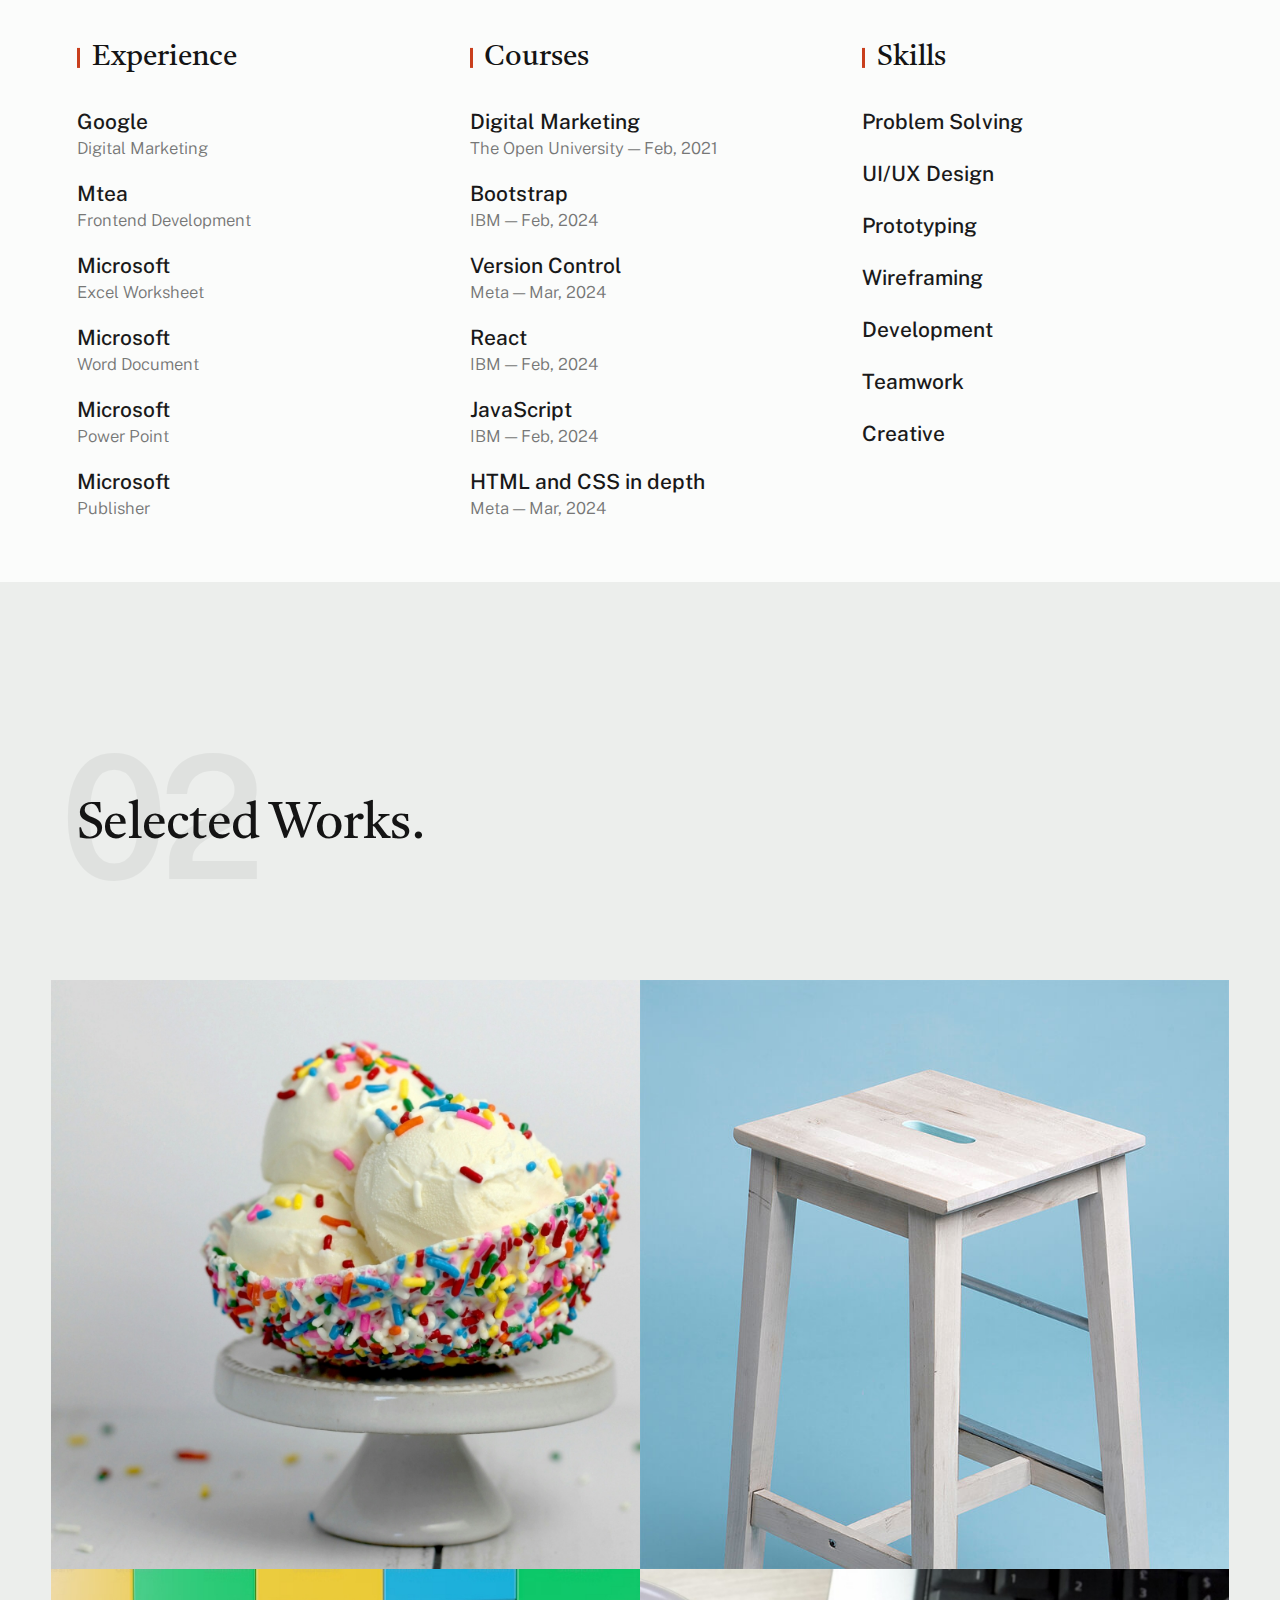
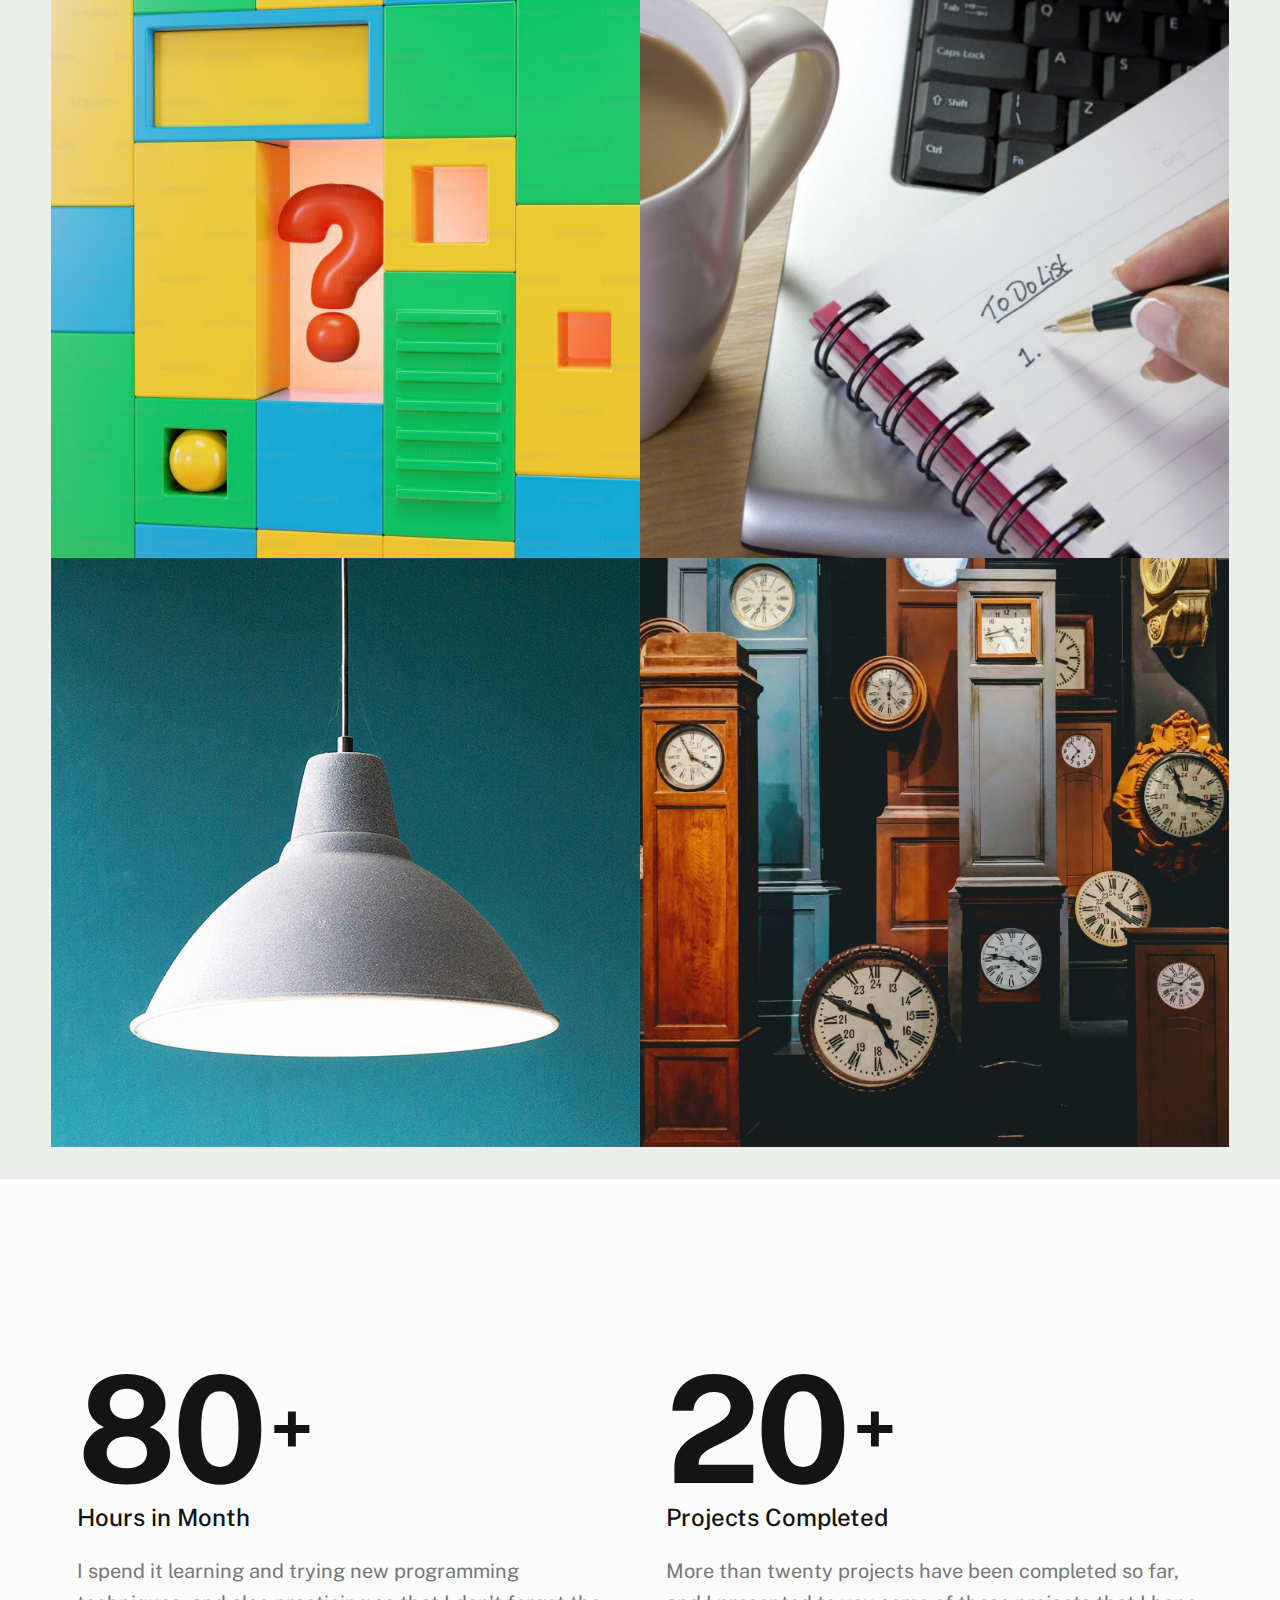
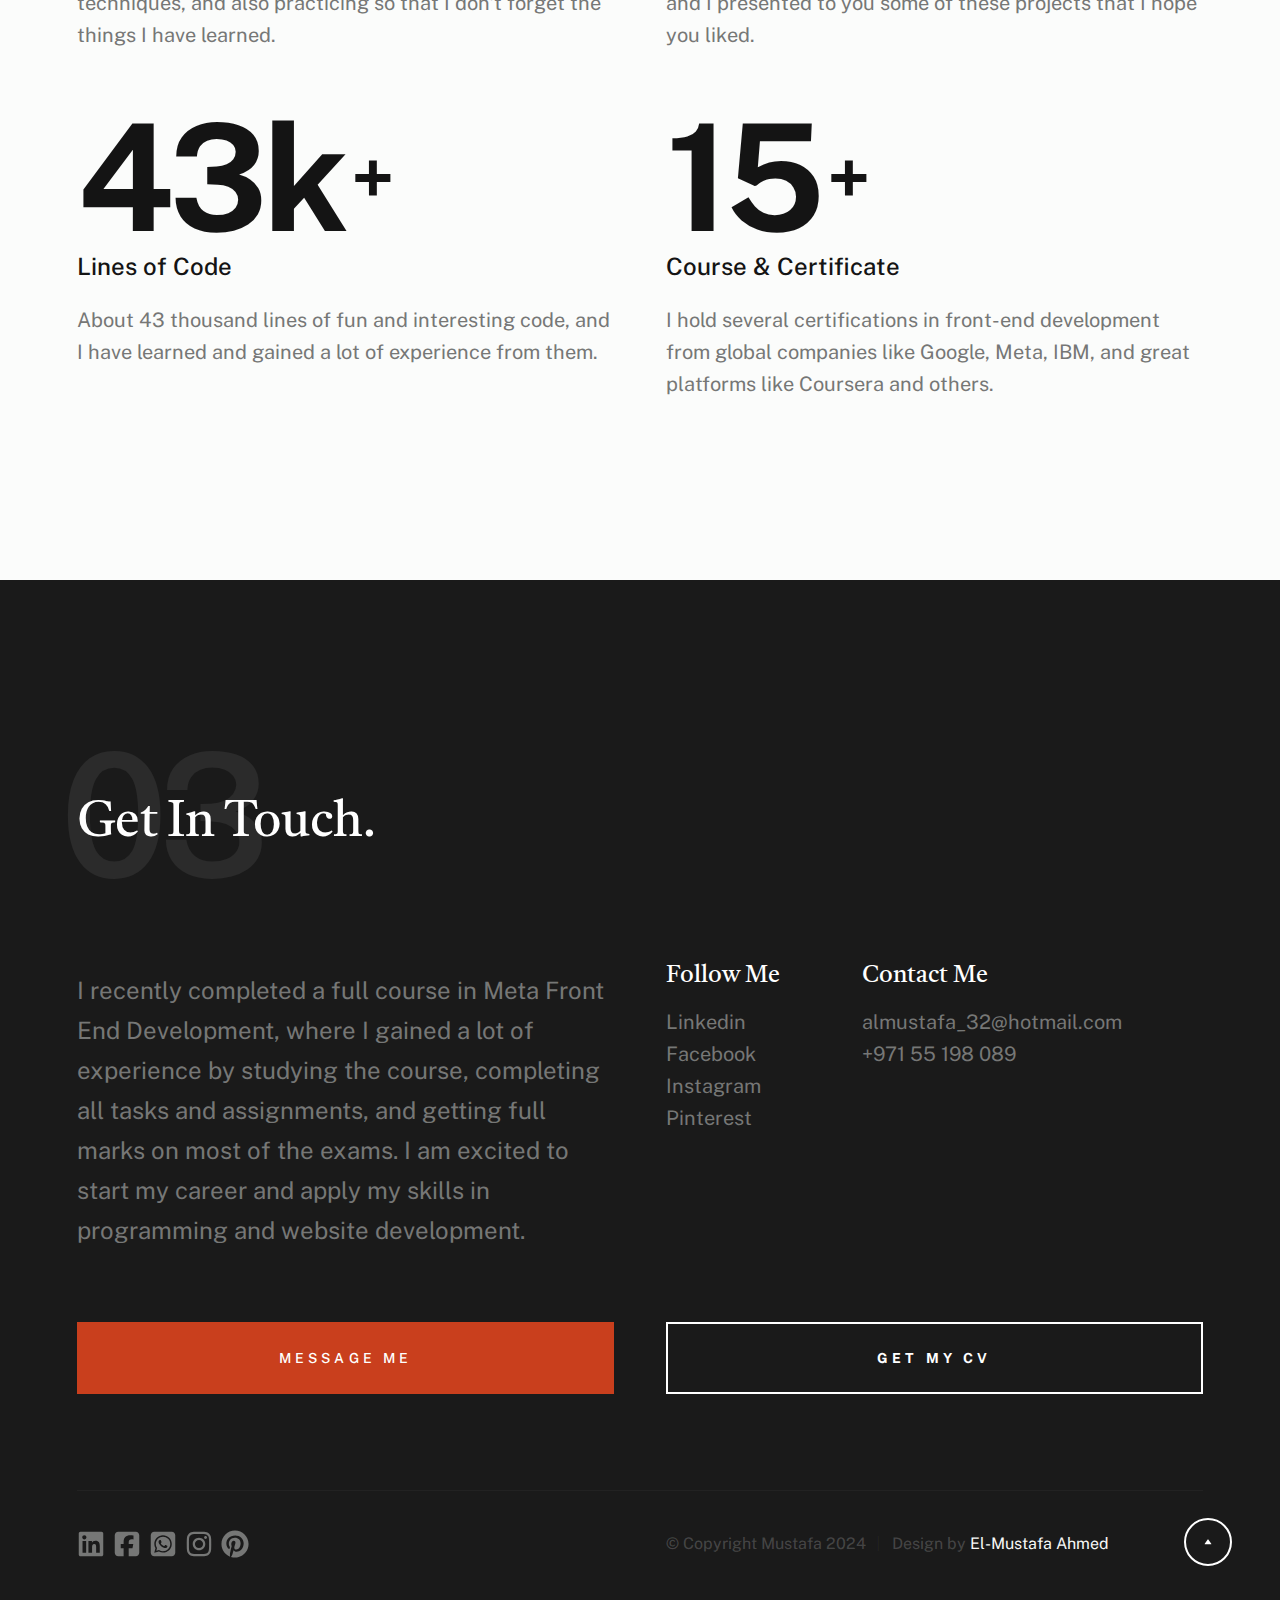
==== commit 4bda20d9: "Update index.html" ====
--- a/index.html
+++ b/index.html
@@ -205,6 +205,10 @@
                                     <span>Digital Marketing</span>
                                 </li>
                                 <li>
+                                    Mtea
+                                    <span>Frontend Development</span>
+                                </li>
+                                <li>
                                     Microsoft
                                     <span>Excel Worksheet</span>
                                 </li>
@@ -229,31 +233,37 @@
 
                             <ul class="s-about__list">
                                 <li>
-                                    <a href="#0">
+                                    <a href="https://learndigital.withgoogle.com/link/1g13k7gbvgg" target="_blank">
                                         Digital Marketing
                                         <span>The Open University — Feb, 2021</span>
                                     </a>
                                 </li>
                                 <li>
-                                    <a href="#0">
+                                    <a href="https://coursera.org/verify/3KW9GD2PFB8Z" target="_blank">
                                         Bootstrap
                                         <span>IBM — Feb, 2024</span>
                                     </a>
                                 </li>
                                 <li>
-                                    <a href="#0">
+                                    <a href="https://coursera.org/verify/Y33RL7QAQL36" target="_blank">
                                         Version Control
                                         <span>Meta — Mar, 2024</span>
                                     </a>
                                 </li>
                                 <li>
-                                    <a href="#0">
+                                    <a href="https://www.coursera.org/account/accomplishments/records/XZGMW7U584BR" target="_blank">
+                                        React
+                                        <span>IBM — Feb, 2024</span>
+                                    </a>
+                                </li>
+                                <li>
+                                    <a href="https://coursera.org/verify/2B58M3EHA5N6" target="_blank">
                                         JavaScript
                                         <span>IBM — Feb, 2024</span>
                                     </a>
                                 </li>
                                 <li>
-                                    <a href="#0">
+                                    <a href="https://coursera.org/verify/F8F4ZCJK6PTJ" target="_blank">
                                         HTML and CSS in depth
                                         <span>Meta — Mar, 2024</span>
                                     </a>
@@ -283,6 +293,9 @@
                                 </li>
                                 <li>
                                     Teamwork
+                                </li>
+                                <li>
+                                    Creative
                                 </li>
                             </ul>
                         </div>
@@ -642,4 +655,4 @@
 
 </body>
 
-</html>+</html>
--- a/css/styles.css
+++ b/css/styles.css
@@ -3197,6 +3197,10 @@
     transition-property: color, background-color;
 }
 
+.s-header__menu-links a:hover {
+    color: var(--color-1);
+}
+
 .s-header__menu-links .current a {
     color: white;
 }
@@ -3950,6 +3954,10 @@
     color: var(--color-text);
 }
 
+.s-about__list a:hover {
+    color: var(--color-1);
+}
+
 .s-about__list li {
     font-weight: 500;
     margin-bottom: var(--vspace-0_625);
@@ -4406,4 +4414,4 @@
     .ss-go-top {
         right: -2rem;
     }
-}+}
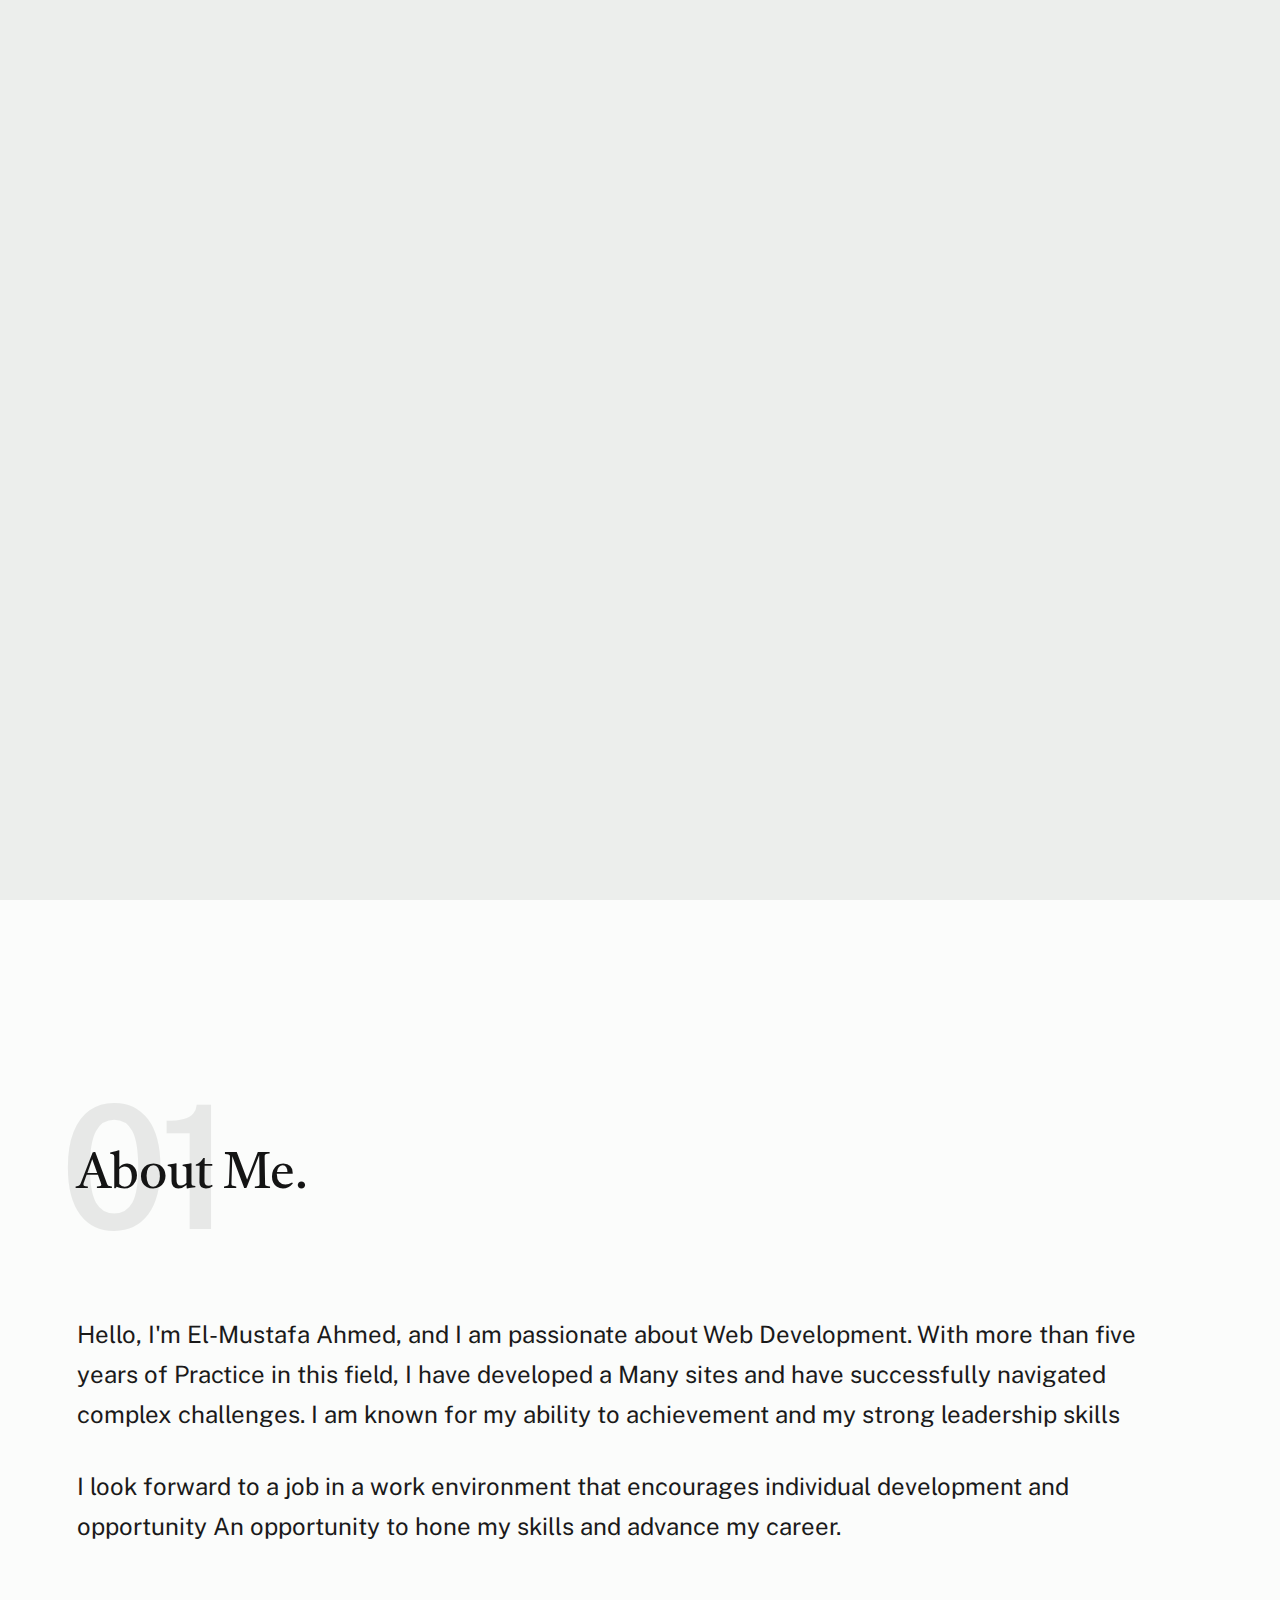
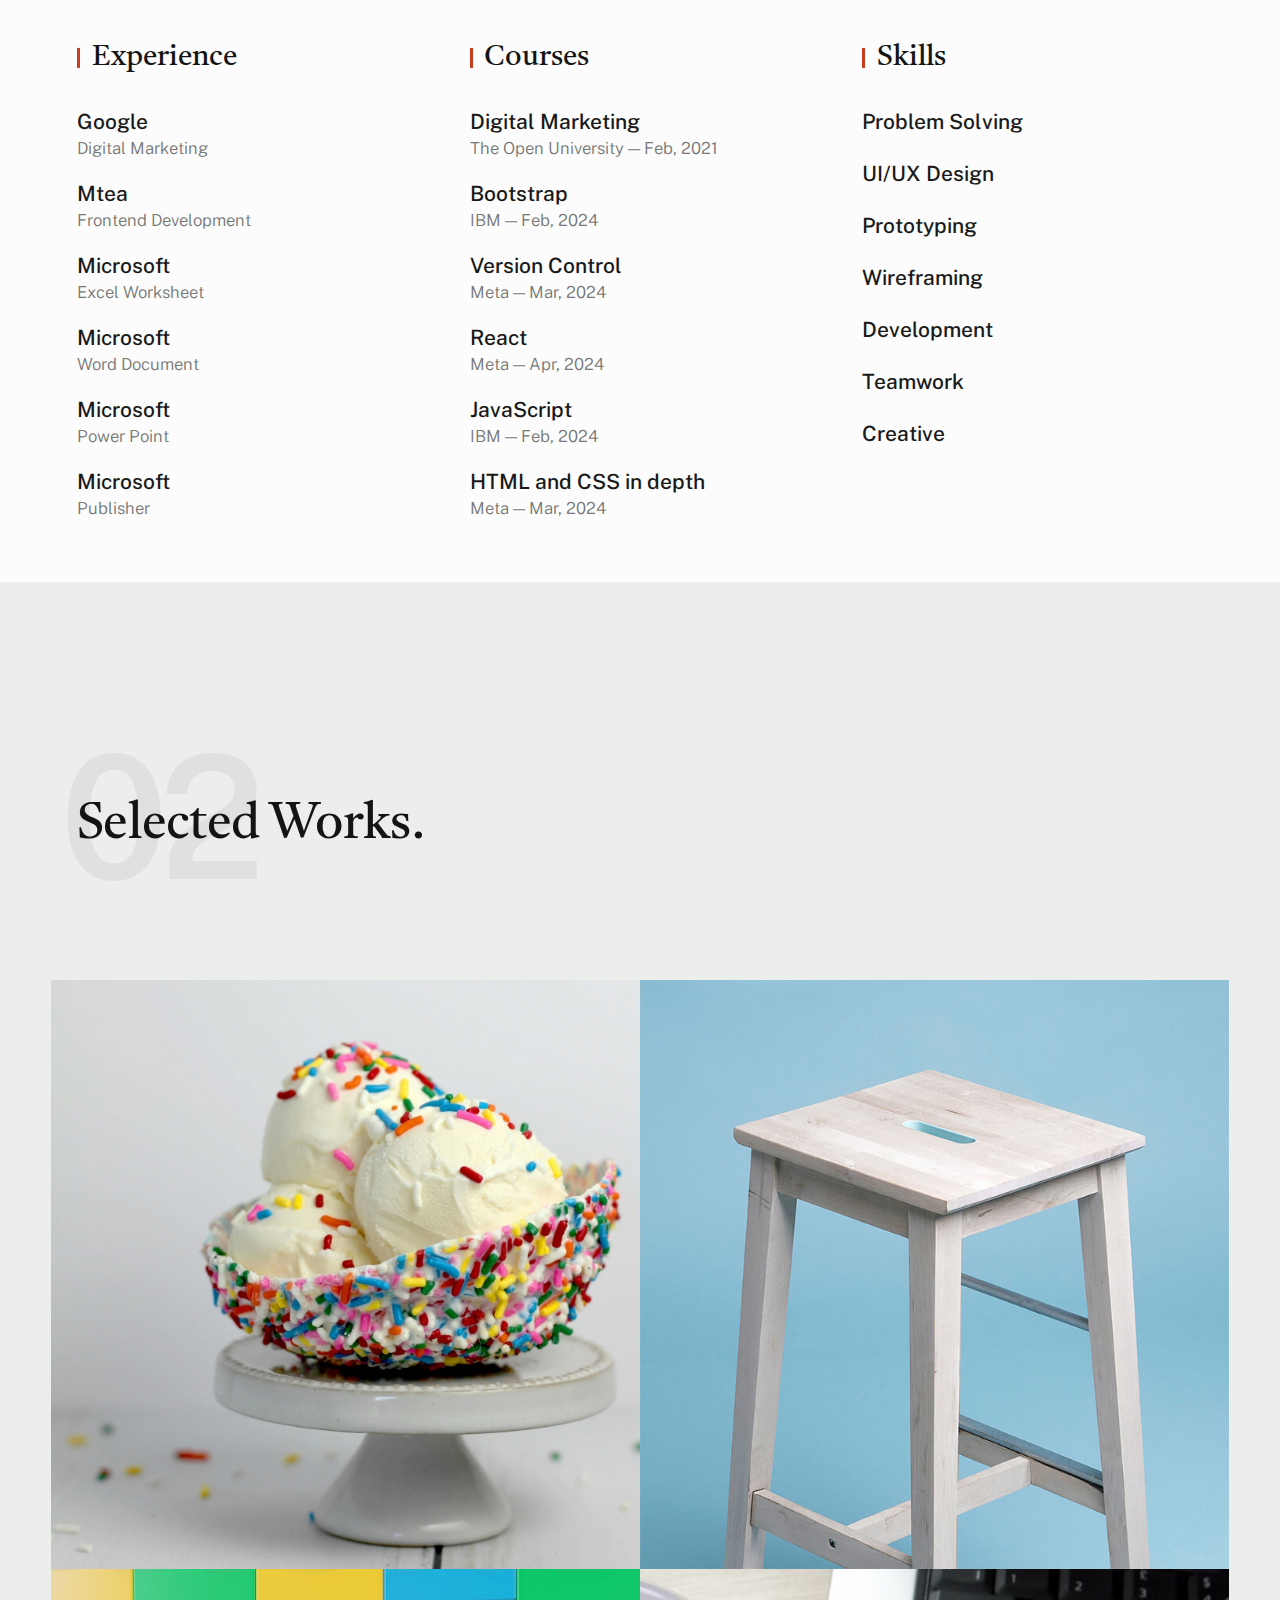
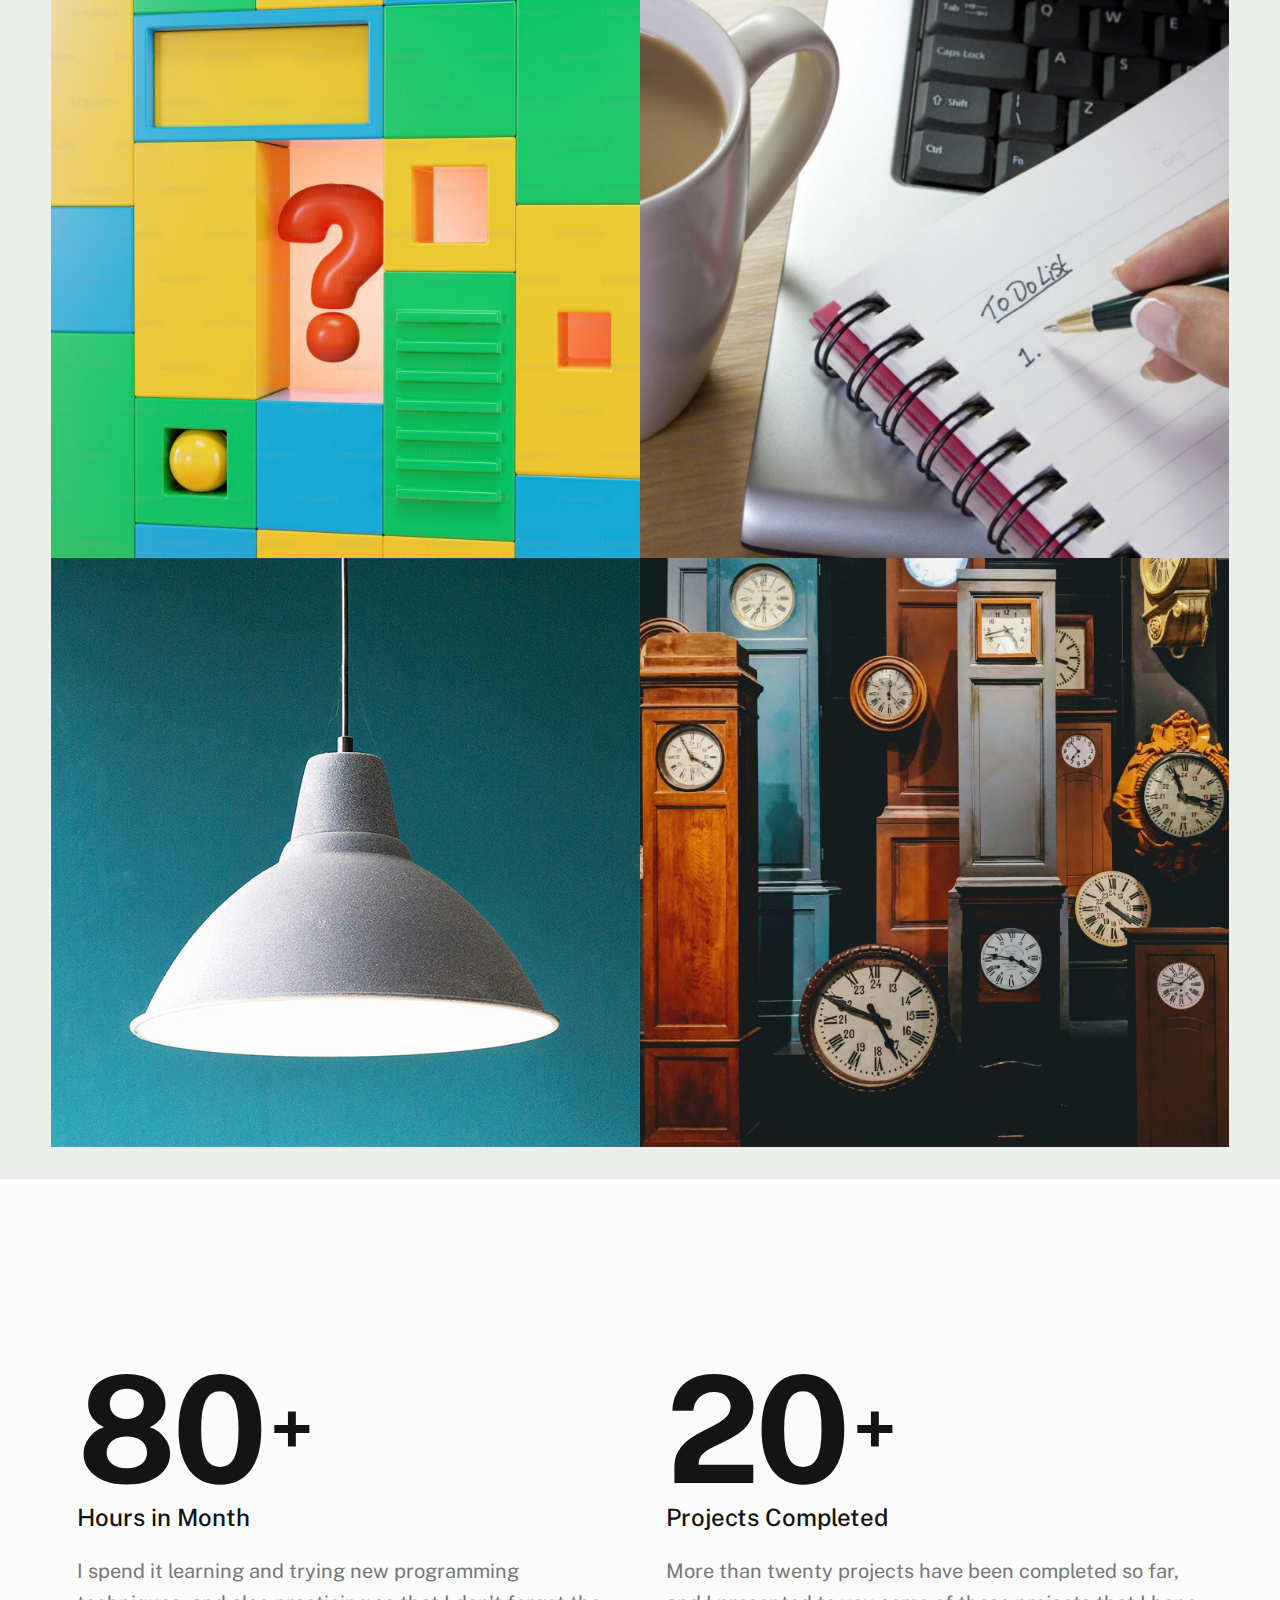
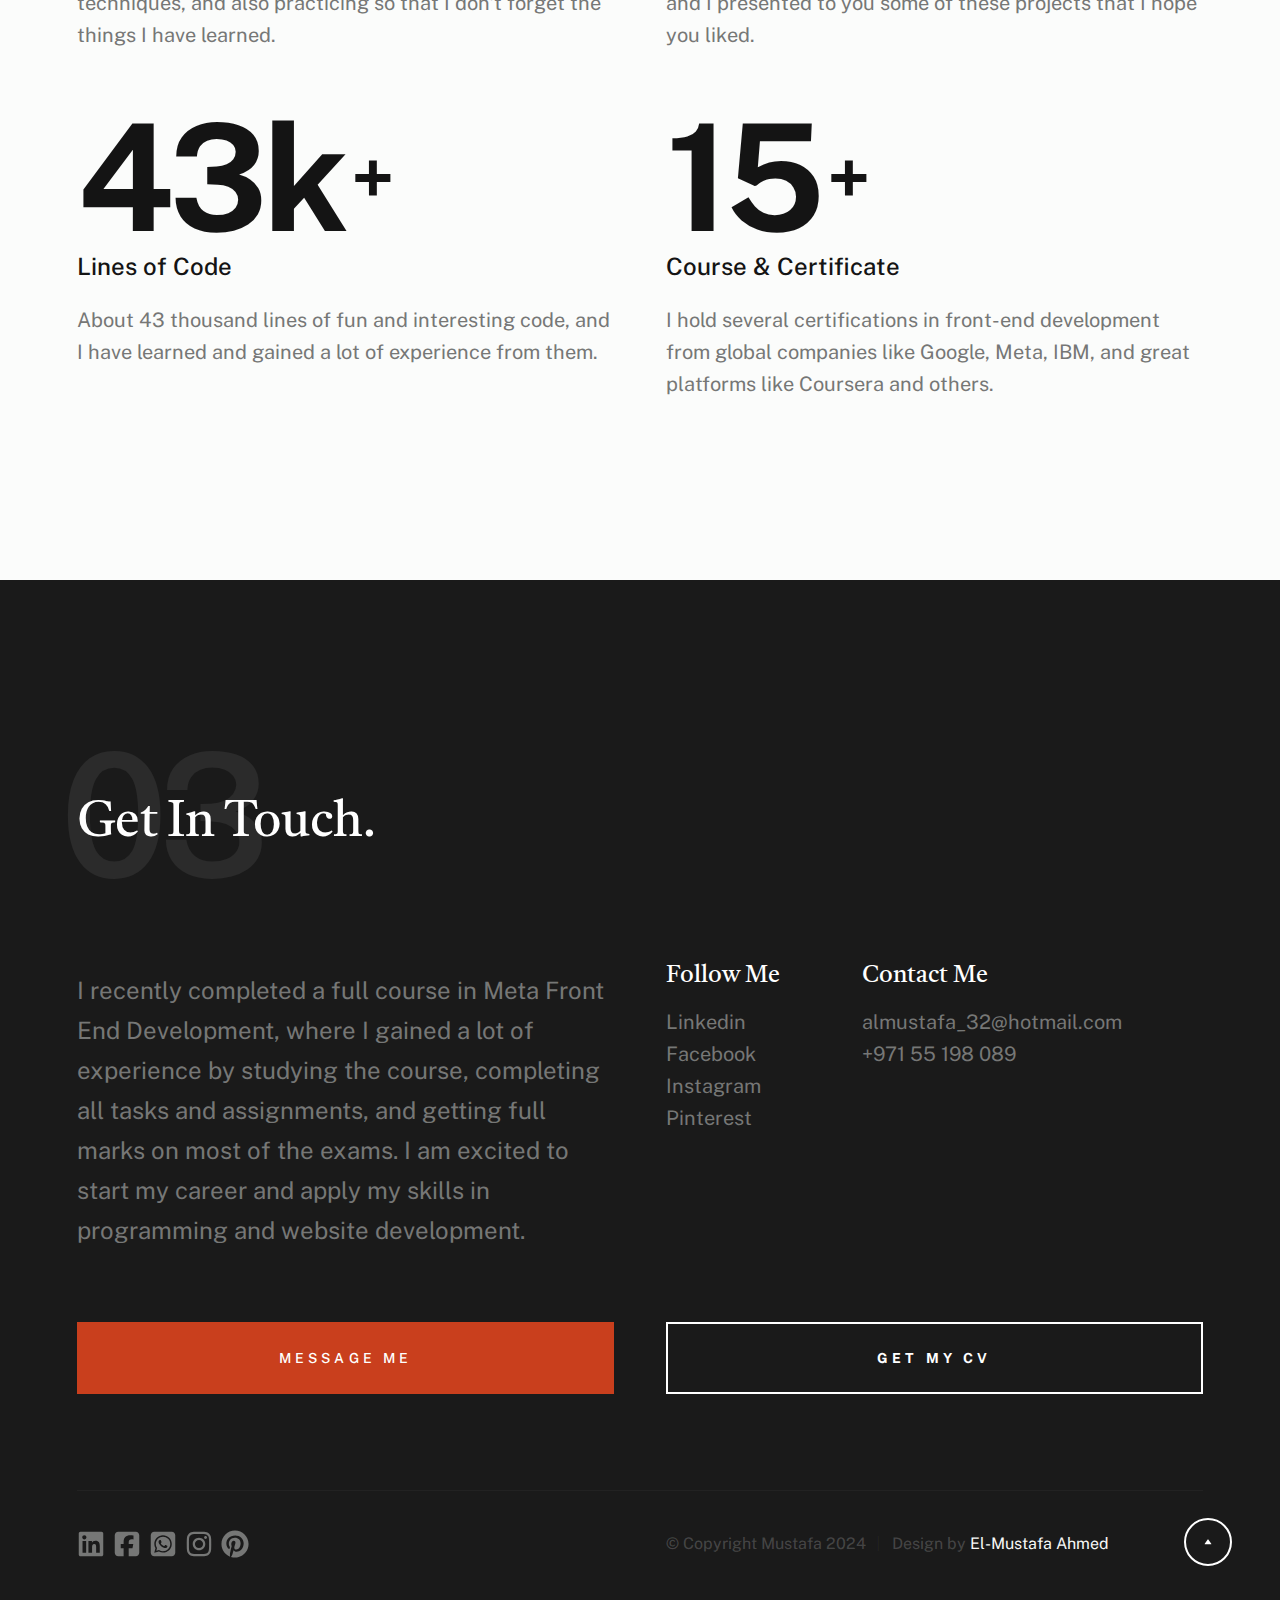
==== commit da9e4552: "Update index.html" ====
--- a/index.html
+++ b/index.html
@@ -253,7 +253,7 @@
                                 <li>
                                     <a href="https://www.coursera.org/account/accomplishments/records/XZGMW7U584BR" target="_blank">
                                         React
-                                        <span>IBM — Feb, 2024</span>
+                                        <span>Meta — Apr, 2024</span>
                                     </a>
                                 </li>
                                 <li>
